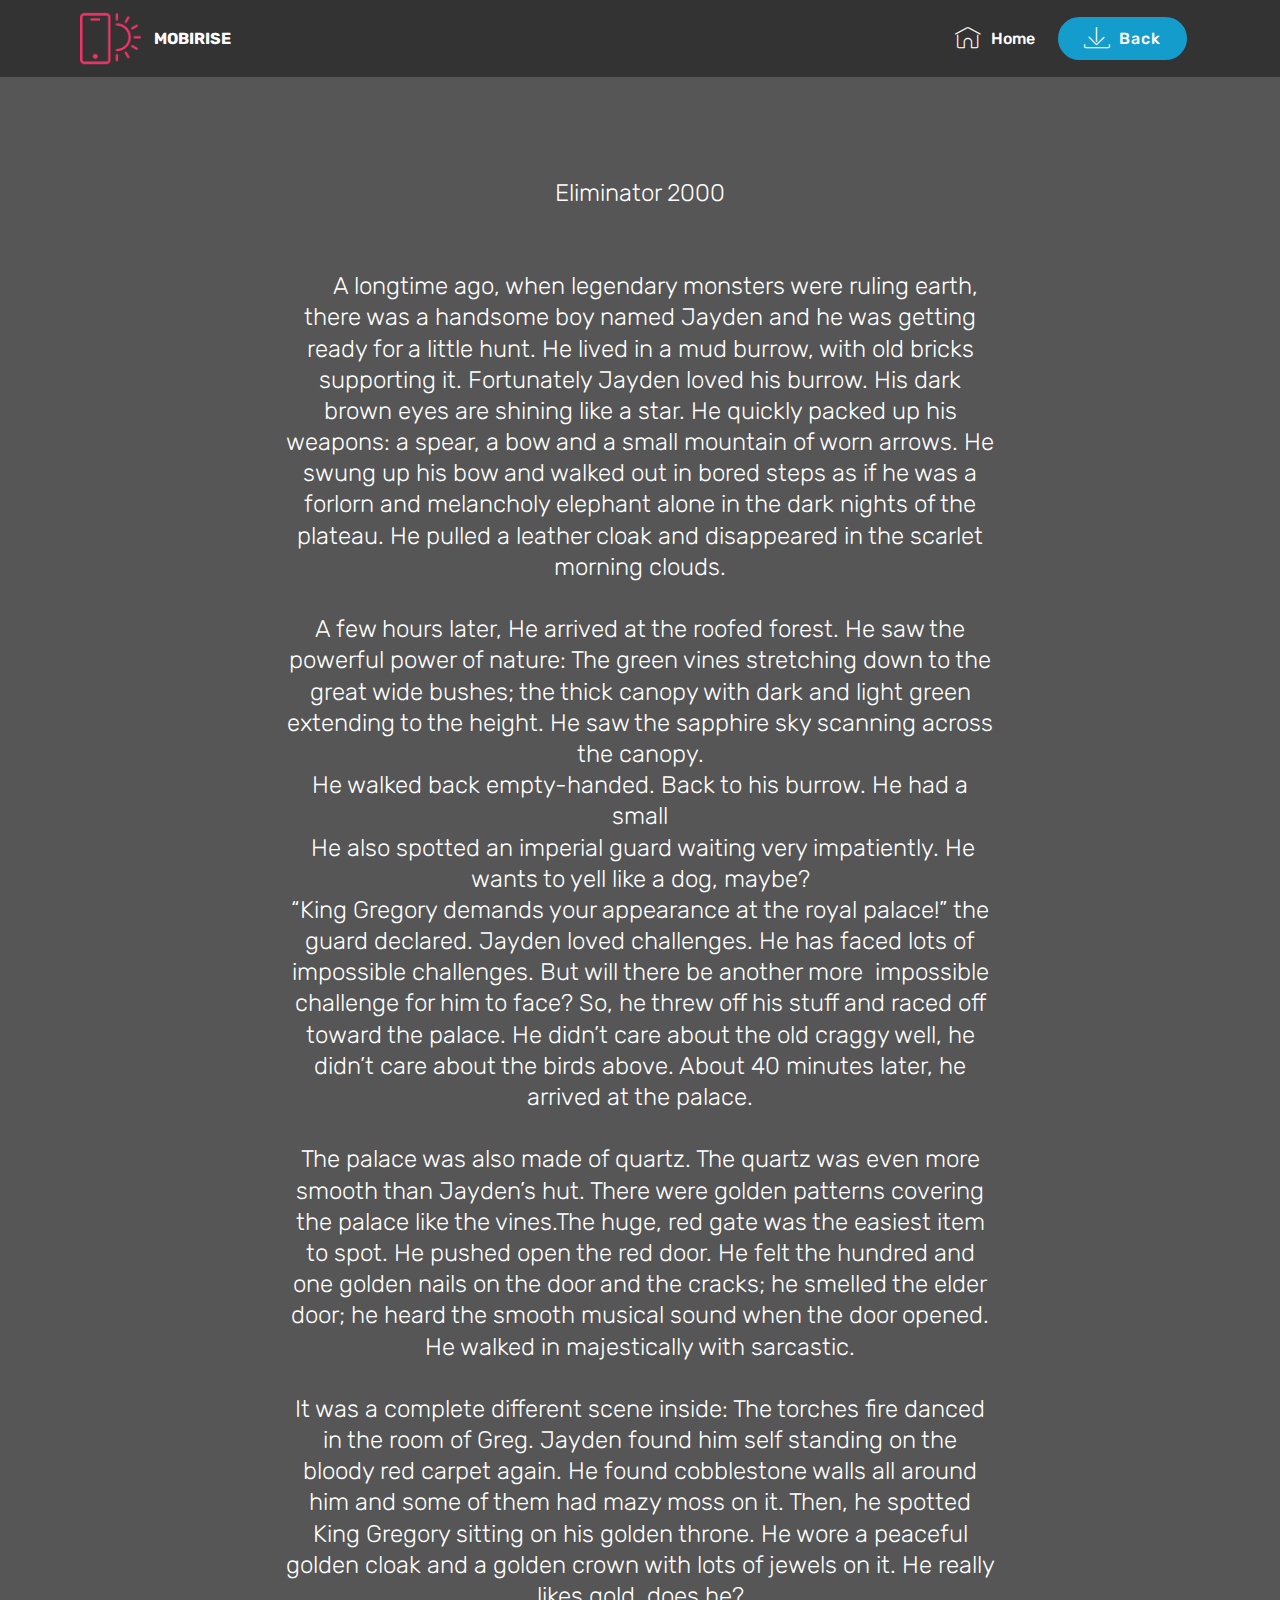
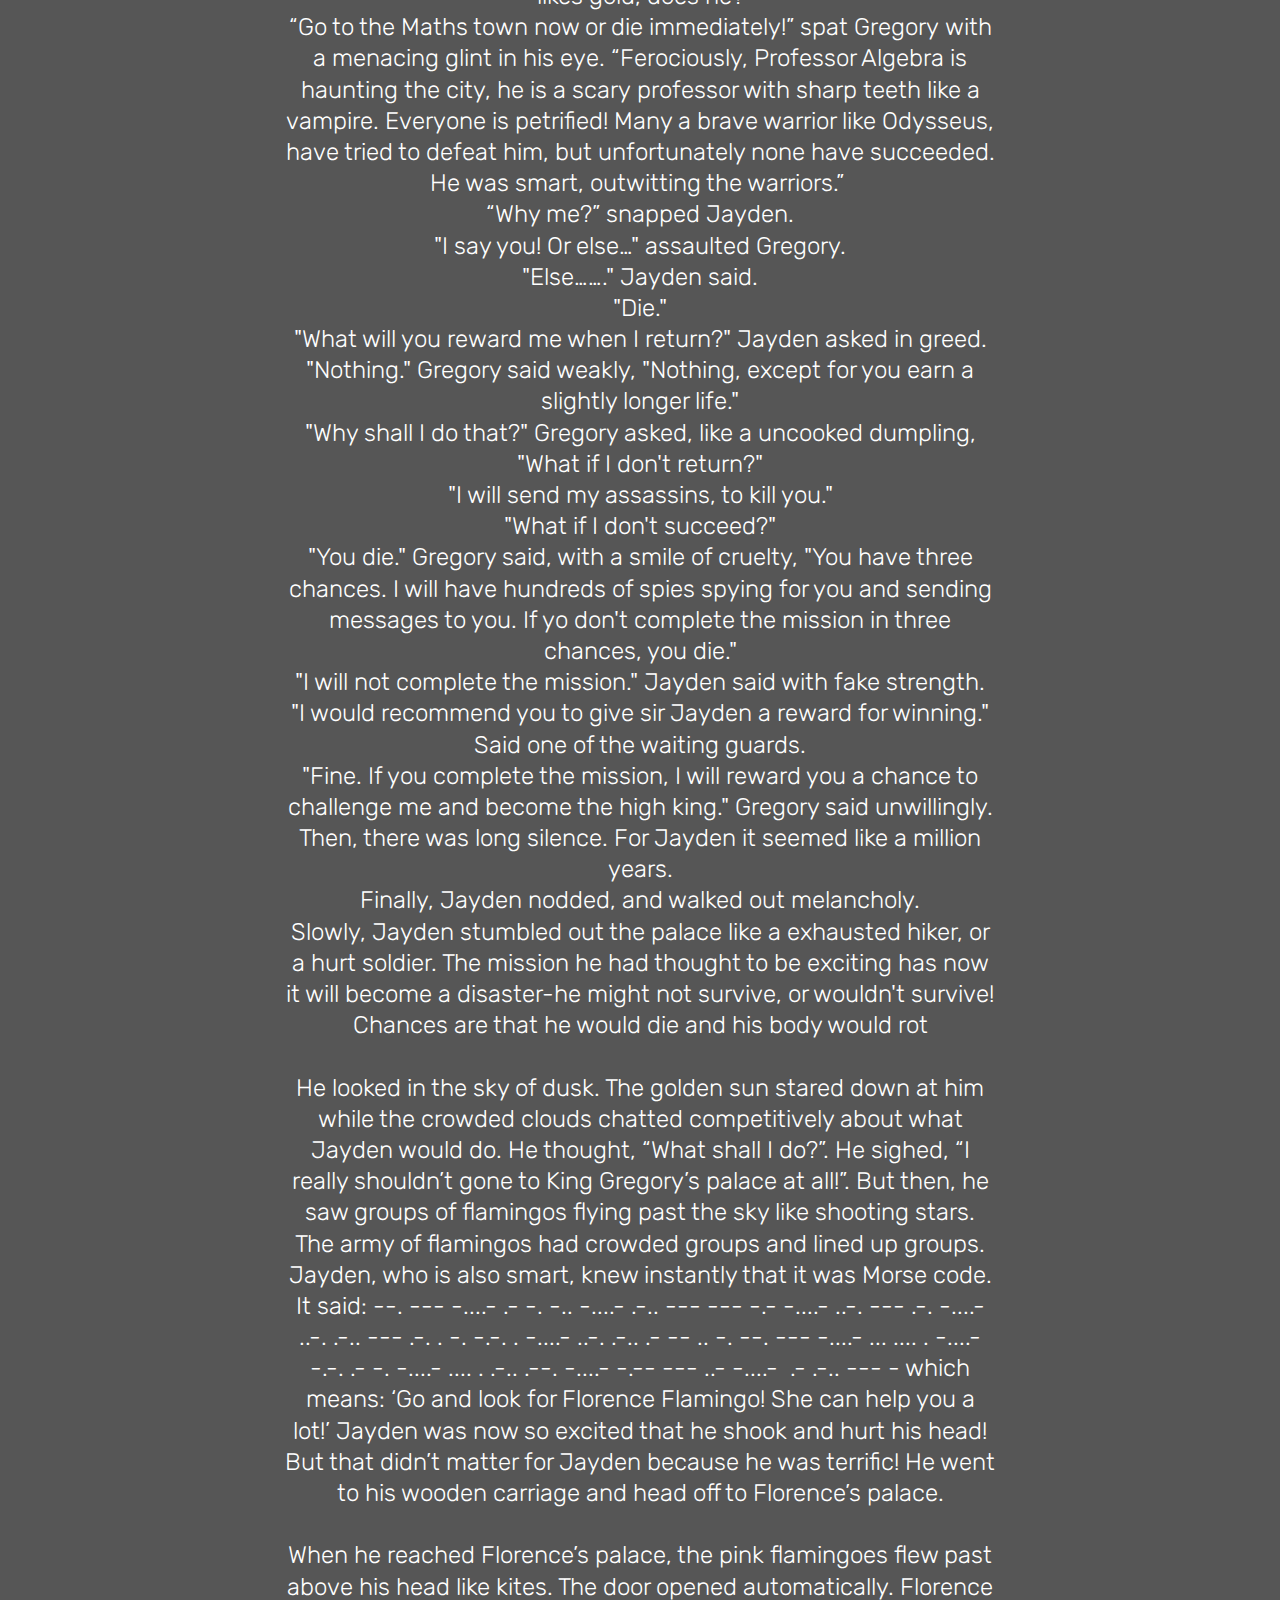
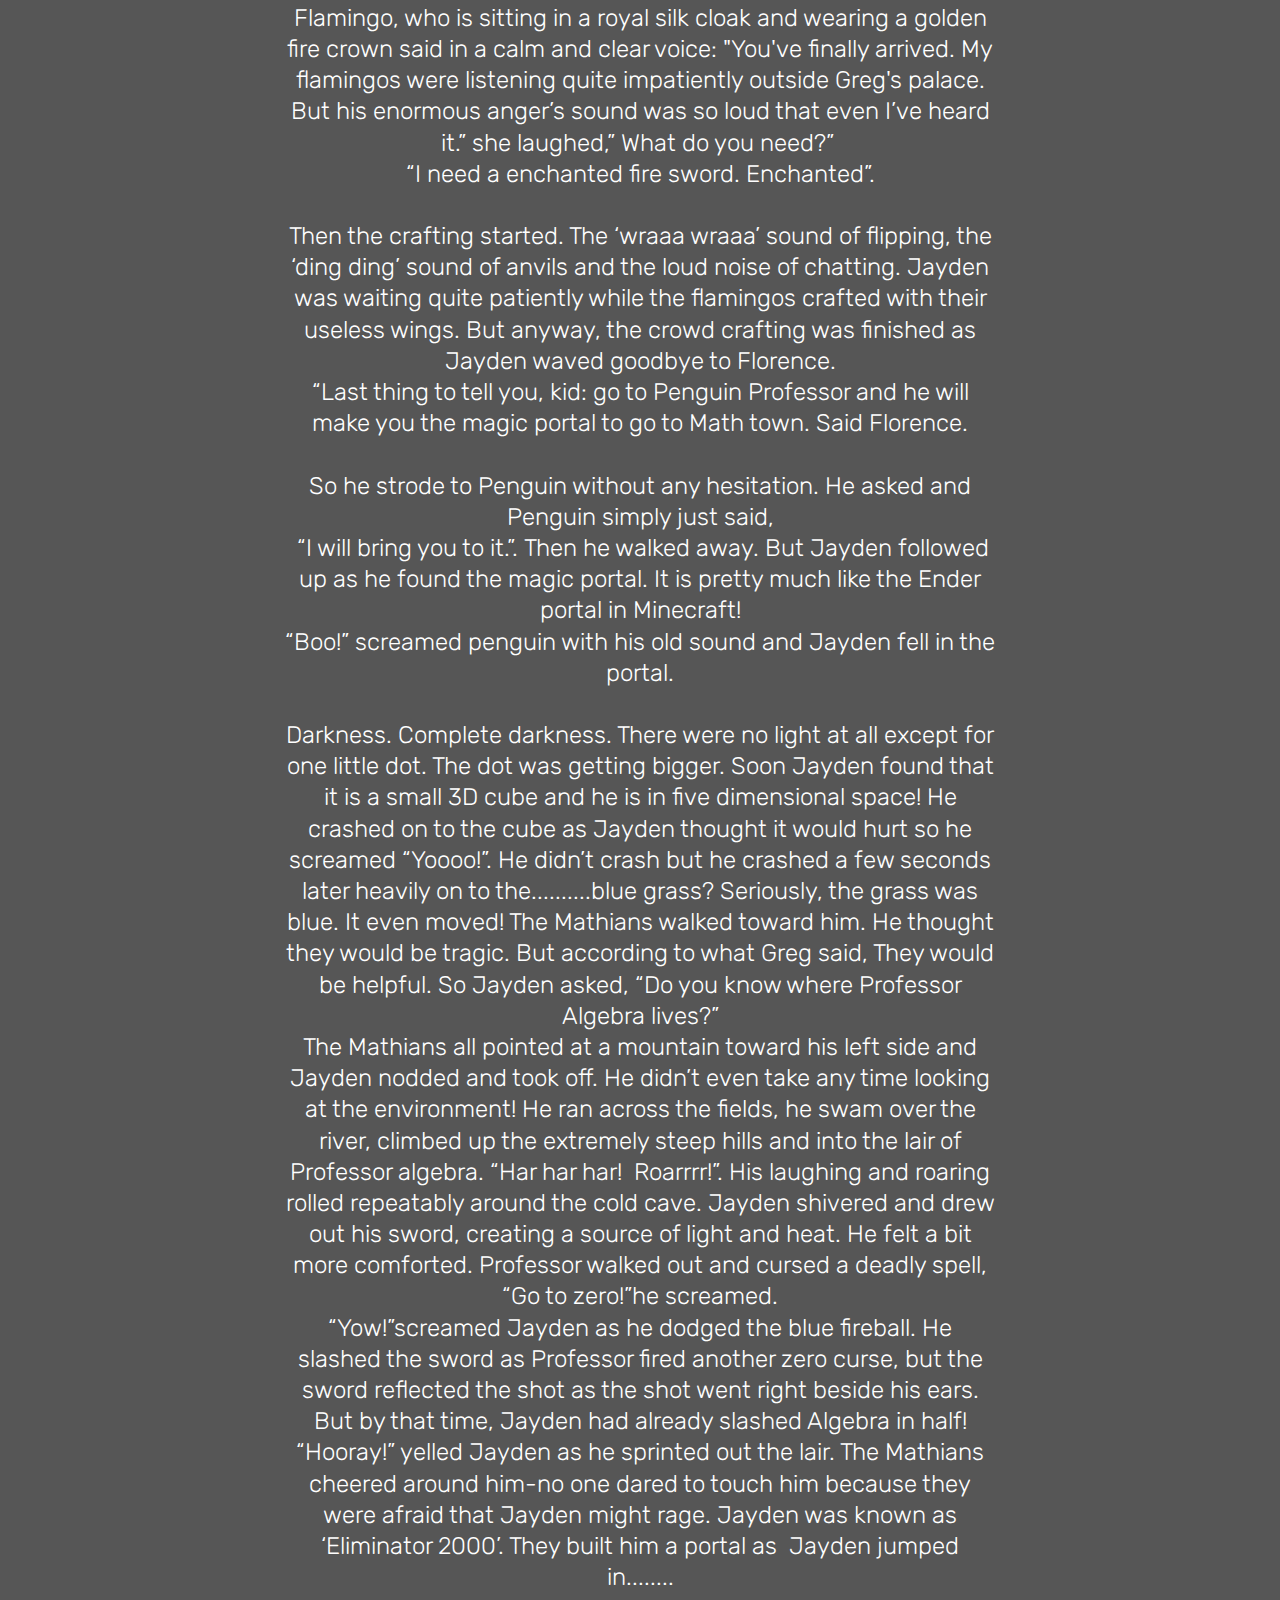
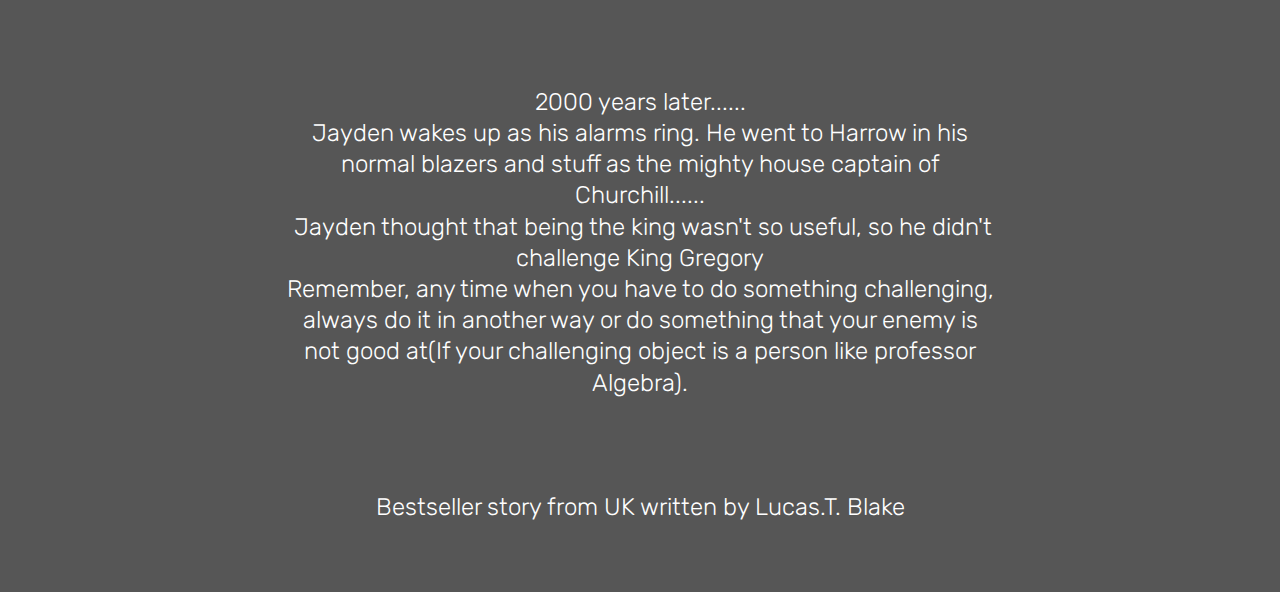
==== EliminatorMM.html @ 1b39876d "create github pages" ====
<!DOCTYPE html>
<html  >
<head>
  <!-- Site made with Mobirise Website Builder v4.9.7, https://mobirise.com -->
  <meta charset="UTF-8">
  <meta http-equiv="X-UA-Compatible" content="IE=edge">
  <meta name="generator" content="Mobirise v4.9.7, mobirise.com">
  <meta name="viewport" content="width=device-width, initial-scale=1, minimum-scale=1">
  <link rel="shortcut icon" href="assets/images/logo4.png" type="image/x-icon">
  <meta name="description" content="Web Site Builder Description">
  
  <title>Eliminator 2000</title>
  <link rel="stylesheet" href="assets/web/assets/mobirise-icons/mobirise-icons.css">
  <link rel="stylesheet" href="assets/tether/tether.min.css">
  <link rel="stylesheet" href="assets/bootstrap/css/bootstrap.min.css">
  <link rel="stylesheet" href="assets/bootstrap/css/bootstrap-grid.min.css">
  <link rel="stylesheet" href="assets/bootstrap/css/bootstrap-reboot.min.css">
  <link rel="stylesheet" href="assets/dropdown/css/style.css">
  <link rel="stylesheet" href="assets/theme/css/style.css">
  <link rel="stylesheet" href="assets/mobirise/css/mbr-additional.css" type="text/css">
  
  
  
</head>
<body>
  <section class="menu cid-rnc0JdR5zz" once="menu" id="menu1-g">

    

    <nav class="navbar navbar-expand beta-menu navbar-dropdown align-items-center navbar-fixed-top navbar-toggleable-sm">
        <button class="navbar-toggler navbar-toggler-right" type="button" data-toggle="collapse" data-target="#navbarSupportedContent" aria-controls="navbarSupportedContent" aria-expanded="false" aria-label="Toggle navigation">
            <div class="hamburger">
                <span></span>
                <span></span>
                <span></span>
                <span></span>
            </div>
        </button>
        <div class="menu-logo">
            <div class="navbar-brand">
                <span class="navbar-logo">
                    <a href="https://mobirise.co">
                         <img src="assets/images/logo22.png" alt="Mobirise" style="height: 3.8rem;">
                    </a>
                </span>
                <span class="navbar-caption-wrap">
                    <a class="navbar-caption text-white display-4" href="https://mobirise.co">
                        MOBIRISE
                    </a>
                </span>
            </div>
        </div>
        <div class="collapse navbar-collapse" id="navbarSupportedContent">
            <ul class="navbar-nav nav-dropdown" data-app-modern-menu="true"><li class="nav-item">
                    <a class="nav-link link text-white display-4" href="Read.html"><span class="mbri-home mbr-iconfont mbr-iconfont-btn"></span>
                        
                        Home</a>
                </li></ul>
            <div class="navbar-buttons mbr-section-btn"><a class="btn btn-sm btn-primary display-4" href="Read.html">
                    <span class="mbri-save mbr-iconfont mbr-iconfont-btn "></span>
                    Back</a></div>
        </div>
    </nav>
</section>

<section class="engine"><a href="https://mobirise.info/y">free html website templates</a></section><section class="mbr-section content4 cid-rn9cB9udGo" id="content4-7">

    

    <div class="container">
        <div class="media-container-row">
            <div class="title col-12 col-md-8">
                <h2 class="align-center pb-3 mbr-fonts-style display-2"></h2>
                <h3 class="mbr-section-subtitle align-center mbr-light mbr-fonts-style display-5">
                    &nbsp;
                <div>&nbsp;
</div><div>&nbsp;
</div><div>Eliminator 2000</div><br><br><div>   
</div><div>&nbsp; &nbsp; &nbsp;A longtime ago, when legendary monsters were ruling earth, there was a handsome boy named Jayden and he was getting ready for a little hunt. He lived in a mud burrow, with old bricks supporting it. Fortunately Jayden loved his burrow. His dark brown eyes are shining like a star. He quickly packed up his weapons: a spear, a bow and a small mountain of worn arrows. He swung up his bow and walked out in bored steps as if he was a forlorn and melancholy elephant alone in the dark nights of the plateau. He pulled a leather cloak and disappeared in the scarlet morning clouds.
</div><div>&nbsp;
</div><div>A few hours later, He arrived at the roofed forest. He saw the powerful power of nature: The green vines stretching down to the great wide bushes; the thick canopy with dark and light green extending to the height. He saw the sapphire sky scanning across the canopy.
</div><div>
</div><div>
</div><div>He walked back empty-handed. Back to his burrow. He had a small 
</div><div>
</div><div>
</div><div>
</div><div>&nbsp;He also spotted an imperial guard waiting very impatiently. He wants to yell like a dog, maybe?
</div><div>“King Gregory demands your appearance at the royal palace!”&nbsp;the guard declared. Jayden loved challenges. He has faced lots of impossible challenges. But will there be another more &nbsp;impossible challenge for him to face? So, he threw off his stuff and raced off toward the palace. He didn’t care about the old craggy well, he didn’t care about the birds above. About 40 minutes later, he arrived at the palace.
</div><div>&nbsp;
</div><div>The palace was also made of quartz. The quartz was even more smooth than Jayden’s hut. There were golden patterns covering the palace like the vines.The huge, red gate was the easiest item to spot. He pushed open the red door. He felt the hundred and one golden nails on the door and the cracks; he smelled the elder door; he heard the smooth musical sound when the door opened. He walked in majestically with sarcastic. 
</div><div>&nbsp;
</div><div>It was a complete different scene inside: The torches fire danced in the room of Greg. Jayden found him self standing on the bloody red carpet again. He found cobblestone walls all around him and some of them had mazy moss on it. Then, he spotted King Gregory sitting on his golden throne. He wore a peaceful golden cloak and a golden crown with lots of jewels on it. He really likes gold, does he?
</div><div>“Go to the Maths town now or die immediately!”&nbsp;spat Gregory&nbsp;with a menacing glint in his eye.&nbsp;“Ferociously, Professor Algebra&nbsp;is haunting&nbsp;the city, he is a scary&nbsp;professor with&nbsp;sharp&nbsp;teeth&nbsp;like a vampire. Everyone is petrified! Many a brave warrior like Odysseus, have tried to defeat&nbsp;him, but unfortunately none have succeeded. He was smart,&nbsp;outwitting the warriors.”&nbsp;
</div><div>“Why me?”&nbsp;snapped Jayden.
</div><div>"I say you! Or else…" assaulted Gregory.
</div><div>"Else……." Jayden said.
</div><div>"Die."
</div><div>"What will you reward me when I return?" Jayden asked in greed.
</div><div>"Nothing." Gregory said weakly, "Nothing, except for you earn a slightly longer life."
</div><div>"Why shall I do that?" Gregory asked, like a uncooked dumpling, "What if I don't return?"
</div><div>"I will send my assassins, to kill you." 
</div><div>"What if I don't succeed?"
</div><div>"You die." Gregory said, with a smile of cruelty, "You have three chances. I will have hundreds of spies spying for you and sending messages to you. If yo don't complete the mission in three chances, you die."
</div><div>"I will not complete the mission." Jayden said with fake strength.
</div><div>"I would recommend you to give sir Jayden a reward for winning." Said one of the waiting guards.
</div><div>"Fine. If you complete the mission, I will reward you a chance to challenge me and become the high king." Gregory said unwillingly.
</div><div>Then, there was long silence. For Jayden it seemed like a million years.
</div><div>Finally, Jayden nodded, and walked out melancholy.
</div><div>
</div><div>
</div><div>
</div><div>
</div><div>
</div><div>Slowly, Jayden stumbled out the palace like a exhausted hiker, or a hurt soldier. The mission he had thought to be exciting has now it will become a disaster-he might not survive, or wouldn't survive! Chances are that he would die and his body would rot
</div><div>&nbsp;
</div><div>He looked in the sky of dusk. The golden sun stared down at him while the crowded clouds chatted competitively about what Jayden would do. He thought, “What shall I do?”. He sighed, “I really shouldn’t gone to King Gregory’s palace at all!”. But then, he saw groups of flamingos flying past the sky like shooting stars. The army of flamingos had crowded groups and lined up groups. Jayden, who is also smart, knew instantly that it was Morse code. It said: --. --- -....- .- -. -.. -....- .-.. --- --- -.- -....- ..-. --- .-. -....- ..-. .-.. --- .-. . -. -.-. . -....- ..-. .-.. .- -- .. -. --. --- -....- ... .... . -....- -.-. .- -. -....- .... . .-.. .--. -....- -.-- --- ..- -....- &nbsp;.- .-.. --- - which means: ‘Go and look for Florence Flamingo! She can help you a lot!’ Jayden was now so excited that he shook and hurt his head! But that didn’t matter for Jayden because he was terrific! He went to his wooden carriage and head off to Florence’s palace.
</div><div>&nbsp;
</div><div>When he reached Florence’s palace, the pink flamingoes flew past above his head like kites. The door opened automatically. Florence Flamingo, who is sitting in a royal silk cloak and wearing a golden fire crown said in a calm and clear voice: "You've finally arrived. My flamingos were listening quite impatiently outside Greg's palace. But his enormous anger’s sound was so loud that even I’ve heard it.” she laughed,”&nbsp;What do you need?”&nbsp;
</div><div>“I need a enchanted fire sword. Enchanted”. 
</div><div>&nbsp;
</div><div>Then the crafting started. The ‘wraaa wraaa’ sound of flipping, the ‘ding ding’ sound of anvils and the loud noise of chatting. Jayden was waiting quite patiently while the flamingos crafted with their useless wings. But anyway, the crowd crafting was finished as Jayden waved goodbye to Florence.
</div><div>“Last thing to tell you, kid: go to Penguin Professor and he will make you the magic portal to go to Math town. Said Florence.
</div><div>&nbsp;
</div><div>So he strode to Penguin without any hesitation. He asked and Penguin simply just said,
</div><div>&nbsp;“I will bring you to it.”.&nbsp;Then he walked away. But Jayden followed up as he found the magic portal. It is pretty much like the Ender portal in Minecraft!
</div><div>“Boo!” screamed penguin with his old sound and Jayden fell in the portal.
</div><div>&nbsp;
</div><div>Darkness. Complete darkness. There were no light at all except for one little dot. The dot was getting bigger. Soon Jayden found that it is a small 3D cube and he is in five dimensional space! He crashed on to the cube as Jayden thought it would hurt so he screamed “Yoooo!”. He didn’t crash but he crashed a few seconds later heavily on to the..........blue grass? Seriously, the grass was blue. It even moved! The Mathians walked toward him. He thought they would be tragic. But according to what Greg said, They would be helpful. So Jayden asked, “Do you know where Professor Algebra lives?”
</div><div>The Mathians all pointed at a mountain toward his left side and Jayden nodded and took off. He didn’t even take any time looking at the environment! He ran across the fields, he swam over the river, climbed up the extremely steep hills and into the lair of Professor algebra. “Har har har! &nbsp;Roarrrr!”. His laughing and roaring rolled repeatably around the cold cave. Jayden shivered and drew out his sword, creating a source of light and heat. He felt a bit more comforted. Professor walked out and cursed a deadly spell, “Go to zero!”he screamed.
</div><div>“Yow!”screamed Jayden as he dodged the blue fireball. He slashed the sword as Professor fired another zero curse, but the sword reflected the shot as the shot went right beside his ears. But by that time, Jayden had already slashed Algebra in half!
</div><div>“Hooray!” yelled Jayden as he sprinted out the lair. The Mathians cheered around him-no one dared to touch him because they were afraid that Jayden might rage. Jayden was known as ‘Eliminator 2000’. They built him a portal as &nbsp;Jayden jumped in........
</div><div>&nbsp;
</div><div>&nbsp;
</div><div>&nbsp;
</div><div>2000 years later......
</div><div>Jayden wakes up as his alarms ring. He went to Harrow in his normal blazers and stuff as the mighty house captain of Churchill......
</div><div>&nbsp;Jayden thought that being the king wasn't so useful, so he didn't challenge King Gregory</div><div>Remember, any time when you have to do something challenging, always do it in another way or do something that your enemy is not good at(If your challenging object is a person like professor Algebra).
</div><div><br></div><br><br><div>Bestseller story from UK written by Lucas.T. Blake
</div></h3>
                
            </div>
        </div>
    </div>
</section>


  <script src="assets/web/assets/jquery/jquery.min.js"></script>
  <script src="assets/popper/popper.min.js"></script>
  <script src="assets/tether/tether.min.js"></script>
  <script src="assets/bootstrap/js/bootstrap.min.js"></script>
  <script src="assets/smoothscroll/smooth-scroll.js"></script>
  <script src="assets/dropdown/js/script.min.js"></script>
  <script src="assets/touchswipe/jquery.touch-swipe.min.js"></script>
  <script src="assets/theme/js/script.js"></script>
  
  
</body>
</html>
---- assets/web/assets/mobirise-icons/mobirise-icons.css ----
@font-face {
  font-family: 'MobiriseIcons';
  src:  url('mobirise-icons.eot?spat4u');
  src:  url('mobirise-icons.eot?spat4u#iefix') format('embedded-opentype'),
    url('mobirise-icons.ttf?spat4u') format('truetype'),
    url('mobirise-icons.woff?spat4u') format('woff'),
    url('mobirise-icons.svg?spat4u#MobiriseIcons') format('svg');
  font-weight: normal;
  font-style: normal;
}

[class^="mbri-"], [class*=" mbri-"] {
  /* use !important to prevent issues with browser extensions that change fonts */
  font-family: MobiriseIcons !important;
  speak: none;
  font-style: normal;
  font-weight: normal;
  font-variant: normal;
  text-transform: none;
  line-height: 1;

  /* Better Font Rendering =========== */
  -webkit-font-smoothing: antialiased;
  -moz-osx-font-smoothing: grayscale;
}

.mbri-add-submenu:before {
  content: "\e900";
}
.mbri-alert:before {
  content: "\e901";
}
.mbri-align-center:before {
  content: "\e902";
}
.mbri-align-justify:before {
  content: "\e903";
}
.mbri-align-left:before {
  content: "\e904";
}
.mbri-align-right:before {
  content: "\e905";
}
.mbri-android:before {
  content: "\e906";
}
.mbri-apple:before {
  content: "\e907";
}
.mbri-arrow-down:before {
  content: "\e908";
}
.mbri-arrow-next:before {
  content: "\e909";
}
.mbri-arrow-prev:before {
  content: "\e90a";
}
.mbri-arrow-up:before {
  content: "\e90b";
}
.mbri-bold:before {
  content: "\e90c";
}
.mbri-bookmark:before {
  content: "\e90d";
}
.mbri-bootstrap:before {
  content: "\e90e";
}
.mbri-briefcase:before {
  content: "\e90f";
}
.mbri-browse:before {
  content: "\e910";
}
.mbri-bulleted-list:before {
  content: "\e911";
}
.mbri-calendar:before {
  content: "\e912";
}
.mbri-camera:before {
  content: "\e913";
}
.mbri-cart-add:before {
  content: "\e914";
}
.mbri-cart-full:before {
  content: "\e915";
}
.mbri-cash:before {
  content: "\e916";
}
.mbri-change-style:before {
  content: "\e917";
}
.mbri-chat:before {
  content: "\e918";
}
.mbri-clock:before {
  content: "\e919";
}
.mbri-close:before {
  content: "\e91a";
}
.mbri-cloud:before {
  content: "\e91b";
}
.mbri-code:before {
  content: "\e91c";
}
.mbri-contact-form:before {
  content: "\e91d";
}
.mbri-credit-card:before {
  content: "\e91e";
}
.mbri-cursor-click:before {
  content: "\e91f";
}
.mbri-cust-feedback:before {
  content: "\e920";
}
.mbri-database:before {
  content: "\e921";
}
.mbri-delivery:before {
  content: "\e922";
}
.mbri-desktop:before {
  content: "\e923";
}
.mbri-devices:before {
  content: "\e924";
}
.mbri-down:before {
  content: "\e925";
}
.mbri-download:before {
  content: "\e989";
}
.mbri-drag-n-drop:before {
  content: "\e927";
}
.mbri-drag-n-drop2:before {
  content: "\e928";
}
.mbri-edit:before {
  content: "\e929";
}
.mbri-edit2:before {
  content: "\e92a";
}
.mbri-error:before {
  content: "\e92b";
}
.mbri-extension:before {
  content: "\e92c";
}
.mbri-features:before {
  content: "\e92d";
}
.mbri-file:before {
  content: "\e92e";
}
.mbri-flag:before {
  content: "\e92f";
}
.mbri-folder:before {
  content: "\e930";
}
.mbri-gift:before {
  content: "\e931";
}
.mbri-github:before {
  content: "\e932";
}
.mbri-globe:before {
  content: "\e933";
}
.mbri-globe-2:before {
  content: "\e934";
}
.mbri-growing-chart:before {
  content: "\e935";
}
.mbri-hearth:before {
  content: "\e936";
}
.mbri-help:before {
  content: "\e937";
}
.mbri-home:before {
  content: "\e938";
}
.mbri-hot-cup:before {
  content: "\e939";
}
.mbri-idea:before {
  content: "\e93a";
}
.mbri-image-gallery:before {
  content: "\e93b";
}
.mbri-image-slider:before {
  content: "\e93c";
}
.mbri-info:before {
  content: "\e93d";
}
.mbri-italic:before {
  content: "\e93e";
}
.mbri-key:before {
  content: "\e93f";
}
.mbri-laptop:before {
  content: "\e940";
}
.mbri-layers:before {
  content: "\e941";
}
.mbri-left-right:before {
  content: "\e942";
}
.mbri-left:before {
  content: "\e943";
}
.mbri-letter:before {
  content: "\e944";
}
.mbri-like:before {
  content: "\e945";
}
.mbri-link:before {
  content: "\e946";
}
.mbri-lock:before {
  content: "\e947";
}
.mbri-login:before {
  content: "\e948";
}
.mbri-logout:before {
  content: "\e949";
}
.mbri-magic-stick:before {
  content: "\e94a";
}
.mbri-map-pin:before {
  content: "\e94b";
}
.mbri-menu:before {
  content: "\e94c";
}
.mbri-mobile:before {
  content: "\e94d";
}
.mbri-mobile2:before {
  content: "\e94e";
}
.mbri-mobirise:before {
  content: "\e94f";
}
.mbri-more-horizontal:before {
  content: "\e950";
}
.mbri-more-vertical:before {
  content: "\e951";
}
.mbri-music:before {
  content: "\e952";
}
.mbri-new-file:before {
  content: "\e953";
}
.mbri-numbered-list:before {
  content: "\e954";
}
.mbri-opened-folder:before {
  content: "\e955";
}
.mbri-pages:before {
  content: "\e956";
}
.mbri-paper-plane:before {
  content: "\e957";
}
.mbri-paperclip:before {
  content: "\e958";
}
.mbri-photo:before {
  content: "\e959";
}
.mbri-photos:before {
  content: "\e95a";
}
.mbri-pin:before {
  content: "\e95b";
}
.mbri-play:before {
  content: "\e95c";
}
.mbri-plus:before {
  content: "\e95d";
}
.mbri-preview:before {
  content: "\e95e";
}
.mbri-print:before {
  content: "\e95f";
}
.mbri-protect:before {
  content: "\e960";
}
.mbri-question:before {
  content: "\e961";
}
.mbri-quote-left:before {
  content: "\e962";
}
.mbri-quote-right:before {
  content: "\e963";
}
.mbri-refresh:before {
  content: "\e964";
}
.mbri-responsive:before {
  content: "\e965";
}
.mbri-right:before {
  content: "\e966";
}
.mbri-rocket:before {
  content: "\e967";
}
.mbri-sad-face:before {
  content: "\e968";
}
.mbri-sale:before {
  content: "\e969";
}
.mbri-save:before {
  content: "\e96a";
}
.mbri-search:before {
  content: "\e96b";
}
.mbri-setting:before {
  content: "\e96c";
}
.mbri-setting2:before {
  content: "\e96d";
}
.mbri-setting3:before {
  content: "\e96e";
}
.mbri-share:before {
  content: "\e96f";
}
.mbri-shopping-bag:before {
  content: "\e970";
}
.mbri-shopping-basket:before {
  content: "\e971";
}
.mbri-shopping-cart:before {
  content: "\e972";
}
.mbri-sites:before {
  content: "\e973";
}
.mbri-smile-face:before {
  content: "\e974";
}
.mbri-speed:before {
  content: "\e975";
}
.mbri-star:before {
  content: "\e976";
}
.mbri-success:before {
  content: "\e977";
}
.mbri-sun:before {
  content: "\e978";
}
.mbri-sun2:before {
  content: "\e979";
}
.mbri-tablet:before {
  content: "\e97a";
}
.mbri-tablet-vertical:before {
  content: "\e97b";
}
.mbri-target:before {
  content: "\e97c";
}
.mbri-timer:before {
  content: "\e97d";
}
.mbri-to-ftp:before {
  content: "\e97e";
}
.mbri-to-local-drive:before {
  content: "\e97f";
}
.mbri-touch-swipe:before {
  content: "\e980";
}
.mbri-touch:before {
  content: "\e981";
}
.mbri-trash:before {
  content: "\e982";
}
.mbri-underline:before {
  content: "\e983";
}
.mbri-unlink:before {
  content: "\e984";
}
.mbri-unlock:before {
  content: "\e985";
}
.mbri-up-down:before {
  content: "\e986";
}
.mbri-up:before {
  content: "\e987";
}
.mbri-update:before {
  content: "\e988";
}
.mbri-upload:before {
 content: "\e926"; 
}
.mbri-user:before {
  content: "\e98a";
}
.mbri-user2:before {
  content: "\e98b";
}
.mbri-users:before {
  content: "\e98c";
}
.mbri-video:before {
  content: "\e98d";
}
.mbri-video-play:before {
  content: "\e98e";
}
.mbri-watch:before {
  content: "\e98f";
}
.mbri-website-theme:before {
  content: "\e990";
}
.mbri-wifi:before {
  content: "\e991";
}
.mbri-windows:before {
  content: "\e992";
}
.mbri-zoom-out:before {
  content: "\e993";
}
.mbri-redo:before {
  content: "\e994";
}
.mbri-undo:before {
  content: "\e995";
}
---- assets/dropdown/css/style.css ----
.navbar-dropdown {
  left: 0;
  padding: 0;
  position: absolute;
  right: 0;
  top: 0;
  transition: all 0.45s ease;
  z-index: 1030;
  background: #282828; }
  .navbar-dropdown .navbar-logo {
    margin-right: 0.8rem;
    transition: margin 0.3s ease-in-out;
    vertical-align: middle; }
    .navbar-dropdown .navbar-logo img {
      height: 3.125rem;
      transition: all 0.3s ease-in-out; }
    .navbar-dropdown .navbar-logo.mbr-iconfont {
      font-size: 3.125rem;
      line-height: 3.125rem; }
  .navbar-dropdown .navbar-caption {
    font-weight: 700;
    white-space: normal;
    vertical-align: -4px;
    line-height: 3.125rem !important; }
    .navbar-dropdown .navbar-caption, .navbar-dropdown .navbar-caption:hover {
      color: inherit;
      text-decoration: none; }
  .navbar-dropdown .mbr-iconfont + .navbar-caption {
    vertical-align: -1px; }
  .navbar-dropdown.navbar-fixed-top {
    position: fixed; }
  .navbar-dropdown .navbar-brand span {
    vertical-align: -4px; }
  .navbar-dropdown.bg-color.transparent {
    background: none; }
  .navbar-dropdown.navbar-short .navbar-brand {
    padding: 0.625rem 0; }
    .navbar-dropdown.navbar-short .navbar-brand span {
      vertical-align: -1px; }
  .navbar-dropdown.navbar-short .navbar-caption {
    line-height: 2.375rem !important;
    vertical-align: -2px; }
  .navbar-dropdown.navbar-short .navbar-logo {
    margin-right: 0.5rem; }
    .navbar-dropdown.navbar-short .navbar-logo img {
      height: 2.375rem; }
    .navbar-dropdown.navbar-short .navbar-logo.mbr-iconfont {
      font-size: 2.375rem;
      line-height: 2.375rem; }
  .navbar-dropdown.navbar-short .mbr-table-cell {
    height: 3.625rem; }
  .navbar-dropdown .navbar-close {
    left: 0.6875rem;
    position: fixed;
    top: 0.75rem;
    z-index: 1000; }
  .navbar-dropdown .hamburger-icon {
    content: "";
    display: inline-block;
    vertical-align: middle;
    width: 16px;
    -webkit-box-shadow: 0 -6px 0 1px #282828,0 0 0 1px #282828,0 6px 0 1px #282828;
    -moz-box-shadow: 0 -6px 0 1px #282828,0 0 0 1px #282828,0 6px 0 1px #282828;
    box-shadow: 0 -6px 0 1px #282828,0 0 0 1px #282828,0 6px 0 1px #282828; }

.dropdown-menu .dropdown-toggle[data-toggle="dropdown-submenu"]::after {
  border-bottom: 0.35em solid transparent;
  border-left: 0.35em solid;
  border-right: 0;
  border-top: 0.35em solid transparent;
  margin-left: 0.3rem; }

.dropdown-menu .dropdown-item:focus {
  outline: 0; }

.nav-dropdown {
  font-size: 0.75rem;
  font-weight: 500;
  height: auto !important; }
  .nav-dropdown .nav-btn {
    padding-left: 1rem; }
  .nav-dropdown .link {
    margin: .667em 1.667em;
    font-weight: 500;
    padding: 0;
    transition: color .2s ease-in-out; }
    .nav-dropdown .link.dropdown-toggle {
      margin-right: 2.583em; }
      .nav-dropdown .link.dropdown-toggle::after {
        margin-left: .25rem;
        border-top: 0.35em solid;
        border-right: 0.35em solid transparent;
        border-left: 0.35em solid transparent;
        border-bottom: 0; }
      .nav-dropdown .link.dropdown-toggle[aria-expanded="true"] {
        margin: 0;
        padding: 0.667em 3.263em  0.667em 1.667em; }
  .nav-dropdown .link::after,
  .nav-dropdown .dropdown-item::after {
    color: inherit; }
  .nav-dropdown .btn {
    font-size: 0.75rem;
    font-weight: 700;
    letter-spacing: 0;
    margin-bottom: 0;
    padding-left: 1.25rem;
    padding-right: 1.25rem; }
  .nav-dropdown .dropdown-menu {
    border-radius: 0;
    border: 0;
    left: 0;
    margin: 0;
    padding-bottom: 1.25rem;
    padding-top: 1.25rem;
    position: relative; }
  .nav-dropdown .dropdown-submenu {
    margin-left: 0.125rem;
    top: 0; }
  .nav-dropdown .dropdown-item {
    font-weight: 500;
    line-height: 2;
    padding: 0.3846em 4.615em 0.3846em 1.5385em;
    position: relative;
    transition: color .2s ease-in-out, background-color .2s ease-in-out; }
    .nav-dropdown .dropdown-item::after {
      margin-top: -0.3077em;
      position: absolute;
      right: 1.1538em;
      top: 50%; }
    .nav-dropdown .dropdown-item:focus, .nav-dropdown .dropdown-item:hover {
      background: none; }

@media (max-width: 767px) {
  .nav-dropdown.navbar-toggleable-sm {
    bottom: 0;
    display: none;
    left: 0;
    overflow-x: hidden;
    position: fixed;
    top: 0;
    transform: translateX(-100%);
    -ms-transform: translateX(-100%);
    -webkit-transform: translateX(-100%);
    width: 18.75rem;
    z-index: 999; } }
.nav-dropdown.navbar-toggleable-xl {
  bottom: 0;
  display: none;
  left: 0;
  overflow-x: hidden;
  position: fixed;
  top: 0;
  transform: translateX(-100%);
  -ms-transform: translateX(-100%);
  -webkit-transform: translateX(-100%);
  width: 18.75rem;
  z-index: 999; }

.nav-dropdown-sm {
  display: block !important;
  overflow-x: hidden;
  overflow: auto;
  padding-top: 3.875rem; }
  .nav-dropdown-sm::after {
    content: "";
    display: block;
    height: 3rem;
    width: 100%; }
  .nav-dropdown-sm.collapse.in ~ .navbar-close {
    display: block !important; }
  .nav-dropdown-sm.collapsing, .nav-dropdown-sm.collapse.in {
    transform: translateX(0);
    -ms-transform: translateX(0);
    -webkit-transform: translateX(0);
    transition: all 0.25s ease-out;
    -webkit-transition: all 0.25s ease-out;
    background: #282828; }
  .nav-dropdown-sm.collapsing[aria-expanded="false"] {
    transform: translateX(-100%);
    -ms-transform: translateX(-100%);
    -webkit-transform: translateX(-100%); }
  .nav-dropdown-sm .nav-item {
    display: block;
    margin-left: 0 !important;
    padding-left: 0; }
  .nav-dropdown-sm .link,
  .nav-dropdown-sm .dropdown-item {
    border-top: 1px dotted rgba(255, 255, 255, 0.1);
    font-size: 0.8125rem;
    line-height: 1.6;
    margin: 0 !important;
    padding: 0.875rem 2.4rem 0.875rem 1.5625rem !important;
    position: relative;
    white-space: normal; }
    .nav-dropdown-sm .link:focus, .nav-dropdown-sm .link:hover,
    .nav-dropdown-sm .dropdown-item:focus,
    .nav-dropdown-sm .dropdown-item:hover {
      background: rgba(0, 0, 0, 0.2) !important;
      color: #c0a375; }
  .nav-dropdown-sm .nav-btn {
    position: relative;
    padding: 1.5625rem 1.5625rem 0 1.5625rem; }
    .nav-dropdown-sm .nav-btn::before {
      border-top: 1px dotted rgba(255, 255, 255, 0.1);
      content: "";
      left: 0;
      position: absolute;
      top: 0;
      width: 100%; }
    .nav-dropdown-sm .nav-btn + .nav-btn {
      padding-top: 0.625rem; }
      .nav-dropdown-sm .nav-btn + .nav-btn::before {
        display: none; }
  .nav-dropdown-sm .btn {
    padding: 0.625rem 0; }
  .nav-dropdown-sm .dropdown-toggle[data-toggle="dropdown-submenu"]::after {
    margin-left: .25rem;
    border-top: 0.35em solid;
    border-right: 0.35em solid transparent;
    border-left: 0.35em solid transparent;
    border-bottom: 0; }
  .nav-dropdown-sm .dropdown-toggle[data-toggle="dropdown-submenu"][aria-expanded="true"]::after {
    border-top: 0;
    border-right: 0.35em solid transparent;
    border-left: 0.35em solid transparent;
    border-bottom: 0.35em solid; }
  .nav-dropdown-sm .dropdown-menu {
    margin: 0;
    padding: 0;
    position: relative;
    top: 0;
    left: 0;
    width: 100%;
    border: 0;
    float: none;
    border-radius: 0;
    background: none; }
  .nav-dropdown-sm .dropdown-submenu {
    left: 100%;
    margin-left: 0.125rem;
    margin-top: -1.25rem;
    top: 0; }

.navbar-toggleable-sm .nav-dropdown .dropdown-menu {
  position: absolute; }

.navbar-toggleable-sm .nav-dropdown .dropdown-submenu {
  left: 100%;
  margin-left: 0.125rem;
  margin-top: -1.25rem;
  top: 0; }

.navbar-toggleable-sm.opened .nav-dropdown .dropdown-menu {
  position: relative; }

.navbar-toggleable-sm.opened .nav-dropdown .dropdown-submenu {
  left: 0;
  margin-left: 00rem;
  margin-top: 0rem;
  top: 0; }

.is-builder .nav-dropdown.collapsing {
  transition: none !important; }

/*# sourceMappingURL=style.css.map */
---- assets/theme/css/style.css ----
/*!
 * Mobirise v4 theme (https://mobirise.com/)
 * Copyright 2017 Mobirise
 */
section {
  background-color: #eeeeee; }

section,
.container,
.container-fluid {
  position: relative;
  word-wrap: break-word; }

a.mbr-iconfont:hover {
  text-decoration: none; }

.article .lead p, .article .lead ul, .article .lead ol, .article .lead pre, .article .lead blockquote {
  margin-bottom: 0; }

a {
  font-style: normal;
  font-weight: 400;
  cursor: pointer; }
  a, a:hover {
    text-decoration: none; }

figure {
  margin-bottom: 0; }

body {
  color: #232323; }

h1, h2, h3, h4, h5, h6,
.h1, .h2, .h3, .h4, .h5, .h6,
.display-1, .display-2, .display-3, .display-4 {
  line-height: 1;
  word-break: break-word;
  word-wrap: break-word; }

b, strong {
  font-weight: bold; }

blockquote {
  padding: 10px 0 10px 20px;
  position: relative;
  border-left: 2px solid;
  border-color: #ff3366; }

input:-webkit-autofill, input:-webkit-autofill:hover, input:-webkit-autofill:focus, input:-webkit-autofill:active {
  transition-delay: 9999s;
  transition-property: background-color, color; }

textarea[type="hidden"] {
  display: none; }

body {
  position: relative; }

section {
  background-position: 50% 50%;
  background-repeat: no-repeat;
  background-size: cover; }
  section .mbr-background-video,
  section .mbr-background-video-preview {
    position: absolute;
    bottom: 0;
    left: 0;
    right: 0;
    top: 0; }

.hidden {
  visibility: hidden; }

.mbr-z-index20 {
  z-index: 20; }

/*! Base colors */
.mbr-white {
  color: #ffffff; }

.mbr-black {
  color: #000000; }

.mbr-bg-white {
  background-color: #ffffff; }

.mbr-bg-black {
  background-color: #000000; }

/*! Text-aligns */
.align-left {
  text-align: left; }

.align-center {
  text-align: center; }

.align-right {
  text-align: right; }

@media (max-width: 767px) {
  .align-left, .align-center, .align-right, .mbr-section-btn, .mbr-section-title {
    text-align: center; } }
/*! Font-weight  */
.mbr-light {
  font-weight: 300; }

.mbr-regular {
  font-weight: 400; }

.mbr-semibold {
  font-weight: 500; }

.mbr-bold {
  font-weight: 700; }

/*! Media  */
.media-size-item {
  -webkit-flex: 1 1 auto;
  -moz-flex: 1 1 auto;
  -ms-flex: 1 1 auto;
  -o-flex: 1 1 auto;
  flex: 1 1 auto; }

.media-content {
  -webkit-flex-basis: 100%;
  flex-basis: 100%; }

.media-container-row {
  display: -ms-flexbox;
  display: -webkit-flex;
  display: flex;
  -webkit-flex-direction: row;
  -ms-flex-direction: row;
  flex-direction: row;
  -webkit-flex-wrap: wrap;
  -ms-flex-wrap: wrap;
  flex-wrap: wrap;
  -webkit-justify-content: center;
  -ms-flex-pack: center;
  justify-content: center;
  -webkit-align-content: center;
  -ms-flex-line-pack: center;
  align-content: center;
  -webkit-align-items: start;
  -ms-flex-align: start;
  align-items: start; }
  .media-container-row .media-size-item {
    width: 400px; }

.media-container-column {
  display: -ms-flexbox;
  display: -webkit-flex;
  display: flex;
  -webkit-flex-direction: column;
  -ms-flex-direction: column;
  flex-direction: column;
  -webkit-flex-wrap: wrap;
  -ms-flex-wrap: wrap;
  flex-wrap: wrap;
  -webkit-justify-content: center;
  -ms-flex-pack: center;
  justify-content: center;
  -webkit-align-content: center;
  -ms-flex-line-pack: center;
  align-content: center;
  -webkit-align-items: stretch;
  -ms-flex-align: stretch;
  align-items: stretch; }
  .media-container-column > * {
    width: 100%; }

@media (min-width: 992px) {
  .media-container-row {
    -webkit-flex-wrap: nowrap;
    -ms-flex-wrap: nowrap;
    flex-wrap: nowrap; } }
figure {
  overflow: hidden; }

figure[mbr-media-size] {
  transition: width 0.1s; }

.mbr-figure img, .mbr-figure iframe {
  display: block;
  width: 100%; }

.card {
  background-color: transparent;
  border: none; }

.card-img {
  text-align: center;
  flex-shrink: 0;
  -webkit-flex-shrink: 0; }

.media {
  max-width: 100%;
  margin: 0 auto; }

.mbr-figure {
  -ms-flex-item-align: center;
  -ms-grid-row-align: center;
  -webkit-align-self: center;
  align-self: center; }

.media-container > div {
  max-width: 100%; }

.mbr-figure img, .card-img img {
  width: 100%; }

@media (max-width: 991px) {
  .media-size-item {
    width: auto !important; }

  .media {
    width: auto; }

  .mbr-figure {
    width: 100% !important; } }
/*! Buttons */
.mbr-section-btn {
  margin-left: -.25rem;
  margin-right: -.25rem;
  font-size: 0; }

nav .mbr-section-btn {
  margin-left: 0rem;
  margin-right: 0rem; }

/*! Btn icon margin */
.btn .mbr-iconfont, .btn.btn-sm .mbr-iconfont {
  cursor: pointer;
  margin-right: 0.5rem; }

.btn.btn-md .mbr-iconfont, .btn.btn-md .mbr-iconfont {
  margin-right: 0.8rem; }

.mbr-regular {
  font-weight: 400; }

.mbr-semibold {
  font-weight: 500; }

.mbr-bold {
  font-weight: 700; }

[type="submit"] {
  -webkit-appearance: none; }

/*! Full-screen */
.mbr-fullscreen .mbr-overlay {
  min-height: 100vh; }

.mbr-fullscreen {
  display: flex;
  display: -webkit-flex;
  display: -moz-flex;
  display: -ms-flex;
  display: -o-flex;
  align-items: center;
  -webkit-align-items: center;
  min-height: 100vh;
  padding-top: 3rem;
  padding-bottom: 3rem; }

/*! Map */
.map {
  height: 25rem;
  position: relative; }
  .map iframe {
    width: 100%;
    height: 100%; }

/* Form */
.form-asterisk {
  font-family: initial;
  position: absolute;
  top: -2px;
  font-weight: normal; }

/*! Scroll to top arrow */
.mbr-arrow-up {
  bottom: 25px;
  right: 90px;
  position: fixed;
  text-align: right;
  z-index: 5000;
  color: #ffffff;
  font-size: 32px;
  transform: rotate(180deg);
  -webkit-transform: rotate(180deg); }

.mbr-arrow-up a {
  background: rgba(0, 0, 0, 0.2);
  border-radius: 3px;
  color: #fff;
  display: inline-block;
  height: 60px;
  width: 60px;
  outline-style: none !important;
  position: relative;
  text-decoration: none;
  transition: all .3s ease-in-out;
  cursor: pointer;
  text-align: center; }
  .mbr-arrow-up a:hover {
    background-color: rgba(0, 0, 0, 0.4); }
  .mbr-arrow-up a i {
    line-height: 60px; }

.mbr-arrow-up-icon {
  display: block;
  color: #fff; }

.mbr-arrow-up-icon::before {
  content: "\203a";
  display: inline-block;
  font-family: serif;
  font-size: 32px;
  line-height: 1;
  font-style: normal;
  position: relative;
  top: 6px;
  left: -4px;
  -webkit-transform: rotate(-90deg);
  transform: rotate(-90deg); }

/*! Arrow Down */
.mbr-arrow {
  position: absolute;
  bottom: 45px;
  left: 50%;
  width: 60px;
  height: 60px;
  cursor: pointer;
  background-color: rgba(80, 80, 80, 0.5);
  border-radius: 50%;
  -webkit-transform: translateX(-50%);
  transform: translateX(-50%); }
  .mbr-arrow > a {
    display: inline-block;
    text-decoration: none;
    outline-style: none;
    -webkit-animation: arrowdown 1.7s ease-in-out infinite;
    animation: arrowdown 1.7s ease-in-out infinite; }
    .mbr-arrow > a > i {
      position: absolute;
      top: -2px;
      left: 15px;
      font-size: 2rem; }

@keyframes arrowdown {
  0% {
    transform: translateY(0px);
    -webkit-transform: translateY(0px); }
  50% {
    transform: translateY(-5px);
    -webkit-transform: translateY(-5px); }
  100% {
    transform: translateY(0px);
    -webkit-transform: translateY(0px); } }
@-webkit-keyframes arrowdown {
  0% {
    transform: translateY(0px);
    -webkit-transform: translateY(0px); }
  50% {
    transform: translateY(-5px);
    -webkit-transform: translateY(-5px); }
  100% {
    transform: translateY(0px);
    -webkit-transform: translateY(0px); } }
@media (max-width: 500px) {
  .mbr-arrow-up {
    left: 50%;
    right: auto;
    transform: translateX(-50%) rotate(180deg);
    -webkit-transform: translateX(-50%) rotate(180deg); } }
/*Gradients animation*/
@keyframes gradient-animation {
  from {
    background-position: 0% 100%;
    animation-timing-function: ease-in-out; }
  to {
    background-position: 100% 0%;
    animation-timing-function: ease-in-out; } }
@-webkit-keyframes gradient-animation {
  from {
    background-position: 0% 100%;
    animation-timing-function: ease-in-out; }
  to {
    background-position: 100% 0%;
    animation-timing-function: ease-in-out; } }
.bg-gradient {
  background-size: 200% 200%;
  animation: gradient-animation 5s infinite alternate;
  -webkit-animation: gradient-animation 5s infinite alternate; }

.menu .navbar-brand {
  display: -webkit-flex; }
  .menu .navbar-brand span {
    display: flex;
    display: -webkit-flex; }
  .menu .navbar-brand .navbar-caption-wrap {
    display: -webkit-flex; }
  .menu .navbar-brand .navbar-logo img {
    display: -webkit-flex; }
@media (min-width: 768px) and (max-width: 991px) {
  .menu .navbar-toggleable-sm .navbar-nav {
    display: -webkit-box;
    display: -webkit-flex;
    display: -ms-flexbox; } }
@media (min-width: 992px) {
  .menu .navbar-nav.nav-dropdown {
    display: -webkit-flex; }
  .menu .navbar-toggleable-sm .navbar-collapse {
    display: -webkit-flex !important; } }
@media (max-width: 767px) {
  .menu .navbar-collapse {
    max-height: 80vh; }
  .menu .dropdown-menu {
    max-height: 60vh; } }

.navbar {
  display: -webkit-flex;
  -webkit-flex-wrap: wrap;
  -webkit-align-items: center;
  -webkit-justify-content: space-between; }

.navbar-collapse {
  -webkit-flex-basis: 100%;
  -webkit-flex-grow: 1;
  -webkit-align-items: center;
  max-height: 93.5vh; }
  .navbar-collapse.show {
    overflow: auto; }

.nav-dropdown .link {
  padding: .667em 1.667em !important;
  margin: 0 !important; }

.nav {
  display: -webkit-flex;
  -webkit-flex-wrap: wrap; }

.row {
  display: -webkit-flex;
  -webkit-flex-wrap: wrap; }

.justify-content-center {
  -webkit-justify-content: center; }

.form-inline {
  display: -webkit-flex;
  -webkit-flex-flow: row wrap;
  -webkit-align-items: center; }

.card-wrapper {
  -webkit-flex: 1; }

.carousel-control {
  z-index: 10;
  display: -webkit-flex;
  -webkit-align-items: center;
  -webkit-justify-content: center; }

.carousel-controls {
  display: -webkit-flex; }

.media {
  display: -webkit-flex; }

.jq-selectbox__select {
  padding: 1.07em .5em;
  position: absolute;
  top: 0;
  left: 0;
  width: 100%; }

.jq-selectbox__dropdown {
  position: absolute;
  top: 100% !important;
  left: 0 !important;
  width: 100% !important; }

.jq-selectbox__trigger-arrow {
  transform: translateY(-50%); }

.jq-selectbox li {
  padding: 1.07em .5em; }

/*# sourceMappingURL=style.css.map */
.engine {
	position: absolute;
	text-indent: -2400px;
	text-align: center;
	padding: 0;
	top: 0;
	left: -2400px;
}
---- assets/mobirise/css/mbr-additional.css ----
@import url(https://fonts.googleapis.com/css?family=Rubik:300,300i,400,400i,500,500i,700,700i,900,900i);





body {
  font-style: normal;
  line-height: 1.5;
}
.mbr-section-title {
  font-style: normal;
  line-height: 1.2;
}
.mbr-section-subtitle {
  line-height: 1.3;
}
.mbr-text {
  font-style: normal;
  line-height: 1.6;
}
.display-1 {
  font-family: 'Rubik', sans-serif;
  font-size: 10rem;
}
.display-1 > .mbr-iconfont {
  font-size: 16rem;
}
.display-2 {
  font-family: 'Rubik', sans-serif;
  font-size: 3rem;
}
.display-2 > .mbr-iconfont {
  font-size: 4.8rem;
}
.display-4 {
  font-family: 'Rubik', sans-serif;
  font-size: 1rem;
}
.display-4 > .mbr-iconfont {
  font-size: 1.6rem;
}
.display-5 {
  font-family: 'Rubik', sans-serif;
  font-size: 1.5rem;
}
.display-5 > .mbr-iconfont {
  font-size: 2.4rem;
}
.display-7 {
  font-family: 'Rubik', sans-serif;
  font-size: 1rem;
}
.display-7 > .mbr-iconfont {
  font-size: 1.6rem;
}
/* ---- Fluid typography for mobile devices ---- */
/* 1.4 - font scale ratio ( bootstrap == 1.42857 ) */
/* 100vw - current viewport width */
/* (48 - 20)  48 == 48rem == 768px, 20 == 20rem == 320px(minimal supported viewport) */
/* 0.65 - min scale variable, may vary */
@media (max-width: 768px) {
  .display-1 {
    font-size: 8rem;
    font-size: calc( 4.1499999999999995rem + (10 - 4.1499999999999995) * ((100vw - 20rem) / (48 - 20)));
    line-height: calc( 1.4 * (4.1499999999999995rem + (10 - 4.1499999999999995) * ((100vw - 20rem) / (48 - 20))));
  }
  .display-2 {
    font-size: 2.4rem;
    font-size: calc( 1.7rem + (3 - 1.7) * ((100vw - 20rem) / (48 - 20)));
    line-height: calc( 1.4 * (1.7rem + (3 - 1.7) * ((100vw - 20rem) / (48 - 20))));
  }
  .display-4 {
    font-size: 0.8rem;
    font-size: calc( 1rem + (1 - 1) * ((100vw - 20rem) / (48 - 20)));
    line-height: calc( 1.4 * (1rem + (1 - 1) * ((100vw - 20rem) / (48 - 20))));
  }
  .display-5 {
    font-size: 1.2rem;
    font-size: calc( 1.175rem + (1.5 - 1.175) * ((100vw - 20rem) / (48 - 20)));
    line-height: calc( 1.4 * (1.175rem + (1.5 - 1.175) * ((100vw - 20rem) / (48 - 20))));
  }
}
/* Buttons */
.btn {
  font-weight: 500;
  border-width: 2px;
  font-style: normal;
  letter-spacing: 1px;
  margin: .4rem .8rem;
  white-space: normal;
  -webkit-transition: all 0.3s ease-in-out;
  -moz-transition: all 0.3s ease-in-out;
  transition: all 0.3s ease-in-out;
  display: inline-flex;
  align-items: center;
  justify-content: center;
  word-break: break-word;
  -webkit-align-items: center;
  -webkit-justify-content: center;
  display: -webkit-inline-flex;
  padding: 1rem 3rem;
  border-radius: 3px;
}
.btn-sm {
  font-weight: 500;
  letter-spacing: 1px;
  -webkit-transition: all 0.3s ease-in-out;
  -moz-transition: all 0.3s ease-in-out;
  transition: all 0.3s ease-in-out;
  padding: 0.6rem 1.5rem;
  border-radius: 3px;
}
.btn-md {
  font-weight: 500;
  letter-spacing: 1px;
  margin: .4rem .8rem !important;
  -webkit-transition: all 0.3s ease-in-out;
  -moz-transition: all 0.3s ease-in-out;
  transition: all 0.3s ease-in-out;
  padding: 1rem 3rem;
  border-radius: 3px;
}
.btn-lg {
  font-weight: 500;
  letter-spacing: 1px;
  margin: .4rem .8rem !important;
  -webkit-transition: all 0.3s ease-in-out;
  -moz-transition: all 0.3s ease-in-out;
  transition: all 0.3s ease-in-out;
  padding: 1.2rem 3.2rem;
  border-radius: 3px;
}
.bg-primary {
  background-color: #149dcc !important;
}
.bg-success {
  background-color: #f7ed4a !important;
}
.bg-info {
  background-color: #82786e !important;
}
.bg-warning {
  background-color: #879a9f !important;
}
.bg-danger {
  background-color: #b1a374 !important;
}
.btn-primary,
.btn-primary:active {
  background-color: #149dcc !important;
  border-color: #149dcc !important;
  color: #ffffff !important;
}
.btn-primary:hover,
.btn-primary:focus,
.btn-primary.focus,
.btn-primary.active {
  color: #ffffff !important;
  background-color: #0d6786 !important;
  border-color: #0d6786 !important;
}
.btn-primary.disabled,
.btn-primary:disabled {
  color: #ffffff !important;
  background-color: #0d6786 !important;
  border-color: #0d6786 !important;
}
.btn-secondary,
.btn-secondary:active {
  background-color: #ff3366 !important;
  border-color: #ff3366 !important;
  color: #ffffff !important;
}
.btn-secondary:hover,
.btn-secondary:focus,
.btn-secondary.focus,
.btn-secondary.active {
  color: #ffffff !important;
  background-color: #e50039 !important;
  border-color: #e50039 !important;
}
.btn-secondary.disabled,
.btn-secondary:disabled {
  color: #ffffff !important;
  background-color: #e50039 !important;
  border-color: #e50039 !important;
}
.btn-info,
.btn-info:active {
  background-color: #82786e !important;
  border-color: #82786e !important;
  color: #ffffff !important;
}
.btn-info:hover,
.btn-info:focus,
.btn-info.focus,
.btn-info.active {
  color: #ffffff !important;
  background-color: #59524b !important;
  border-color: #59524b !important;
}
.btn-info.disabled,
.btn-info:disabled {
  color: #ffffff !important;
  background-color: #59524b !important;
  border-color: #59524b !important;
}
.btn-success,
.btn-success:active {
  background-color: #f7ed4a !important;
  border-color: #f7ed4a !important;
  color: #3f3c03 !important;
}
.btn-success:hover,
.btn-success:focus,
.btn-success.focus,
.btn-success.active {
  color: #3f3c03 !important;
  background-color: #eadd0a !important;
  border-color: #eadd0a !important;
}
.btn-success.disabled,
.btn-success:disabled {
  color: #3f3c03 !important;
  background-color: #eadd0a !important;
  border-color: #eadd0a !important;
}
.btn-warning,
.btn-warning:active {
  background-color: #879a9f !important;
  border-color: #879a9f !important;
  color: #ffffff !important;
}
.btn-warning:hover,
.btn-warning:focus,
.btn-warning.focus,
.btn-warning.active {
  color: #ffffff !important;
  background-color: #617479 !important;
  border-color: #617479 !important;
}
.btn-warning.disabled,
.btn-warning:disabled {
  color: #ffffff !important;
  background-color: #617479 !important;
  border-color: #617479 !important;
}
.btn-danger,
.btn-danger:active {
  background-color: #b1a374 !important;
  border-color: #b1a374 !important;
  color: #ffffff !important;
}
.btn-danger:hover,
.btn-danger:focus,
.btn-danger.focus,
.btn-danger.active {
  color: #ffffff !important;
  background-color: #8b7d4e !important;
  border-color: #8b7d4e !important;
}
.btn-danger.disabled,
.btn-danger:disabled {
  color: #ffffff !important;
  background-color: #8b7d4e !important;
  border-color: #8b7d4e !important;
}
.btn-white {
  color: #333333 !important;
}
.btn-white,
.btn-white:active {
  background-color: #ffffff !important;
  border-color: #ffffff !important;
  color: #808080 !important;
}
.btn-white:hover,
.btn-white:focus,
.btn-white.focus,
.btn-white.active {
  color: #808080 !important;
  background-color: #d9d9d9 !important;
  border-color: #d9d9d9 !important;
}
.btn-white.disabled,
.btn-white:disabled {
  color: #808080 !important;
  background-color: #d9d9d9 !important;
  border-color: #d9d9d9 !important;
}
.btn-black,
.btn-black:active {
  background-color: #333333 !important;
  border-color: #333333 !important;
  color: #ffffff !important;
}
.btn-black:hover,
.btn-black:focus,
.btn-black.focus,
.btn-black.active {
  color: #ffffff !important;
  background-color: #0d0d0d !important;
  border-color: #0d0d0d !important;
}
.btn-black.disabled,
.btn-black:disabled {
  color: #ffffff !important;
  background-color: #0d0d0d !important;
  border-color: #0d0d0d !important;
}
.btn-primary-outline,
.btn-primary-outline:active {
  background: none;
  border-color: #0b566f;
  color: #0b566f;
}
.btn-primary-outline:hover,
.btn-primary-outline:focus,
.btn-primary-outline.focus,
.btn-primary-outline.active {
  color: #ffffff;
  background-color: #149dcc;
  border-color: #149dcc;
}
.btn-primary-outline.disabled,
.btn-primary-outline:disabled {
  color: #ffffff !important;
  background-color: #149dcc !important;
  border-color: #149dcc !important;
}
.btn-secondary-outline,
.btn-secondary-outline:active {
  background: none;
  border-color: #cc0033;
  color: #cc0033;
}
.btn-secondary-outline:hover,
.btn-secondary-outline:focus,
.btn-secondary-outline.focus,
.btn-secondary-outline.active {
  color: #ffffff;
  background-color: #ff3366;
  border-color: #ff3366;
}
.btn-secondary-outline.disabled,
.btn-secondary-outline:disabled {
  color: #ffffff !important;
  background-color: #ff3366 !important;
  border-color: #ff3366 !important;
}
.btn-info-outline,
.btn-info-outline:active {
  background: none;
  border-color: #4b453f;
  color: #4b453f;
}
.btn-info-outline:hover,
.btn-info-outline:focus,
.btn-info-outline.focus,
.btn-info-outline.active {
  color: #ffffff;
  background-color: #82786e;
  border-color: #82786e;
}
.btn-info-outline.disabled,
.btn-info-outline:disabled {
  color: #ffffff !important;
  background-color: #82786e !important;
  border-color: #82786e !important;
}
.btn-success-outline,
.btn-success-outline:active {
  background: none;
  border-color: #d2c609;
  color: #d2c609;
}
.btn-success-outline:hover,
.btn-success-outline:focus,
.btn-success-outline.focus,
.btn-success-outline.active {
  color: #3f3c03;
  background-color: #f7ed4a;
  border-color: #f7ed4a;
}
.btn-success-outline.disabled,
.btn-success-outline:disabled {
  color: #3f3c03 !important;
  background-color: #f7ed4a !important;
  border-color: #f7ed4a !important;
}
.btn-warning-outline,
.btn-warning-outline:active {
  background: none;
  border-color: #55666b;
  color: #55666b;
}
.btn-warning-outline:hover,
.btn-warning-outline:focus,
.btn-warning-outline.focus,
.btn-warning-outline.active {
  color: #ffffff;
  background-color: #879a9f;
  border-color: #879a9f;
}
.btn-warning-outline.disabled,
.btn-warning-outline:disabled {
  color: #ffffff !important;
  background-color: #879a9f !important;
  border-color: #879a9f !important;
}
.btn-danger-outline,
.btn-danger-outline:active {
  background: none;
  border-color: #7a6e45;
  color: #7a6e45;
}
.btn-danger-outline:hover,
.btn-danger-outline:focus,
.btn-danger-outline.focus,
.btn-danger-outline.active {
  color: #ffffff;
  background-color: #b1a374;
  border-color: #b1a374;
}
.btn-danger-outline.disabled,
.btn-danger-outline:disabled {
  color: #ffffff !important;
  background-color: #b1a374 !important;
  border-color: #b1a374 !important;
}
.btn-black-outline,
.btn-black-outline:active {
  background: none;
  border-color: #000000;
  color: #000000;
}
.btn-black-outline:hover,
.btn-black-outline:focus,
.btn-black-outline.focus,
.btn-black-outline.active {
  color: #ffffff;
  background-color: #333333;
  border-color: #333333;
}
.btn-black-outline.disabled,
.btn-black-outline:disabled {
  color: #ffffff !important;
  background-color: #333333 !important;
  border-color: #333333 !important;
}
.btn-white-outline,
.btn-white-outline:active,
.btn-white-outline.active {
  background: none;
  border-color: #ffffff;
  color: #ffffff;
}
.btn-white-outline:hover,
.btn-white-outline:focus,
.btn-white-outline.focus {
  color: #333333;
  background-color: #ffffff;
  border-color: #ffffff;
}
.text-primary {
  color: #149dcc !important;
}
.text-secondary {
  color: #ff3366 !important;
}
.text-success {
  color: #f7ed4a !important;
}
.text-info {
  color: #82786e !important;
}
.text-warning {
  color: #879a9f !important;
}
.text-danger {
  color: #b1a374 !important;
}
.text-white {
  color: #ffffff !important;
}
.text-black {
  color: #000000 !important;
}
a.text-primary:hover,
a.text-primary:focus {
  color: #0b566f !important;
}
a.text-secondary:hover,
a.text-secondary:focus {
  color: #cc0033 !important;
}
a.text-success:hover,
a.text-success:focus {
  color: #d2c609 !important;
}
a.text-info:hover,
a.text-info:focus {
  color: #4b453f !important;
}
a.text-warning:hover,
a.text-warning:focus {
  color: #55666b !important;
}
a.text-danger:hover,
a.text-danger:focus {
  color: #7a6e45 !important;
}
a.text-white:hover,
a.text-white:focus {
  color: #b3b3b3 !important;
}
a.text-black:hover,
a.text-black:focus {
  color: #4d4d4d !important;
}
.alert-success {
  background-color: #70c770;
}
.alert-info {
  background-color: #82786e;
}
.alert-warning {
  background-color: #879a9f;
}
.alert-danger {
  background-color: #b1a374;
}
.mbr-section-btn a.btn:not(.btn-form) {
  border-radius: 100px;
}
.mbr-section-btn a.btn:not(.btn-form):hover,
.mbr-section-btn a.btn:not(.btn-form):focus {
  box-shadow: none !important;
}
.mbr-section-btn a.btn:not(.btn-form):hover,
.mbr-section-btn a.btn:not(.btn-form):focus {
  box-shadow: 0 10px 40px 0 rgba(0, 0, 0, 0.2) !important;
  -webkit-box-shadow: 0 10px 40px 0 rgba(0, 0, 0, 0.2) !important;
}
.mbr-gallery-filter li a {
  border-radius: 100px !important;
}
.mbr-gallery-filter li.active .btn {
  background-color: #149dcc;
  border-color: #149dcc;
  color: #ffffff;
}
.mbr-gallery-filter li.active .btn:focus {
  box-shadow: none;
}
.nav-tabs .nav-link {
  border-radius: 100px !important;
}
.btn-form {
  border-radius: 0;
}
.btn-form:hover {
  cursor: pointer;
}
a,
a:hover {
  color: #149dcc;
}
.mbr-plan-header.bg-primary .mbr-plan-subtitle,
.mbr-plan-header.bg-primary .mbr-plan-price-desc {
  color: #b4e6f8;
}
.mbr-plan-header.bg-success .mbr-plan-subtitle,
.mbr-plan-header.bg-success .mbr-plan-price-desc {
  color: #ffffff;
}
.mbr-plan-header.bg-info .mbr-plan-subtitle,
.mbr-plan-header.bg-info .mbr-plan-price-desc {
  color: #beb8b2;
}
.mbr-plan-header.bg-warning .mbr-plan-subtitle,
.mbr-plan-header.bg-warning .mbr-plan-price-desc {
  color: #ced6d8;
}
.mbr-plan-header.bg-danger .mbr-plan-subtitle,
.mbr-plan-header.bg-danger .mbr-plan-price-desc {
  color: #dfd9c6;
}
/* Scroll to top button*/
.scrollToTop_wraper {
  display: none;
}
#scrollToTop a i:before {
  content: '';
  position: absolute;
  height: 40%;
  top: 25%;
  background: #fff;
  width: 2px;
  left: calc(50% - 1px);
}
#scrollToTop a i:after {
  content: '';
  position: absolute;
  display: block;
  border-top: 2px solid #fff;
  border-right: 2px solid #fff;
  width: 40%;
  height: 40%;
  left: 30%;
  bottom: 30%;
  transform: rotate(135deg);
  -webkit-transform: rotate(135deg);
}
/* Others*/
.note-check a[data-value=Rubik] {
  font-style: normal;
}
.mbr-arrow a {
  color: #ffffff;
}
@media (max-width: 767px) {
  .mbr-arrow {
    display: none;
  }
}
.form-control-label {
  position: relative;
  cursor: pointer;
  margin-bottom: .357em;
  padding: 0;
}
.alert {
  color: #ffffff;
  border-radius: 0;
  border: 0;
  font-size: .875rem;
  line-height: 1.5;
  margin-bottom: 1.875rem;
  padding: 1.25rem;
  position: relative;
}
.alert.alert-form::after {
  background-color: inherit;
  bottom: -7px;
  content: "";
  display: block;
  height: 14px;
  left: 50%;
  margin-left: -7px;
  position: absolute;
  transform: rotate(45deg);
  width: 14px;
  -webkit-transform: rotate(45deg);
}
.form-control {
  background-color: #f5f5f5;
  box-shadow: none;
  color: #565656;
  font-family: 'Rubik', sans-serif;
  font-size: 1rem;
  line-height: 1.43;
  min-height: 3.5em;
  padding: 1.07em .5em;
}
.form-control > .mbr-iconfont {
  font-size: 1.6rem;
}
.form-control,
.form-control:focus {
  border: 1px solid #e8e8e8;
}
.form-active .form-control:invalid {
  border-color: red;
}
.mbr-overlay {
  background-color: #000;
  bottom: 0;
  left: 0;
  opacity: .5;
  position: absolute;
  right: 0;
  top: 0;
  z-index: 0;
  pointer-events: none;
}
blockquote {
  font-style: italic;
  padding: 10px 0 10px 20px;
  font-size: 1.09rem;
  position: relative;
  border-color: #149dcc;
  border-width: 3px;
}
ul,
ol,
pre,
blockquote {
  margin-bottom: 2.3125rem;
}
pre {
  background: #f4f4f4;
  padding: 10px 24px;
  white-space: pre-wrap;
}
.inactive {
  -webkit-user-select: none;
  -moz-user-select: none;
  -ms-user-select: none;
  user-select: none;
  pointer-events: none;
  -webkit-user-drag: none;
  user-drag: none;
}
.mbr-section__comments .row {
  justify-content: center;
  -webkit-justify-content: center;
}
/* Forms */
.mbr-form .btn {
  margin: .4rem 0;
}
.mbr-form .input-group-btn a.btn {
  border-radius: 100px !important;
}
.mbr-form .input-group-btn a.btn:hover {
  box-shadow: 0 10px 40px 0 rgba(0, 0, 0, 0.2);
}
.mbr-form .input-group-btn button[type="submit"] {
  border-radius: 100px !important;
  padding: 1rem 3rem;
}
.mbr-form .input-group-btn button[type="submit"]:hover {
  box-shadow: 0 10px 40px 0 rgba(0, 0, 0, 0.2);
}
.form2 .form-control {
  border-top-left-radius: 100px;
  border-bottom-left-radius: 100px;
}
.form2 .input-group-btn a.btn {
  border-top-left-radius: 0 !important;
  border-bottom-left-radius: 0 !important;
}
.form2 .input-group-btn button[type="submit"] {
  border-top-left-radius: 0 !important;
  border-bottom-left-radius: 0 !important;
}
.form3 input[type="email"] {
  border-radius: 100px !important;
}
@media (max-width: 349px) {
  .form2 input[type="email"] {
    border-radius: 100px !important;
  }
  .form2 .input-group-btn a.btn {
    border-radius: 100px !important;
  }
  .form2 .input-group-btn button[type="submit"] {
    border-radius: 100px !important;
  }
}
@media (max-width: 767px) {
  .btn {
    font-size: .75rem !important;
  }
  .btn .mbr-iconfont {
    font-size: 1rem !important;
  }
}
/* Social block */
.btn-social {
  font-size: 20px;
  border-radius: 50%;
  padding: 0;
  width: 44px;
  height: 44px;
  line-height: 44px;
  text-align: center;
  position: relative;
  border: 2px solid #c0a375;
  border-color: #149dcc;
  color: #232323;
  cursor: pointer;
}
.btn-social i {
  top: 0;
  line-height: 44px;
  width: 44px;
}
.btn-social:hover {
  color: #fff;
  background: #149dcc;
}
.btn-social + .btn {
  margin-left: .1rem;
}
/* Footer */
.mbr-footer-content li::before,
.mbr-footer .mbr-contacts li::before {
  background: #149dcc;
}
.mbr-footer-content li a:hover,
.mbr-footer .mbr-contacts li a:hover {
  color: #149dcc;
}
.footer3 input[type="email"],
.footer4 input[type="email"] {
  border-radius: 100px !important;
}
.footer3 .input-group-btn a.btn,
.footer4 .input-group-btn a.btn {
  border-radius: 100px !important;
}
.footer3 .input-group-btn button[type="submit"],
.footer4 .input-group-btn button[type="submit"] {
  border-radius: 100px !important;
}
/* Headers*/
.header13 .form-inline input[type="email"],
.header14 .form-inline input[type="email"] {
  border-radius: 100px;
}
.header13 .form-inline input[type="text"],
.header14 .form-inline input[type="text"] {
  border-radius: 100px;
}
.header13 .form-inline input[type="tel"],
.header14 .form-inline input[type="tel"] {
  border-radius: 100px;
}
.header13 .form-inline a.btn,
.header14 .form-inline a.btn {
  border-radius: 100px;
}
.header13 .form-inline button,
.header14 .form-inline button {
  border-radius: 100px !important;
}
.offset-1 {
  margin-left: 8.33333%;
}
.offset-2 {
  margin-left: 16.66667%;
}
.offset-3 {
  margin-left: 25%;
}
.offset-4 {
  margin-left: 33.33333%;
}
.offset-5 {
  margin-left: 41.66667%;
}
.offset-6 {
  margin-left: 50%;
}
.offset-7 {
  margin-left: 58.33333%;
}
.offset-8 {
  margin-left: 66.66667%;
}
.offset-9 {
  margin-left: 75%;
}
.offset-10 {
  margin-left: 83.33333%;
}
.offset-11 {
  margin-left: 91.66667%;
}
@media (min-width: 576px) {
  .offset-sm-0 {
    margin-left: 0%;
  }
  .offset-sm-1 {
    margin-left: 8.33333%;
  }
  .offset-sm-2 {
    margin-left: 16.66667%;
  }
  .offset-sm-3 {
    margin-left: 25%;
  }
  .offset-sm-4 {
    margin-left: 33.33333%;
  }
  .offset-sm-5 {
    margin-left: 41.66667%;
  }
  .offset-sm-6 {
    margin-left: 50%;
  }
  .offset-sm-7 {
    margin-left: 58.33333%;
  }
  .offset-sm-8 {
    margin-left: 66.66667%;
  }
  .offset-sm-9 {
    margin-left: 75%;
  }
  .offset-sm-10 {
    margin-left: 83.33333%;
  }
  .offset-sm-11 {
    margin-left: 91.66667%;
  }
}
@media (min-width: 768px) {
  .offset-md-0 {
    margin-left: 0%;
  }
  .offset-md-1 {
    margin-left: 8.33333%;
  }
  .offset-md-2 {
    margin-left: 16.66667%;
  }
  .offset-md-3 {
    margin-left: 25%;
  }
  .offset-md-4 {
    margin-left: 33.33333%;
  }
  .offset-md-5 {
    margin-left: 41.66667%;
  }
  .offset-md-6 {
    margin-left: 50%;
  }
  .offset-md-7 {
    margin-left: 58.33333%;
  }
  .offset-md-8 {
    margin-left: 66.66667%;
  }
  .offset-md-9 {
    margin-left: 75%;
  }
  .offset-md-10 {
    margin-left: 83.33333%;
  }
  .offset-md-11 {
    margin-left: 91.66667%;
  }
}
@media (min-width: 992px) {
  .offset-lg-0 {
    margin-left: 0%;
  }
  .offset-lg-1 {
    margin-left: 8.33333%;
  }
  .offset-lg-2 {
    margin-left: 16.66667%;
  }
  .offset-lg-3 {
    margin-left: 25%;
  }
  .offset-lg-4 {
    margin-left: 33.33333%;
  }
  .offset-lg-5 {
    margin-left: 41.66667%;
  }
  .offset-lg-6 {
    margin-left: 50%;
  }
  .offset-lg-7 {
    margin-left: 58.33333%;
  }
  .offset-lg-8 {
    margin-left: 66.66667%;
  }
  .offset-lg-9 {
    margin-left: 75%;
  }
  .offset-lg-10 {
    margin-left: 83.33333%;
  }
  .offset-lg-11 {
    margin-left: 91.66667%;
  }
}
@media (min-width: 1200px) {
  .offset-xl-0 {
    margin-left: 0%;
  }
  .offset-xl-1 {
    margin-left: 8.33333%;
  }
  .offset-xl-2 {
    margin-left: 16.66667%;
  }
  .offset-xl-3 {
    margin-left: 25%;
  }
  .offset-xl-4 {
    margin-left: 33.33333%;
  }
  .offset-xl-5 {
    margin-left: 41.66667%;
  }
  .offset-xl-6 {
    margin-left: 50%;
  }
  .offset-xl-7 {
    margin-left: 58.33333%;
  }
  .offset-xl-8 {
    margin-left: 66.66667%;
  }
  .offset-xl-9 {
    margin-left: 75%;
  }
  .offset-xl-10 {
    margin-left: 83.33333%;
  }
  .offset-xl-11 {
    margin-left: 91.66667%;
  }
}
.navbar-toggler {
  -webkit-align-self: flex-start;
  -ms-flex-item-align: start;
  align-self: flex-start;
  padding: 0.25rem 0.75rem;
  font-size: 1.25rem;
  line-height: 1;
  background: transparent;
  border: 1px solid transparent;
  -webkit-border-radius: 0.25rem;
  border-radius: 0.25rem;
}
.navbar-toggler:focus,
.navbar-toggler:hover {
  text-decoration: none;
}
.navbar-toggler-icon {
  display: inline-block;
  width: 1.5em;
  height: 1.5em;
  vertical-align: middle;
  content: "";
  background: no-repeat center center;
  -webkit-background-size: 100% 100%;
  -o-background-size: 100% 100%;
  background-size: 100% 100%;
}
.navbar-toggler-left {
  position: absolute;
  left: 1rem;
}
.navbar-toggler-right {
  position: absolute;
  right: 1rem;
}
@media (max-width: 575px) {
  .navbar-toggleable .navbar-nav .dropdown-menu {
    position: static;
    float: none;
  }
  .navbar-toggleable > .container {
    padding-right: 0;
    padding-left: 0;
  }
}
@media (min-width: 576px) {
  .navbar-toggleable {
    -webkit-box-orient: horizontal;
    -webkit-box-direction: normal;
    -webkit-flex-direction: row;
    -ms-flex-direction: row;
    flex-direction: row;
    -webkit-flex-wrap: nowrap;
    -ms-flex-wrap: nowrap;
    flex-wrap: nowrap;
    -webkit-box-align: center;
    -webkit-align-items: center;
    -ms-flex-align: center;
    align-items: center;
  }
  .navbar-toggleable .navbar-nav {
    -webkit-box-orient: horizontal;
    -webkit-box-direction: normal;
    -webkit-flex-direction: row;
    -ms-flex-direction: row;
    flex-direction: row;
  }
  .navbar-toggleable .navbar-nav .nav-link {
    padding-right: .5rem;
    padding-left: .5rem;
  }
  .navbar-toggleable > .container {
    display: -webkit-box;
    display: -webkit-flex;
    display: -ms-flexbox;
    display: flex;
    -webkit-flex-wrap: nowrap;
    -ms-flex-wrap: nowrap;
    flex-wrap: nowrap;
    -webkit-box-align: center;
    -webkit-align-items: center;
    -ms-flex-align: center;
    align-items: center;
  }
  .navbar-toggleable .navbar-collapse {
    display: -webkit-box !important;
    display: -webkit-flex !important;
    display: -ms-flexbox !important;
    display: flex !important;
    width: 100%;
  }
  .navbar-toggleable .navbar-toggler {
    display: none;
  }
}
@media (max-width: 767px) {
  .navbar-toggleable-sm .navbar-nav .dropdown-menu {
    position: static;
    float: none;
  }
  .navbar-toggleable-sm > .container {
    padding-right: 0;
    padding-left: 0;
  }
}
@media (min-width: 768px) {
  .navbar-toggleable-sm {
    -webkit-box-orient: horizontal;
    -webkit-box-direction: normal;
    -webkit-flex-direction: row;
    -ms-flex-direction: row;
    flex-direction: row;
    -webkit-flex-wrap: nowrap;
    -ms-flex-wrap: nowrap;
    flex-wrap: nowrap;
    -webkit-box-align: center;
    -webkit-align-items: center;
    -ms-flex-align: center;
    align-items: center;
  }
  .navbar-toggleable-sm .navbar-nav {
    -webkit-box-orient: horizontal;
    -webkit-box-direction: normal;
    -webkit-flex-direction: row;
    -ms-flex-direction: row;
    flex-direction: row;
  }
  .navbar-toggleable-sm .navbar-nav .nav-link {
    padding-right: .5rem;
    padding-left: .5rem;
  }
  .navbar-toggleable-sm > .container {
    display: -webkit-box;
    display: -webkit-flex;
    display: -ms-flexbox;
    display: flex;
    -webkit-flex-wrap: nowrap;
    -ms-flex-wrap: nowrap;
    flex-wrap: nowrap;
    -webkit-box-align: center;
    -webkit-align-items: center;
    -ms-flex-align: center;
    align-items: center;
  }
  .navbar-toggleable-sm .navbar-collapse {
    display: none;
    width: 100%;
  }
  .navbar-toggleable-sm .navbar-toggler {
    display: none;
  }
}
@media (max-width: 991px) {
  .navbar-toggleable-md .navbar-nav .dropdown-menu {
    position: static;
    float: none;
  }
  .navbar-toggleable-md > .container {
    padding-right: 0;
    padding-left: 0;
  }
}
@media (min-width: 992px) {
  .navbar-toggleable-md {
    -webkit-box-orient: horizontal;
    -webkit-box-direction: normal;
    -webkit-flex-direction: row;
    -ms-flex-direction: row;
    flex-direction: row;
    -webkit-flex-wrap: nowrap;
    -ms-flex-wrap: nowrap;
    flex-wrap: nowrap;
    -webkit-box-align: center;
    -webkit-align-items: center;
    -ms-flex-align: center;
    align-items: center;
  }
  .navbar-toggleable-md .navbar-nav {
    -webkit-box-orient: horizontal;
    -webkit-box-direction: normal;
    -webkit-flex-direction: row;
    -ms-flex-direction: row;
    flex-direction: row;
  }
  .navbar-toggleable-md .navbar-nav .nav-link {
    padding-right: .5rem;
    padding-left: .5rem;
  }
  .navbar-toggleable-md > .container {
    display: -webkit-box;
    display: -webkit-flex;
    display: -ms-flexbox;
    display: flex;
    -webkit-flex-wrap: nowrap;
    -ms-flex-wrap: nowrap;
    flex-wrap: nowrap;
    -webkit-box-align: center;
    -webkit-align-items: center;
    -ms-flex-align: center;
    align-items: center;
  }
  .navbar-toggleable-md .navbar-collapse {
    display: -webkit-box !important;
    display: -webkit-flex !important;
    display: -ms-flexbox !important;
    display: flex !important;
    width: 100%;
  }
  .navbar-toggleable-md .navbar-toggler {
    display: none;
  }
}
@media (max-width: 1199px) {
  .navbar-toggleable-lg .navbar-nav .dropdown-menu {
    position: static;
    float: none;
  }
  .navbar-toggleable-lg > .container {
    padding-right: 0;
    padding-left: 0;
  }
}
@media (min-width: 1200px) {
  .navbar-toggleable-lg {
    -webkit-box-orient: horizontal;
    -webkit-box-direction: normal;
    -webkit-flex-direction: row;
    -ms-flex-direction: row;
    flex-direction: row;
    -webkit-flex-wrap: nowrap;
    -ms-flex-wrap: nowrap;
    flex-wrap: nowrap;
    -webkit-box-align: center;
    -webkit-align-items: center;
    -ms-flex-align: center;
    align-items: center;
  }
  .navbar-toggleable-lg .navbar-nav {
    -webkit-box-orient: horizontal;
    -webkit-box-direction: normal;
    -webkit-flex-direction: row;
    -ms-flex-direction: row;
    flex-direction: row;
  }
  .navbar-toggleable-lg .navbar-nav .nav-link {
    padding-right: .5rem;
    padding-left: .5rem;
  }
  .navbar-toggleable-lg > .container {
    display: -webkit-box;
    display: -webkit-flex;
    display: -ms-flexbox;
    display: flex;
    -webkit-flex-wrap: nowrap;
    -ms-flex-wrap: nowrap;
    flex-wrap: nowrap;
    -webkit-box-align: center;
    -webkit-align-items: center;
    -ms-flex-align: center;
    align-items: center;
  }
  .navbar-toggleable-lg .navbar-collapse {
    display: -webkit-box !important;
    display: -webkit-flex !important;
    display: -ms-flexbox !important;
    display: flex !important;
    width: 100%;
  }
  .navbar-toggleable-lg .navbar-toggler {
    display: none;
  }
}
.navbar-toggleable-xl {
  -webkit-box-orient: horizontal;
  -webkit-box-direction: normal;
  -webkit-flex-direction: row;
  -ms-flex-direction: row;
  flex-direction: row;
  -webkit-flex-wrap: nowrap;
  -ms-flex-wrap: nowrap;
  flex-wrap: nowrap;
  -webkit-box-align: center;
  -webkit-align-items: center;
  -ms-flex-align: center;
  align-items: center;
}
.navbar-toggleable-xl .navbar-nav .dropdown-menu {
  position: static;
  float: none;
}
.navbar-toggleable-xl > .container {
  padding-right: 0;
  padding-left: 0;
}
.navbar-toggleable-xl .navbar-nav {
  -webkit-box-orient: horizontal;
  -webkit-box-direction: normal;
  -webkit-flex-direction: row;
  -ms-flex-direction: row;
  flex-direction: row;
}
.navbar-toggleable-xl .navbar-nav .nav-link {
  padding-right: .5rem;
  padding-left: .5rem;
}
.navbar-toggleable-xl > .container {
  display: -webkit-box;
  display: -webkit-flex;
  display: -ms-flexbox;
  display: flex;
  -webkit-flex-wrap: nowrap;
  -ms-flex-wrap: nowrap;
  flex-wrap: nowrap;
  -webkit-box-align: center;
  -webkit-align-items: center;
  -ms-flex-align: center;
  align-items: center;
}
.navbar-toggleable-xl .navbar-collapse {
  display: -webkit-box !important;
  display: -webkit-flex !important;
  display: -ms-flexbox !important;
  display: flex !important;
  width: 100%;
}
.navbar-toggleable-xl .navbar-toggler {
  display: none;
}
.card-img {
  width: auto;
}
.menu .navbar.collapsed:not(.beta-menu) {
  flex-direction: column;
  -webkit-flex-direction: column;
}
.carousel-item.active,
.carousel-item-next,
.carousel-item-prev {
  display: -webkit-box;
  display: -webkit-flex;
  display: -ms-flexbox;
  display: flex;
}
.note-air-layout .dropup .dropdown-menu,
.note-air-layout .navbar-fixed-bottom .dropdown .dropdown-menu {
  bottom: initial !important;
}
html,
body {
  height: auto;
  min-height: 100vh;
}
.dropup .dropdown-toggle::after {
  display: none;
}
@media screen and (-ms-high-contrast: active), (-ms-high-contrast: none) {
  .card-wrapper {
    flex: auto!important;
  }
}
.jq-selectbox li:hover,
.jq-selectbox li.selected {
  background-color: #149dcc;
  color: #ffffff;
}
.jq-selectbox .jq-selectbox__trigger-arrow {
  border-top-color: contrast(currentColor, #000000, #ffffff, 30%);
}
.jq-selectbox:hover .jq-selectbox__trigger-arrow {
  border-top-color: #149dcc;
}
.cid-ro5ysLtB7q {
  background-image: url("../../../assets/images/background1.jpg");
}
.cid-ro5ysLtB7q .icons-media-container {
  display: flex;
  -webkit-justify-content: center;
  justify-content: center;
  -webkit-flex-direction: row;
  flex-direction: row;
  -webkit-flex-wrap: wrap;
  flex-wrap: wrap;
  padding-top: 4rem;
}
.cid-ro5ysLtB7q .icons-media-container .mbr-iconfont {
  font-size: 96px;
  color: #ffffff;
}
.cid-ro5ysLtB7q .icons-media-container .icon-block {
  padding-bottom: 1rem;
}
.cid-ro5ysLtB7q .mbr-text {
  color: #ffffff;
}
.cid-ro5ysLtB7q .card {
  padding-bottom: 1.5rem;
}
.cid-rn97u9n0Wr {
  padding-top: 90px;
  padding-bottom: 90px;
  background-image: url("../../../assets/images/mbr-1920x1280.jpg");
}
.cid-rnSfqAbntX .modal-body .close {
  background: #1b1b1b;
}
.cid-rnSfqAbntX .modal-body .close span {
  font-style: normal;
}
.cid-rnSfqAbntX .carousel-inner > .active,
.cid-rnSfqAbntX .carousel-inner > .next,
.cid-rnSfqAbntX .carousel-inner > .prev {
  display: table;
}
.cid-rnSfqAbntX .carousel-control .icon-next,
.cid-rnSfqAbntX .carousel-control .icon-prev {
  margin-top: -18px;
  font-size: 40px;
  line-height: 27px;
}
.cid-rnSfqAbntX .carousel-control:hover {
  background: #1b1b1b;
  color: #fff;
  opacity: 1;
}
@media (max-width: 767px) {
  .cid-rnSfqAbntX .container .carousel-control {
    margin-bottom: 0;
  }
}
.cid-rnSfqAbntX .boxed-slider {
  position: relative;
  padding: 93px 0;
}
.cid-rnSfqAbntX .boxed-slider > div {
  position: relative;
}
.cid-rnSfqAbntX .container img {
  width: 100%;
}
.cid-rnSfqAbntX .container img + .row {
  position: absolute;
  top: 50%;
  left: 0;
  right: 0;
  -webkit-transform: translateY(-50%);
  -moz-transform: translateY(-50%);
  transform: translateY(-50%);
  z-index: 2;
}
.cid-rnSfqAbntX .mbr-section {
  padding: 0;
  background-attachment: scroll;
}
.cid-rnSfqAbntX .mbr-table-cell {
  padding: 0;
}
.cid-rnSfqAbntX .container .carousel-indicators {
  margin-bottom: 3px;
}
.cid-rnSfqAbntX .carousel-caption {
  top: 50%;
  right: 0;
  bottom: auto;
  left: 0;
  display: -webkit-flex;
  align-items: center;
  -webkit-transform: translateY(-50%);
  transform: translateY(-50%);
  -webkit-align-items: center;
}
.cid-rnSfqAbntX .mbr-overlay {
  z-index: 1;
}
.cid-rnSfqAbntX .container-slide.container {
  min-width: 100%;
  min-height: 100vh;
  padding: 0;
}
.cid-rnSfqAbntX .carousel-item {
  background-position: 50% 50%;
  background-repeat: no-repeat;
  background-size: cover;
  -o-transition: -o-transform 0.6s ease-in-out;
  -webkit-transition: -webkit-transform 0.6s ease-in-out;
  transition: transform 0.6s ease-in-out, -webkit-transform 0.6s ease-in-out, -o-transform 0.6s ease-in-out;
  -webkit-backface-visibility: hidden;
  backface-visibility: hidden;
  -webkit-perspective: 1000px;
  perspective: 1000px;
}
@media (max-width: 576px) {
  .cid-rnSfqAbntX .carousel-item .container {
    width: 100%;
  }
}
.cid-rnSfqAbntX .carousel-item-next.carousel-item-left,
.cid-rnSfqAbntX .carousel-item-prev.carousel-item-right {
  -webkit-transform: translate3d(0, 0, 0);
  transform: translate3d(0, 0, 0);
}
.cid-rnSfqAbntX .active.carousel-item-right,
.cid-rnSfqAbntX .carousel-item-next {
  -webkit-transform: translate3d(100%, 0, 0);
  transform: translate3d(100%, 0, 0);
}
.cid-rnSfqAbntX .active.carousel-item-left,
.cid-rnSfqAbntX .carousel-item-prev {
  -webkit-transform: translate3d(-100%, 0, 0);
  transform: translate3d(-100%, 0, 0);
}
.cid-rnSfqAbntX .mbr-slider .carousel-control {
  top: 50%;
  width: 70px;
  height: 70px;
  margin-top: -1.5rem;
  font-size: 35px;
  background-color: rgba(0, 0, 0, 0.5);
  border: 2px solid #fff;
  border-radius: 50%;
  transition: all .3s;
}
.cid-rnSfqAbntX .mbr-slider .carousel-control.carousel-control-prev {
  left: 0;
  margin-left: 2.5rem;
}
.cid-rnSfqAbntX .mbr-slider .carousel-control.carousel-control-next {
  right: 0;
  margin-right: 2.5rem;
}
.cid-rnSfqAbntX .mbr-slider .carousel-control .mbr-iconfont {
  font-size: 2rem;
}
@media (max-width: 767px) {
  .cid-rnSfqAbntX .mbr-slider .carousel-control {
    top: auto;
    bottom: 1rem;
  }
}
.cid-rnSfqAbntX .mbr-slider .carousel-indicators {
  position: absolute;
  bottom: 0;
  margin-bottom: 1.5rem !important;
}
.cid-rnSfqAbntX .mbr-slider .carousel-indicators li {
  max-width: 20px;
  width: 20px;
  height: 20px;
  max-height: 20px;
  margin: 3px;
  background-color: rgba(0, 0, 0, 0.5);
  border: 2px solid #fff;
  border-radius: 50%;
  opacity: .5;
  transition: all .3s;
}
.cid-rnSfqAbntX .mbr-slider .carousel-indicators li.active,
.cid-rnSfqAbntX .mbr-slider .carousel-indicators li:hover {
  opacity: .9;
}
.cid-rnSfqAbntX .mbr-slider .carousel-indicators li::after,
.cid-rnSfqAbntX .mbr-slider .carousel-indicators li::before {
  content: none;
}
.cid-rnSfqAbntX .mbr-slider .carousel-indicators.ie-fix {
  left: 50%;
  display: block;
  width: 60%;
  margin-left: -30%;
  text-align: center;
}
@media (max-width: 576px) {
  .cid-rnSfqAbntX .mbr-slider .carousel-indicators {
    display: none !important;
  }
}
.cid-rnSfqAbntX .mbr-slider > .container img {
  width: 100%;
}
.cid-rnSfqAbntX .mbr-slider > .container img + .row {
  position: absolute;
  top: 50%;
  right: 0;
  left: 0;
  z-index: 2;
  -moz-transform: translateY(-50%);
  -webkit-transform: translateY(-50%);
  transform: translateY(-50%);
}
.cid-rnSfqAbntX .mbr-slider > .container .carousel-indicators {
  margin-bottom: 3px;
}
@media (max-width: 576px) {
  .cid-rnSfqAbntX .mbr-slider > .container .carousel-control {
    margin-bottom: 0;
  }
}
.cid-rnSfqAbntX .mbr-slider .mbr-section {
  padding: 0;
  background-attachment: scroll;
}
.cid-rnSfqAbntX .mbr-slider .mbr-table-cell {
  padding: 0;
}
.cid-rnSfqAbntX .carousel-item .container.container-slide {
  position: initial;
  width: auto;
  min-height: 0;
}
.cid-rnSfqAbntX .full-screen .slider-fullscreen-image {
  min-height: 100vh;
  background-repeat: no-repeat;
  background-position: 50% 50%;
  background-size: cover;
}
.cid-rnSfqAbntX .full-screen .slider-fullscreen-image.active {
  display: -o-flex;
}
.cid-rnSfqAbntX .full-screen .container {
  width: auto;
  padding-right: 0;
  padding-left: 0;
}
.cid-rnSfqAbntX .full-screen .carousel-item .container.container-slide {
  width: 100%;
  min-height: 100vh;
  padding: 0;
}
.cid-rnSfqAbntX .full-screen .carousel-item .container.container-slide img {
  display: none;
}
.cid-rnSfqAbntX .mbr-background-video-preview {
  position: absolute;
  top: 0;
  right: 0;
  bottom: 0;
  left: 0;
}
.cid-rnSfqAbntX .mbr-overlay ~ .container-slide {
  z-index: auto;
}
.cid-rnIqG1JToS {
  padding-top: 90px;
  padding-bottom: 90px;
  background-color: #ffffff;
}
.cid-rnIqG1JToS .mbr-section-subtitle {
  color: #767676;
  font-weight: 300;
}
.cid-rnIqG1JToS .media-container-row {
  word-wrap: break-word;
  word-break: break-word;
  align-items: stretch;
  -webkit-align-items: stretch;
}
.cid-rnIqG1JToS .card_cont {
  -o-transition: all .5s;
  -ms-transition: all .5s;
  -moz-transition: all .5s;
  -webkit-transition: all .5s;
  transition: all .5s;
  -o-backface-visibility: hidden;
  -ms-backface-visibility: hidden;
  -moz-backface-visibility: hidden;
  -webkit-backface-visibility: hidden;
  backface-visibility: hidden;
  position: absolute;
  top: 0px;
  left: 0px;
  text-align: center;
  background-color: #eee;
}
.cid-rnIqG1JToS .card-front {
  z-index: 2;
  padding: 0;
  width: 100%;
  height: 100%;
  overflow: hidden;
}
.cid-rnIqG1JToS .card-front img {
  height: 100%;
  min-width: 100%;
  width: auto;
}
.cid-rnIqG1JToS .card_back {
  width: 100%;
  height: 100%;
  padding: 30px 30px;
  color: #ffffff;
  background-color: #4f4f4f;
  z-index: 1;
  margin: 0;
  text-align: center;
  overflow: hidden;
  -o-transform: rotateY(-180deg);
  -ms-transform: rotateY(-180deg);
  -moz-transform: rotateY(-180deg);
  -webkit-transform: rotateY(-180deg);
  transform: rotateY(-180deg);
}
.cid-rnIqG1JToS .card {
  min-height: 300px;
}
.cid-rnIqG1JToS .card:hover .card-front {
  z-index: 1;
  -o-transform: rotateY(180deg);
  -ms-transform: rotateY(180deg);
  -moz-transform: rotateY(180deg);
  -webkit-transform: rotateY(180deg);
  transform: rotateY(180deg);
}
.cid-rnIqG1JToS .card:hover .card_back {
  z-index: 2;
  -o-transform: rotateY(0deg);
  -ms-transform: rotateY(0deg);
  -moz-transform: rotateY(0deg);
  -webkit-transform: rotateY(0deg);
  transform: rotateY(0deg);
}
.cid-rnIqG1JToS .builderCard .card_back {
  border-bottom-left-radius: 100px;
}
.cid-rnIqG1JToS .builderCard .card_cont {
  -o-backface-visibility: hidden;
  -ms-backface-visibility: hidd;
  -moz-backface-visibility: visible;
  -webkit-backface-visibility: visible;
  backface-visibility: visible;
}
.cid-rn98bEvskS {
  padding-top: 90px;
  padding-bottom: 90px;
  background-color: #efefef;
}
.cid-rn98bEvskS P {
  color: #767676;
}
.cid-rneoK5jgvJ {
  padding-top: 60px;
  padding-bottom: 60px;
  background-color: #ffffff;
}
.cid-rneoK5jgvJ .mbr-section-subtitle {
  color: #767676;
}
.cid-qTkAaeaxX5 {
  padding-top: 60px;
  padding-bottom: 60px;
  background-color: #2e2e2e;
}
@media (max-width: 767px) {
  .cid-qTkAaeaxX5 .content {
    text-align: center;
  }
  .cid-qTkAaeaxX5 .content > div:not(:last-child) {
    margin-bottom: 2rem;
  }
}
@media (max-width: 767px) {
  .cid-qTkAaeaxX5 .media-wrap {
    margin-bottom: 1rem;
  }
}
.cid-qTkAaeaxX5 .media-wrap .mbr-iconfont-logo {
  font-size: 7.5rem;
  color: #f36;
}
.cid-qTkAaeaxX5 .media-wrap img {
  height: 6rem;
}
@media (max-width: 767px) {
  .cid-qTkAaeaxX5 .footer-lower .copyright {
    margin-bottom: 1rem;
    text-align: center;
  }
}
.cid-qTkAaeaxX5 .footer-lower hr {
  margin: 1rem 0;
  border-color: #fff;
  opacity: .05;
}
.cid-qTkAaeaxX5 .footer-lower .social-list {
  padding-left: 0;
  margin-bottom: 0;
  list-style: none;
  display: flex;
  flex-wrap: wrap;
  justify-content: flex-end;
  -webkit-justify-content: flex-end;
}
.cid-qTkAaeaxX5 .footer-lower .social-list .mbr-iconfont-social {
  font-size: 1.3rem;
  color: #fff;
}
.cid-qTkAaeaxX5 .footer-lower .social-list .soc-item {
  margin: 0 .5rem;
}
.cid-qTkAaeaxX5 .footer-lower .social-list a {
  margin: 0;
  opacity: .5;
  -webkit-transition: .2s linear;
  transition: .2s linear;
}
.cid-qTkAaeaxX5 .footer-lower .social-list a:hover {
  opacity: 1;
}
@media (max-width: 767px) {
  .cid-qTkAaeaxX5 .footer-lower .social-list {
    justify-content: center;
    -webkit-justify-content: center;
  }
}
.cid-rnCq0TfVCs {
  padding-top: 60px;
  padding-bottom: 60px;
  background-color: #ffffff;
}
.cid-rnCq0TfVCs .mbr-section-subtitle {
  color: #767676;
}
.cid-rnc0oybGlg .navbar {
  padding: .5rem 0;
  background: #333333;
  transition: none;
  min-height: 77px;
}
.cid-rnc0oybGlg .navbar-dropdown.bg-color.transparent.opened {
  background: #333333;
}
.cid-rnc0oybGlg a {
  font-style: normal;
}
.cid-rnc0oybGlg .nav-item span {
  padding-right: 0.4em;
  line-height: 0.5em;
  vertical-align: text-bottom;
  position: relative;
  text-decoration: none;
}
.cid-rnc0oybGlg .nav-item a {
  display: -webkit-flex;
  align-items: center;
  justify-content: center;
  padding: 0.7rem 0 !important;
  margin: 0rem .65rem !important;
  -webkit-align-items: center;
  -webkit-justify-content: center;
}
.cid-rnc0oybGlg .nav-item:focus,
.cid-rnc0oybGlg .nav-link:focus {
  outline: none;
}
.cid-rnc0oybGlg .btn {
  padding: 0.4rem 1.5rem;
  display: -webkit-inline-flex;
  align-items: center;
  -webkit-align-items: center;
}
.cid-rnc0oybGlg .btn .mbr-iconfont {
  font-size: 1.6rem;
}
.cid-rnc0oybGlg .menu-logo {
  margin-right: auto;
}
.cid-rnc0oybGlg .menu-logo .navbar-brand {
  display: flex;
  margin-left: 5rem;
  padding: 0;
  transition: padding .2s;
  min-height: 3.8rem;
  -webkit-align-items: center;
  align-items: center;
}
.cid-rnc0oybGlg .menu-logo .navbar-brand .navbar-caption-wrap {
  display: flex;
  -webkit-align-items: center;
  align-items: center;
  word-break: break-word;
  min-width: 7rem;
  margin: .3rem 0;
}
.cid-rnc0oybGlg .menu-logo .navbar-brand .navbar-caption-wrap .navbar-caption {
  line-height: 1.2rem !important;
  padding-right: 2rem;
}
.cid-rnc0oybGlg .menu-logo .navbar-brand .navbar-logo {
  font-size: 4rem;
  transition: font-size 0.25s;
}
.cid-rnc0oybGlg .menu-logo .navbar-brand .navbar-logo img {
  display: flex;
}
.cid-rnc0oybGlg .menu-logo .navbar-brand .navbar-logo .mbr-iconfont {
  transition: font-size 0.25s;
}
.cid-rnc0oybGlg .menu-logo .navbar-brand .navbar-logo a {
  display: inline-flex;
}
.cid-rnc0oybGlg .navbar-toggleable-sm .navbar-collapse {
  justify-content: flex-end;
  -webkit-justify-content: flex-end;
  padding-right: 5rem;
  width: auto;
}
.cid-rnc0oybGlg .navbar-toggleable-sm .navbar-collapse .navbar-nav {
  flex-wrap: wrap;
  -webkit-flex-wrap: wrap;
  padding-left: 0;
}
.cid-rnc0oybGlg .navbar-toggleable-sm .navbar-collapse .navbar-nav .nav-item {
  -webkit-align-self: center;
  align-self: center;
}
.cid-rnc0oybGlg .navbar-toggleable-sm .navbar-collapse .navbar-buttons {
  padding-left: 0;
  padding-bottom: 0;
}
.cid-rnc0oybGlg .dropdown .dropdown-menu {
  background: #333333;
  display: none;
  position: absolute;
  min-width: 5rem;
  padding-top: 1.4rem;
  padding-bottom: 1.4rem;
  text-align: left;
}
.cid-rnc0oybGlg .dropdown .dropdown-menu .dropdown-item {
  width: auto;
  padding: 0.235em 1.5385em 0.235em 1.5385em !important;
}
.cid-rnc0oybGlg .dropdown .dropdown-menu .dropdown-item::after {
  right: 0.5rem;
}
.cid-rnc0oybGlg .dropdown .dropdown-menu .dropdown-submenu {
  margin: 0;
}
.cid-rnc0oybGlg .dropdown.open > .dropdown-menu {
  display: block;
}
.cid-rnc0oybGlg .navbar-toggleable-sm.opened:after {
  position: absolute;
  width: 100vw;
  height: 100vh;
  content: '';
  background-color: rgba(0, 0, 0, 0.1);
  left: 0;
  bottom: 0;
  transform: translateY(100%);
  -webkit-transform: translateY(100%);
  z-index: 1000;
}
.cid-rnc0oybGlg .navbar.navbar-short {
  min-height: 60px;
  transition: all .2s;
}
.cid-rnc0oybGlg .navbar.navbar-short .navbar-toggler-right {
  top: 20px;
}
.cid-rnc0oybGlg .navbar.navbar-short .navbar-logo a {
  font-size: 2.5rem !important;
  line-height: 2.5rem;
  transition: font-size 0.25s;
}
.cid-rnc0oybGlg .navbar.navbar-short .navbar-logo a .mbr-iconfont {
  font-size: 2.5rem !important;
}
.cid-rnc0oybGlg .navbar.navbar-short .navbar-logo a img {
  height: 3rem !important;
}
.cid-rnc0oybGlg .navbar.navbar-short .navbar-brand {
  min-height: 3rem;
}
.cid-rnc0oybGlg button.navbar-toggler {
  width: 31px;
  height: 18px;
  cursor: pointer;
  transition: all .2s;
  top: 1.5rem;
  right: 1rem;
}
.cid-rnc0oybGlg button.navbar-toggler:focus {
  outline: none;
}
.cid-rnc0oybGlg button.navbar-toggler .hamburger span {
  position: absolute;
  right: 0;
  width: 30px;
  height: 2px;
  border-right: 5px;
  background-color: #ffffff;
}
.cid-rnc0oybGlg button.navbar-toggler .hamburger span:nth-child(1) {
  top: 0;
  transition: all .2s;
}
.cid-rnc0oybGlg button.navbar-toggler .hamburger span:nth-child(2) {
  top: 8px;
  transition: all .15s;
}
.cid-rnc0oybGlg button.navbar-toggler .hamburger span:nth-child(3) {
  top: 8px;
  transition: all .15s;
}
.cid-rnc0oybGlg button.navbar-toggler .hamburger span:nth-child(4) {
  top: 16px;
  transition: all .2s;
}
.cid-rnc0oybGlg nav.opened .hamburger span:nth-child(1) {
  top: 8px;
  width: 0;
  opacity: 0;
  right: 50%;
  transition: all .2s;
}
.cid-rnc0oybGlg nav.opened .hamburger span:nth-child(2) {
  -webkit-transform: rotate(45deg);
  transform: rotate(45deg);
  transition: all .25s;
}
.cid-rnc0oybGlg nav.opened .hamburger span:nth-child(3) {
  -webkit-transform: rotate(-45deg);
  transform: rotate(-45deg);
  transition: all .25s;
}
.cid-rnc0oybGlg nav.opened .hamburger span:nth-child(4) {
  top: 8px;
  width: 0;
  opacity: 0;
  right: 50%;
  transition: all .2s;
}
.cid-rnc0oybGlg .collapsed.navbar-expand {
  flex-direction: column;
  -webkit-flex-direction: column;
}
.cid-rnc0oybGlg .collapsed .btn {
  display: -webkit-flex;
}
.cid-rnc0oybGlg .collapsed .navbar-collapse {
  display: none !important;
  padding-right: 0 !important;
}
.cid-rnc0oybGlg .collapsed .navbar-collapse.collapsing,
.cid-rnc0oybGlg .collapsed .navbar-collapse.show {
  display: block !important;
}
.cid-rnc0oybGlg .collapsed .navbar-collapse.collapsing .navbar-nav,
.cid-rnc0oybGlg .collapsed .navbar-collapse.show .navbar-nav {
  display: block;
  text-align: center;
}
.cid-rnc0oybGlg .collapsed .navbar-collapse.collapsing .navbar-nav .nav-item,
.cid-rnc0oybGlg .collapsed .navbar-collapse.show .navbar-nav .nav-item {
  clear: both;
}
.cid-rnc0oybGlg .collapsed .navbar-collapse.collapsing .navbar-buttons,
.cid-rnc0oybGlg .collapsed .navbar-collapse.show .navbar-buttons {
  text-align: center;
}
.cid-rnc0oybGlg .collapsed .navbar-collapse.collapsing .navbar-buttons:last-child,
.cid-rnc0oybGlg .collapsed .navbar-collapse.show .navbar-buttons:last-child {
  margin-bottom: 1rem;
}
@media (min-width: 992px) {
  .cid-rnc0oybGlg .collapsed:not(.navbar-short) .navbar-collapse {
    max-height: calc(98.5vh - 3.8rem);
  }
}
.cid-rnc0oybGlg .collapsed button.navbar-toggler {
  display: block;
}
.cid-rnc0oybGlg .collapsed .navbar-brand {
  margin-left: 1rem !important;
}
.cid-rnc0oybGlg .collapsed .navbar-toggleable-sm {
  flex-direction: column;
  -webkit-flex-direction: column;
}
.cid-rnc0oybGlg .collapsed .dropdown .dropdown-menu {
  width: 100%;
  text-align: center;
  position: relative;
  opacity: 0;
  overflow: hidden;
  display: block;
  height: 0;
  visibility: hidden;
  padding: 0;
  transition-duration: .5s;
  transition-property: opacity,padding,height;
}
.cid-rnc0oybGlg .collapsed .dropdown.open > .dropdown-menu {
  position: relative;
  opacity: 1;
  height: auto;
  padding: 1.4rem 0;
  visibility: visible;
}
.cid-rnc0oybGlg .collapsed .dropdown .dropdown-submenu {
  left: 0;
  text-align: center;
  width: 100%;
}
.cid-rnc0oybGlg .collapsed .dropdown .dropdown-toggle[data-toggle="dropdown-submenu"]::after {
  margin-top: 0;
  position: inherit;
  right: 0;
  top: 50%;
  display: inline-block;
  width: 0;
  height: 0;
  margin-left: .3em;
  vertical-align: middle;
  content: "";
  border-top: .30em solid;
  border-right: .30em solid transparent;
  border-left: .30em solid transparent;
}
@media (max-width: 991px) {
  .cid-rnc0oybGlg .navbar-expand {
    flex-direction: column;
    -webkit-flex-direction: column;
  }
  .cid-rnc0oybGlg img {
    height: 3.8rem !important;
  }
  .cid-rnc0oybGlg .btn {
    display: -webkit-flex;
  }
  .cid-rnc0oybGlg button.navbar-toggler {
    display: block;
  }
  .cid-rnc0oybGlg .navbar-brand {
    margin-left: 1rem !important;
  }
  .cid-rnc0oybGlg .navbar-toggleable-sm {
    flex-direction: column;
    -webkit-flex-direction: column;
  }
  .cid-rnc0oybGlg .navbar-collapse {
    display: none !important;
    padding-right: 0 !important;
  }
  .cid-rnc0oybGlg .navbar-collapse.collapsing,
  .cid-rnc0oybGlg .navbar-collapse.show {
    display: block !important;
  }
  .cid-rnc0oybGlg .navbar-collapse.collapsing .navbar-nav,
  .cid-rnc0oybGlg .navbar-collapse.show .navbar-nav {
    display: block;
    text-align: center;
  }
  .cid-rnc0oybGlg .navbar-collapse.collapsing .navbar-nav .nav-item,
  .cid-rnc0oybGlg .navbar-collapse.show .navbar-nav .nav-item {
    clear: both;
  }
  .cid-rnc0oybGlg .navbar-collapse.collapsing .navbar-buttons,
  .cid-rnc0oybGlg .navbar-collapse.show .navbar-buttons {
    text-align: center;
  }
  .cid-rnc0oybGlg .navbar-collapse.collapsing .navbar-buttons:last-child,
  .cid-rnc0oybGlg .navbar-collapse.show .navbar-buttons:last-child {
    margin-bottom: 1rem;
  }
  .cid-rnc0oybGlg .dropdown .dropdown-menu {
    width: 100%;
    text-align: center;
    position: relative;
    opacity: 0;
    overflow: hidden;
    display: block;
    height: 0;
    visibility: hidden;
    padding: 0;
    transition-duration: .5s;
    transition-property: opacity,padding,height;
  }
  .cid-rnc0oybGlg .dropdown.open > .dropdown-menu {
    position: relative;
    opacity: 1;
    height: auto;
    padding: 1.4rem 0;
    visibility: visible;
  }
  .cid-rnc0oybGlg .dropdown .dropdown-submenu {
    left: 0;
    text-align: center;
    width: 100%;
  }
  .cid-rnc0oybGlg .dropdown .dropdown-toggle[data-toggle="dropdown-submenu"]::after {
    margin-top: 0;
    position: inherit;
    right: 0;
    top: 50%;
    display: inline-block;
    width: 0;
    height: 0;
    margin-left: .3em;
    vertical-align: middle;
    content: "";
    border-top: .30em solid;
    border-right: .30em solid transparent;
    border-left: .30em solid transparent;
  }
}
@media (min-width: 767px) {
  .cid-rnc0oybGlg .menu-logo {
    flex-shrink: 0;
    -webkit-flex-shrink: 0;
  }
}
.cid-rnc0oybGlg .navbar-collapse {
  flex-basis: auto;
  -webkit-flex-basis: auto;
}
.cid-rnc0oybGlg .nav-link:hover,
.cid-rnc0oybGlg .dropdown-item:hover {
  color: #c1c1c1 !important;
}
.cid-rnpOJKZfV2 {
  padding-top: 30px;
  padding-bottom: 30px;
  background-color: #ffffff;
}
.cid-rnpOJKZfV2 .line {
  background-color: #149dcc;
  color: #149dcc;
  align: center;
  height: 2px;
  margin: 0 auto;
}
.cid-rnpOJKZfV2 .section-text {
  padding: 2rem 0;
}
.cid-rnpOJKZfV2 .inner-container {
  margin: 0 auto;
}
@media (max-width: 768px) {
  .cid-rnpOJKZfV2 .inner-container {
    width: 100% !important;
  }
}
.cid-rnCqAEIUBJ {
  padding-top: 60px;
  padding-bottom: 60px;
  background-color: #767676;
}
.cid-rnCqAEIUBJ .mbr-section-subtitle {
  color: #ffffff;
}
.cid-rnCqAEIUBJ .mbr-section-subtitle DIV {
  color: #ffffff;
}
.cid-rnbYDQbZm1 {
  background-image: url("../../../assets/images/mbr-1920x1365.jpg");
}
.cid-rnbYX870AI .navbar {
  padding: .5rem 0;
  background: #333333;
  transition: none;
  min-height: 77px;
}
.cid-rnbYX870AI .navbar-dropdown.bg-color.transparent.opened {
  background: #333333;
}
.cid-rnbYX870AI a {
  font-style: normal;
}
.cid-rnbYX870AI .nav-item span {
  padding-right: 0.4em;
  line-height: 0.5em;
  vertical-align: text-bottom;
  position: relative;
  text-decoration: none;
}
.cid-rnbYX870AI .nav-item a {
  display: -webkit-flex;
  align-items: center;
  justify-content: center;
  padding: 0.7rem 0 !important;
  margin: 0rem .65rem !important;
  -webkit-align-items: center;
  -webkit-justify-content: center;
}
.cid-rnbYX870AI .nav-item:focus,
.cid-rnbYX870AI .nav-link:focus {
  outline: none;
}
.cid-rnbYX870AI .btn {
  padding: 0.4rem 1.5rem;
  display: -webkit-inline-flex;
  align-items: center;
  -webkit-align-items: center;
}
.cid-rnbYX870AI .btn .mbr-iconfont {
  font-size: 1.6rem;
}
.cid-rnbYX870AI .menu-logo {
  margin-right: auto;
}
.cid-rnbYX870AI .menu-logo .navbar-brand {
  display: flex;
  margin-left: 5rem;
  padding: 0;
  transition: padding .2s;
  min-height: 3.8rem;
  -webkit-align-items: center;
  align-items: center;
}
.cid-rnbYX870AI .menu-logo .navbar-brand .navbar-caption-wrap {
  display: flex;
  -webkit-align-items: center;
  align-items: center;
  word-break: break-word;
  min-width: 7rem;
  margin: .3rem 0;
}
.cid-rnbYX870AI .menu-logo .navbar-brand .navbar-caption-wrap .navbar-caption {
  line-height: 1.2rem !important;
  padding-right: 2rem;
}
.cid-rnbYX870AI .menu-logo .navbar-brand .navbar-logo {
  font-size: 4rem;
  transition: font-size 0.25s;
}
.cid-rnbYX870AI .menu-logo .navbar-brand .navbar-logo img {
  display: flex;
}
.cid-rnbYX870AI .menu-logo .navbar-brand .navbar-logo .mbr-iconfont {
  transition: font-size 0.25s;
}
.cid-rnbYX870AI .menu-logo .navbar-brand .navbar-logo a {
  display: inline-flex;
}
.cid-rnbYX870AI .navbar-toggleable-sm .navbar-collapse {
  justify-content: flex-end;
  -webkit-justify-content: flex-end;
  padding-right: 5rem;
  width: auto;
}
.cid-rnbYX870AI .navbar-toggleable-sm .navbar-collapse .navbar-nav {
  flex-wrap: wrap;
  -webkit-flex-wrap: wrap;
  padding-left: 0;
}
.cid-rnbYX870AI .navbar-toggleable-sm .navbar-collapse .navbar-nav .nav-item {
  -webkit-align-self: center;
  align-self: center;
}
.cid-rnbYX870AI .navbar-toggleable-sm .navbar-collapse .navbar-buttons {
  padding-left: 0;
  padding-bottom: 0;
}
.cid-rnbYX870AI .dropdown .dropdown-menu {
  background: #333333;
  display: none;
  position: absolute;
  min-width: 5rem;
  padding-top: 1.4rem;
  padding-bottom: 1.4rem;
  text-align: left;
}
.cid-rnbYX870AI .dropdown .dropdown-menu .dropdown-item {
  width: auto;
  padding: 0.235em 1.5385em 0.235em 1.5385em !important;
}
.cid-rnbYX870AI .dropdown .dropdown-menu .dropdown-item::after {
  right: 0.5rem;
}
.cid-rnbYX870AI .dropdown .dropdown-menu .dropdown-submenu {
  margin: 0;
}
.cid-rnbYX870AI .dropdown.open > .dropdown-menu {
  display: block;
}
.cid-rnbYX870AI .navbar-toggleable-sm.opened:after {
  position: absolute;
  width: 100vw;
  height: 100vh;
  content: '';
  background-color: rgba(0, 0, 0, 0.1);
  left: 0;
  bottom: 0;
  transform: translateY(100%);
  -webkit-transform: translateY(100%);
  z-index: 1000;
}
.cid-rnbYX870AI .navbar.navbar-short {
  min-height: 60px;
  transition: all .2s;
}
.cid-rnbYX870AI .navbar.navbar-short .navbar-toggler-right {
  top: 20px;
}
.cid-rnbYX870AI .navbar.navbar-short .navbar-logo a {
  font-size: 2.5rem !important;
  line-height: 2.5rem;
  transition: font-size 0.25s;
}
.cid-rnbYX870AI .navbar.navbar-short .navbar-logo a .mbr-iconfont {
  font-size: 2.5rem !important;
}
.cid-rnbYX870AI .navbar.navbar-short .navbar-logo a img {
  height: 3rem !important;
}
.cid-rnbYX870AI .navbar.navbar-short .navbar-brand {
  min-height: 3rem;
}
.cid-rnbYX870AI button.navbar-toggler {
  width: 31px;
  height: 18px;
  cursor: pointer;
  transition: all .2s;
  top: 1.5rem;
  right: 1rem;
}
.cid-rnbYX870AI button.navbar-toggler:focus {
  outline: none;
}
.cid-rnbYX870AI button.navbar-toggler .hamburger span {
  position: absolute;
  right: 0;
  width: 30px;
  height: 2px;
  border-right: 5px;
  background-color: #ffffff;
}
.cid-rnbYX870AI button.navbar-toggler .hamburger span:nth-child(1) {
  top: 0;
  transition: all .2s;
}
.cid-rnbYX870AI button.navbar-toggler .hamburger span:nth-child(2) {
  top: 8px;
  transition: all .15s;
}
.cid-rnbYX870AI button.navbar-toggler .hamburger span:nth-child(3) {
  top: 8px;
  transition: all .15s;
}
.cid-rnbYX870AI button.navbar-toggler .hamburger span:nth-child(4) {
  top: 16px;
  transition: all .2s;
}
.cid-rnbYX870AI nav.opened .hamburger span:nth-child(1) {
  top: 8px;
  width: 0;
  opacity: 0;
  right: 50%;
  transition: all .2s;
}
.cid-rnbYX870AI nav.opened .hamburger span:nth-child(2) {
  -webkit-transform: rotate(45deg);
  transform: rotate(45deg);
  transition: all .25s;
}
.cid-rnbYX870AI nav.opened .hamburger span:nth-child(3) {
  -webkit-transform: rotate(-45deg);
  transform: rotate(-45deg);
  transition: all .25s;
}
.cid-rnbYX870AI nav.opened .hamburger span:nth-child(4) {
  top: 8px;
  width: 0;
  opacity: 0;
  right: 50%;
  transition: all .2s;
}
.cid-rnbYX870AI .collapsed.navbar-expand {
  flex-direction: column;
  -webkit-flex-direction: column;
}
.cid-rnbYX870AI .collapsed .btn {
  display: -webkit-flex;
}
.cid-rnbYX870AI .collapsed .navbar-collapse {
  display: none !important;
  padding-right: 0 !important;
}
.cid-rnbYX870AI .collapsed .navbar-collapse.collapsing,
.cid-rnbYX870AI .collapsed .navbar-collapse.show {
  display: block !important;
}
.cid-rnbYX870AI .collapsed .navbar-collapse.collapsing .navbar-nav,
.cid-rnbYX870AI .collapsed .navbar-collapse.show .navbar-nav {
  display: block;
  text-align: center;
}
.cid-rnbYX870AI .collapsed .navbar-collapse.collapsing .navbar-nav .nav-item,
.cid-rnbYX870AI .collapsed .navbar-collapse.show .navbar-nav .nav-item {
  clear: both;
}
.cid-rnbYX870AI .collapsed .navbar-collapse.collapsing .navbar-buttons,
.cid-rnbYX870AI .collapsed .navbar-collapse.show .navbar-buttons {
  text-align: center;
}
.cid-rnbYX870AI .collapsed .navbar-collapse.collapsing .navbar-buttons:last-child,
.cid-rnbYX870AI .collapsed .navbar-collapse.show .navbar-buttons:last-child {
  margin-bottom: 1rem;
}
@media (min-width: 992px) {
  .cid-rnbYX870AI .collapsed:not(.navbar-short) .navbar-collapse {
    max-height: calc(98.5vh - 3.8rem);
  }
}
.cid-rnbYX870AI .collapsed button.navbar-toggler {
  display: block;
}
.cid-rnbYX870AI .collapsed .navbar-brand {
  margin-left: 1rem !important;
}
.cid-rnbYX870AI .collapsed .navbar-toggleable-sm {
  flex-direction: column;
  -webkit-flex-direction: column;
}
.cid-rnbYX870AI .collapsed .dropdown .dropdown-menu {
  width: 100%;
  text-align: center;
  position: relative;
  opacity: 0;
  overflow: hidden;
  display: block;
  height: 0;
  visibility: hidden;
  padding: 0;
  transition-duration: .5s;
  transition-property: opacity,padding,height;
}
.cid-rnbYX870AI .collapsed .dropdown.open > .dropdown-menu {
  position: relative;
  opacity: 1;
  height: auto;
  padding: 1.4rem 0;
  visibility: visible;
}
.cid-rnbYX870AI .collapsed .dropdown .dropdown-submenu {
  left: 0;
  text-align: center;
  width: 100%;
}
.cid-rnbYX870AI .collapsed .dropdown .dropdown-toggle[data-toggle="dropdown-submenu"]::after {
  margin-top: 0;
  position: inherit;
  right: 0;
  top: 50%;
  display: inline-block;
  width: 0;
  height: 0;
  margin-left: .3em;
  vertical-align: middle;
  content: "";
  border-top: .30em solid;
  border-right: .30em solid transparent;
  border-left: .30em solid transparent;
}
@media (max-width: 991px) {
  .cid-rnbYX870AI .navbar-expand {
    flex-direction: column;
    -webkit-flex-direction: column;
  }
  .cid-rnbYX870AI img {
    height: 3.8rem !important;
  }
  .cid-rnbYX870AI .btn {
    display: -webkit-flex;
  }
  .cid-rnbYX870AI button.navbar-toggler {
    display: block;
  }
  .cid-rnbYX870AI .navbar-brand {
    margin-left: 1rem !important;
  }
  .cid-rnbYX870AI .navbar-toggleable-sm {
    flex-direction: column;
    -webkit-flex-direction: column;
  }
  .cid-rnbYX870AI .navbar-collapse {
    display: none !important;
    padding-right: 0 !important;
  }
  .cid-rnbYX870AI .navbar-collapse.collapsing,
  .cid-rnbYX870AI .navbar-collapse.show {
    display: block !important;
  }
  .cid-rnbYX870AI .navbar-collapse.collapsing .navbar-nav,
  .cid-rnbYX870AI .navbar-collapse.show .navbar-nav {
    display: block;
    text-align: center;
  }
  .cid-rnbYX870AI .navbar-collapse.collapsing .navbar-nav .nav-item,
  .cid-rnbYX870AI .navbar-collapse.show .navbar-nav .nav-item {
    clear: both;
  }
  .cid-rnbYX870AI .navbar-collapse.collapsing .navbar-buttons,
  .cid-rnbYX870AI .navbar-collapse.show .navbar-buttons {
    text-align: center;
  }
  .cid-rnbYX870AI .navbar-collapse.collapsing .navbar-buttons:last-child,
  .cid-rnbYX870AI .navbar-collapse.show .navbar-buttons:last-child {
    margin-bottom: 1rem;
  }
  .cid-rnbYX870AI .dropdown .dropdown-menu {
    width: 100%;
    text-align: center;
    position: relative;
    opacity: 0;
    overflow: hidden;
    display: block;
    height: 0;
    visibility: hidden;
    padding: 0;
    transition-duration: .5s;
    transition-property: opacity,padding,height;
  }
  .cid-rnbYX870AI .dropdown.open > .dropdown-menu {
    position: relative;
    opacity: 1;
    height: auto;
    padding: 1.4rem 0;
    visibility: visible;
  }
  .cid-rnbYX870AI .dropdown .dropdown-submenu {
    left: 0;
    text-align: center;
    width: 100%;
  }
  .cid-rnbYX870AI .dropdown .dropdown-toggle[data-toggle="dropdown-submenu"]::after {
    margin-top: 0;
    position: inherit;
    right: 0;
    top: 50%;
    display: inline-block;
    width: 0;
    height: 0;
    margin-left: .3em;
    vertical-align: middle;
    content: "";
    border-top: .30em solid;
    border-right: .30em solid transparent;
    border-left: .30em solid transparent;
  }
}
@media (min-width: 767px) {
  .cid-rnbYX870AI .menu-logo {
    flex-shrink: 0;
    -webkit-flex-shrink: 0;
  }
}
.cid-rnbYX870AI .navbar-collapse {
  flex-basis: auto;
  -webkit-flex-basis: auto;
}
.cid-rnbYX870AI .nav-link:hover,
.cid-rnbYX870AI .dropdown-item:hover {
  color: #c1c1c1 !important;
}
.cid-rn9d4E8iRN {
  padding-top: 60px;
  padding-bottom: 60px;
  background-color: #232323;
}
.cid-rn9d4E8iRN .mbr-section-subtitle {
  color: #ffffff;
}
.cid-rn9d4E8iRN H2 {
  color: #efefef;
}
.cid-rnce7PsH6Z .navbar {
  padding: .5rem 0;
  background: #333333;
  transition: none;
  min-height: 77px;
}
.cid-rnce7PsH6Z .navbar-dropdown.bg-color.transparent.opened {
  background: #333333;
}
.cid-rnce7PsH6Z a {
  font-style: normal;
}
.cid-rnce7PsH6Z .nav-item span {
  padding-right: 0.4em;
  line-height: 0.5em;
  vertical-align: text-bottom;
  position: relative;
  text-decoration: none;
}
.cid-rnce7PsH6Z .nav-item a {
  display: -webkit-flex;
  align-items: center;
  justify-content: center;
  padding: 0.7rem 0 !important;
  margin: 0rem .65rem !important;
  -webkit-align-items: center;
  -webkit-justify-content: center;
}
.cid-rnce7PsH6Z .nav-item:focus,
.cid-rnce7PsH6Z .nav-link:focus {
  outline: none;
}
.cid-rnce7PsH6Z .btn {
  padding: 0.4rem 1.5rem;
  display: -webkit-inline-flex;
  align-items: center;
  -webkit-align-items: center;
}
.cid-rnce7PsH6Z .btn .mbr-iconfont {
  font-size: 1.6rem;
}
.cid-rnce7PsH6Z .menu-logo {
  margin-right: auto;
}
.cid-rnce7PsH6Z .menu-logo .navbar-brand {
  display: flex;
  margin-left: 5rem;
  padding: 0;
  transition: padding .2s;
  min-height: 3.8rem;
  -webkit-align-items: center;
  align-items: center;
}
.cid-rnce7PsH6Z .menu-logo .navbar-brand .navbar-caption-wrap {
  display: flex;
  -webkit-align-items: center;
  align-items: center;
  word-break: break-word;
  min-width: 7rem;
  margin: .3rem 0;
}
.cid-rnce7PsH6Z .menu-logo .navbar-brand .navbar-caption-wrap .navbar-caption {
  line-height: 1.2rem !important;
  padding-right: 2rem;
}
.cid-rnce7PsH6Z .menu-logo .navbar-brand .navbar-logo {
  font-size: 4rem;
  transition: font-size 0.25s;
}
.cid-rnce7PsH6Z .menu-logo .navbar-brand .navbar-logo img {
  display: flex;
}
.cid-rnce7PsH6Z .menu-logo .navbar-brand .navbar-logo .mbr-iconfont {
  transition: font-size 0.25s;
}
.cid-rnce7PsH6Z .menu-logo .navbar-brand .navbar-logo a {
  display: inline-flex;
}
.cid-rnce7PsH6Z .navbar-toggleable-sm .navbar-collapse {
  justify-content: flex-end;
  -webkit-justify-content: flex-end;
  padding-right: 5rem;
  width: auto;
}
.cid-rnce7PsH6Z .navbar-toggleable-sm .navbar-collapse .navbar-nav {
  flex-wrap: wrap;
  -webkit-flex-wrap: wrap;
  padding-left: 0;
}
.cid-rnce7PsH6Z .navbar-toggleable-sm .navbar-collapse .navbar-nav .nav-item {
  -webkit-align-self: center;
  align-self: center;
}
.cid-rnce7PsH6Z .navbar-toggleable-sm .navbar-collapse .navbar-buttons {
  padding-left: 0;
  padding-bottom: 0;
}
.cid-rnce7PsH6Z .dropdown .dropdown-menu {
  background: #333333;
  display: none;
  position: absolute;
  min-width: 5rem;
  padding-top: 1.4rem;
  padding-bottom: 1.4rem;
  text-align: left;
}
.cid-rnce7PsH6Z .dropdown .dropdown-menu .dropdown-item {
  width: auto;
  padding: 0.235em 1.5385em 0.235em 1.5385em !important;
}
.cid-rnce7PsH6Z .dropdown .dropdown-menu .dropdown-item::after {
  right: 0.5rem;
}
.cid-rnce7PsH6Z .dropdown .dropdown-menu .dropdown-submenu {
  margin: 0;
}
.cid-rnce7PsH6Z .dropdown.open > .dropdown-menu {
  display: block;
}
.cid-rnce7PsH6Z .navbar-toggleable-sm.opened:after {
  position: absolute;
  width: 100vw;
  height: 100vh;
  content: '';
  background-color: rgba(0, 0, 0, 0.1);
  left: 0;
  bottom: 0;
  transform: translateY(100%);
  -webkit-transform: translateY(100%);
  z-index: 1000;
}
.cid-rnce7PsH6Z .navbar.navbar-short {
  min-height: 60px;
  transition: all .2s;
}
.cid-rnce7PsH6Z .navbar.navbar-short .navbar-toggler-right {
  top: 20px;
}
.cid-rnce7PsH6Z .navbar.navbar-short .navbar-logo a {
  font-size: 2.5rem !important;
  line-height: 2.5rem;
  transition: font-size 0.25s;
}
.cid-rnce7PsH6Z .navbar.navbar-short .navbar-logo a .mbr-iconfont {
  font-size: 2.5rem !important;
}
.cid-rnce7PsH6Z .navbar.navbar-short .navbar-logo a img {
  height: 3rem !important;
}
.cid-rnce7PsH6Z .navbar.navbar-short .navbar-brand {
  min-height: 3rem;
}
.cid-rnce7PsH6Z button.navbar-toggler {
  width: 31px;
  height: 18px;
  cursor: pointer;
  transition: all .2s;
  top: 1.5rem;
  right: 1rem;
}
.cid-rnce7PsH6Z button.navbar-toggler:focus {
  outline: none;
}
.cid-rnce7PsH6Z button.navbar-toggler .hamburger span {
  position: absolute;
  right: 0;
  width: 30px;
  height: 2px;
  border-right: 5px;
  background-color: #ffffff;
}
.cid-rnce7PsH6Z button.navbar-toggler .hamburger span:nth-child(1) {
  top: 0;
  transition: all .2s;
}
.cid-rnce7PsH6Z button.navbar-toggler .hamburger span:nth-child(2) {
  top: 8px;
  transition: all .15s;
}
.cid-rnce7PsH6Z button.navbar-toggler .hamburger span:nth-child(3) {
  top: 8px;
  transition: all .15s;
}
.cid-rnce7PsH6Z button.navbar-toggler .hamburger span:nth-child(4) {
  top: 16px;
  transition: all .2s;
}
.cid-rnce7PsH6Z nav.opened .hamburger span:nth-child(1) {
  top: 8px;
  width: 0;
  opacity: 0;
  right: 50%;
  transition: all .2s;
}
.cid-rnce7PsH6Z nav.opened .hamburger span:nth-child(2) {
  -webkit-transform: rotate(45deg);
  transform: rotate(45deg);
  transition: all .25s;
}
.cid-rnce7PsH6Z nav.opened .hamburger span:nth-child(3) {
  -webkit-transform: rotate(-45deg);
  transform: rotate(-45deg);
  transition: all .25s;
}
.cid-rnce7PsH6Z nav.opened .hamburger span:nth-child(4) {
  top: 8px;
  width: 0;
  opacity: 0;
  right: 50%;
  transition: all .2s;
}
.cid-rnce7PsH6Z .collapsed.navbar-expand {
  flex-direction: column;
  -webkit-flex-direction: column;
}
.cid-rnce7PsH6Z .collapsed .btn {
  display: -webkit-flex;
}
.cid-rnce7PsH6Z .collapsed .navbar-collapse {
  display: none !important;
  padding-right: 0 !important;
}
.cid-rnce7PsH6Z .collapsed .navbar-collapse.collapsing,
.cid-rnce7PsH6Z .collapsed .navbar-collapse.show {
  display: block !important;
}
.cid-rnce7PsH6Z .collapsed .navbar-collapse.collapsing .navbar-nav,
.cid-rnce7PsH6Z .collapsed .navbar-collapse.show .navbar-nav {
  display: block;
  text-align: center;
}
.cid-rnce7PsH6Z .collapsed .navbar-collapse.collapsing .navbar-nav .nav-item,
.cid-rnce7PsH6Z .collapsed .navbar-collapse.show .navbar-nav .nav-item {
  clear: both;
}
.cid-rnce7PsH6Z .collapsed .navbar-collapse.collapsing .navbar-buttons,
.cid-rnce7PsH6Z .collapsed .navbar-collapse.show .navbar-buttons {
  text-align: center;
}
.cid-rnce7PsH6Z .collapsed .navbar-collapse.collapsing .navbar-buttons:last-child,
.cid-rnce7PsH6Z .collapsed .navbar-collapse.show .navbar-buttons:last-child {
  margin-bottom: 1rem;
}
@media (min-width: 992px) {
  .cid-rnce7PsH6Z .collapsed:not(.navbar-short) .navbar-collapse {
    max-height: calc(98.5vh - 3.8rem);
  }
}
.cid-rnce7PsH6Z .collapsed button.navbar-toggler {
  display: block;
}
.cid-rnce7PsH6Z .collapsed .navbar-brand {
  margin-left: 1rem !important;
}
.cid-rnce7PsH6Z .collapsed .navbar-toggleable-sm {
  flex-direction: column;
  -webkit-flex-direction: column;
}
.cid-rnce7PsH6Z .collapsed .dropdown .dropdown-menu {
  width: 100%;
  text-align: center;
  position: relative;
  opacity: 0;
  overflow: hidden;
  display: block;
  height: 0;
  visibility: hidden;
  padding: 0;
  transition-duration: .5s;
  transition-property: opacity,padding,height;
}
.cid-rnce7PsH6Z .collapsed .dropdown.open > .dropdown-menu {
  position: relative;
  opacity: 1;
  height: auto;
  padding: 1.4rem 0;
  visibility: visible;
}
.cid-rnce7PsH6Z .collapsed .dropdown .dropdown-submenu {
  left: 0;
  text-align: center;
  width: 100%;
}
.cid-rnce7PsH6Z .collapsed .dropdown .dropdown-toggle[data-toggle="dropdown-submenu"]::after {
  margin-top: 0;
  position: inherit;
  right: 0;
  top: 50%;
  display: inline-block;
  width: 0;
  height: 0;
  margin-left: .3em;
  vertical-align: middle;
  content: "";
  border-top: .30em solid;
  border-right: .30em solid transparent;
  border-left: .30em solid transparent;
}
@media (max-width: 991px) {
  .cid-rnce7PsH6Z .navbar-expand {
    flex-direction: column;
    -webkit-flex-direction: column;
  }
  .cid-rnce7PsH6Z img {
    height: 3.8rem !important;
  }
  .cid-rnce7PsH6Z .btn {
    display: -webkit-flex;
  }
  .cid-rnce7PsH6Z button.navbar-toggler {
    display: block;
  }
  .cid-rnce7PsH6Z .navbar-brand {
    margin-left: 1rem !important;
  }
  .cid-rnce7PsH6Z .navbar-toggleable-sm {
    flex-direction: column;
    -webkit-flex-direction: column;
  }
  .cid-rnce7PsH6Z .navbar-collapse {
    display: none !important;
    padding-right: 0 !important;
  }
  .cid-rnce7PsH6Z .navbar-collapse.collapsing,
  .cid-rnce7PsH6Z .navbar-collapse.show {
    display: block !important;
  }
  .cid-rnce7PsH6Z .navbar-collapse.collapsing .navbar-nav,
  .cid-rnce7PsH6Z .navbar-collapse.show .navbar-nav {
    display: block;
    text-align: center;
  }
  .cid-rnce7PsH6Z .navbar-collapse.collapsing .navbar-nav .nav-item,
  .cid-rnce7PsH6Z .navbar-collapse.show .navbar-nav .nav-item {
    clear: both;
  }
  .cid-rnce7PsH6Z .navbar-collapse.collapsing .navbar-buttons,
  .cid-rnce7PsH6Z .navbar-collapse.show .navbar-buttons {
    text-align: center;
  }
  .cid-rnce7PsH6Z .navbar-collapse.collapsing .navbar-buttons:last-child,
  .cid-rnce7PsH6Z .navbar-collapse.show .navbar-buttons:last-child {
    margin-bottom: 1rem;
  }
  .cid-rnce7PsH6Z .dropdown .dropdown-menu {
    width: 100%;
    text-align: center;
    position: relative;
    opacity: 0;
    overflow: hidden;
    display: block;
    height: 0;
    visibility: hidden;
    padding: 0;
    transition-duration: .5s;
    transition-property: opacity,padding,height;
  }
  .cid-rnce7PsH6Z .dropdown.open > .dropdown-menu {
    position: relative;
    opacity: 1;
    height: auto;
    padding: 1.4rem 0;
    visibility: visible;
  }
  .cid-rnce7PsH6Z .dropdown .dropdown-submenu {
    left: 0;
    text-align: center;
    width: 100%;
  }
  .cid-rnce7PsH6Z .dropdown .dropdown-toggle[data-toggle="dropdown-submenu"]::after {
    margin-top: 0;
    position: inherit;
    right: 0;
    top: 50%;
    display: inline-block;
    width: 0;
    height: 0;
    margin-left: .3em;
    vertical-align: middle;
    content: "";
    border-top: .30em solid;
    border-right: .30em solid transparent;
    border-left: .30em solid transparent;
  }
}
@media (min-width: 767px) {
  .cid-rnce7PsH6Z .menu-logo {
    flex-shrink: 0;
    -webkit-flex-shrink: 0;
  }
}
.cid-rnce7PsH6Z .navbar-collapse {
  flex-basis: auto;
  -webkit-flex-basis: auto;
}
.cid-rnce7PsH6Z .nav-link:hover,
.cid-rnce7PsH6Z .dropdown-item:hover {
  color: #c1c1c1 !important;
}
.cid-rn9bmYyxIu {
  background-image: url("../../../assets/images/lucass-desktop-2000x1335.jpg");
}
.cid-rn9cB9udGo {
  padding-top: 60px;
  padding-bottom: 60px;
  background-color: #565656;
}
.cid-rn9cB9udGo .mbr-section-subtitle {
  color: #767676;
}
.cid-rn9cB9udGo .mbr-section-subtitle DIV {
  color: #ffffff;
}
.cid-rnc0JdR5zz .navbar {
  padding: .5rem 0;
  background: #333333;
  transition: none;
  min-height: 77px;
}
.cid-rnc0JdR5zz .navbar-dropdown.bg-color.transparent.opened {
  background: #333333;
}
.cid-rnc0JdR5zz a {
  font-style: normal;
}
.cid-rnc0JdR5zz .nav-item span {
  padding-right: 0.4em;
  line-height: 0.5em;
  vertical-align: text-bottom;
  position: relative;
  text-decoration: none;
}
.cid-rnc0JdR5zz .nav-item a {
  display: -webkit-flex;
  align-items: center;
  justify-content: center;
  padding: 0.7rem 0 !important;
  margin: 0rem .65rem !important;
  -webkit-align-items: center;
  -webkit-justify-content: center;
}
.cid-rnc0JdR5zz .nav-item:focus,
.cid-rnc0JdR5zz .nav-link:focus {
  outline: none;
}
.cid-rnc0JdR5zz .btn {
  padding: 0.4rem 1.5rem;
  display: -webkit-inline-flex;
  align-items: center;
  -webkit-align-items: center;
}
.cid-rnc0JdR5zz .btn .mbr-iconfont {
  font-size: 1.6rem;
}
.cid-rnc0JdR5zz .menu-logo {
  margin-right: auto;
}
.cid-rnc0JdR5zz .menu-logo .navbar-brand {
  display: flex;
  margin-left: 5rem;
  padding: 0;
  transition: padding .2s;
  min-height: 3.8rem;
  -webkit-align-items: center;
  align-items: center;
}
.cid-rnc0JdR5zz .menu-logo .navbar-brand .navbar-caption-wrap {
  display: flex;
  -webkit-align-items: center;
  align-items: center;
  word-break: break-word;
  min-width: 7rem;
  margin: .3rem 0;
}
.cid-rnc0JdR5zz .menu-logo .navbar-brand .navbar-caption-wrap .navbar-caption {
  line-height: 1.2rem !important;
  padding-right: 2rem;
}
.cid-rnc0JdR5zz .menu-logo .navbar-brand .navbar-logo {
  font-size: 4rem;
  transition: font-size 0.25s;
}
.cid-rnc0JdR5zz .menu-logo .navbar-brand .navbar-logo img {
  display: flex;
}
.cid-rnc0JdR5zz .menu-logo .navbar-brand .navbar-logo .mbr-iconfont {
  transition: font-size 0.25s;
}
.cid-rnc0JdR5zz .menu-logo .navbar-brand .navbar-logo a {
  display: inline-flex;
}
.cid-rnc0JdR5zz .navbar-toggleable-sm .navbar-collapse {
  justify-content: flex-end;
  -webkit-justify-content: flex-end;
  padding-right: 5rem;
  width: auto;
}
.cid-rnc0JdR5zz .navbar-toggleable-sm .navbar-collapse .navbar-nav {
  flex-wrap: wrap;
  -webkit-flex-wrap: wrap;
  padding-left: 0;
}
.cid-rnc0JdR5zz .navbar-toggleable-sm .navbar-collapse .navbar-nav .nav-item {
  -webkit-align-self: center;
  align-self: center;
}
.cid-rnc0JdR5zz .navbar-toggleable-sm .navbar-collapse .navbar-buttons {
  padding-left: 0;
  padding-bottom: 0;
}
.cid-rnc0JdR5zz .dropdown .dropdown-menu {
  background: #333333;
  display: none;
  position: absolute;
  min-width: 5rem;
  padding-top: 1.4rem;
  padding-bottom: 1.4rem;
  text-align: left;
}
.cid-rnc0JdR5zz .dropdown .dropdown-menu .dropdown-item {
  width: auto;
  padding: 0.235em 1.5385em 0.235em 1.5385em !important;
}
.cid-rnc0JdR5zz .dropdown .dropdown-menu .dropdown-item::after {
  right: 0.5rem;
}
.cid-rnc0JdR5zz .dropdown .dropdown-menu .dropdown-submenu {
  margin: 0;
}
.cid-rnc0JdR5zz .dropdown.open > .dropdown-menu {
  display: block;
}
.cid-rnc0JdR5zz .navbar-toggleable-sm.opened:after {
  position: absolute;
  width: 100vw;
  height: 100vh;
  content: '';
  background-color: rgba(0, 0, 0, 0.1);
  left: 0;
  bottom: 0;
  transform: translateY(100%);
  -webkit-transform: translateY(100%);
  z-index: 1000;
}
.cid-rnc0JdR5zz .navbar.navbar-short {
  min-height: 60px;
  transition: all .2s;
}
.cid-rnc0JdR5zz .navbar.navbar-short .navbar-toggler-right {
  top: 20px;
}
.cid-rnc0JdR5zz .navbar.navbar-short .navbar-logo a {
  font-size: 2.5rem !important;
  line-height: 2.5rem;
  transition: font-size 0.25s;
}
.cid-rnc0JdR5zz .navbar.navbar-short .navbar-logo a .mbr-iconfont {
  font-size: 2.5rem !important;
}
.cid-rnc0JdR5zz .navbar.navbar-short .navbar-logo a img {
  height: 3rem !important;
}
.cid-rnc0JdR5zz .navbar.navbar-short .navbar-brand {
  min-height: 3rem;
}
.cid-rnc0JdR5zz button.navbar-toggler {
  width: 31px;
  height: 18px;
  cursor: pointer;
  transition: all .2s;
  top: 1.5rem;
  right: 1rem;
}
.cid-rnc0JdR5zz button.navbar-toggler:focus {
  outline: none;
}
.cid-rnc0JdR5zz button.navbar-toggler .hamburger span {
  position: absolute;
  right: 0;
  width: 30px;
  height: 2px;
  border-right: 5px;
  background-color: #ffffff;
}
.cid-rnc0JdR5zz button.navbar-toggler .hamburger span:nth-child(1) {
  top: 0;
  transition: all .2s;
}
.cid-rnc0JdR5zz button.navbar-toggler .hamburger span:nth-child(2) {
  top: 8px;
  transition: all .15s;
}
.cid-rnc0JdR5zz button.navbar-toggler .hamburger span:nth-child(3) {
  top: 8px;
  transition: all .15s;
}
.cid-rnc0JdR5zz button.navbar-toggler .hamburger span:nth-child(4) {
  top: 16px;
  transition: all .2s;
}
.cid-rnc0JdR5zz nav.opened .hamburger span:nth-child(1) {
  top: 8px;
  width: 0;
  opacity: 0;
  right: 50%;
  transition: all .2s;
}
.cid-rnc0JdR5zz nav.opened .hamburger span:nth-child(2) {
  -webkit-transform: rotate(45deg);
  transform: rotate(45deg);
  transition: all .25s;
}
.cid-rnc0JdR5zz nav.opened .hamburger span:nth-child(3) {
  -webkit-transform: rotate(-45deg);
  transform: rotate(-45deg);
  transition: all .25s;
}
.cid-rnc0JdR5zz nav.opened .hamburger span:nth-child(4) {
  top: 8px;
  width: 0;
  opacity: 0;
  right: 50%;
  transition: all .2s;
}
.cid-rnc0JdR5zz .collapsed.navbar-expand {
  flex-direction: column;
  -webkit-flex-direction: column;
}
.cid-rnc0JdR5zz .collapsed .btn {
  display: -webkit-flex;
}
.cid-rnc0JdR5zz .collapsed .navbar-collapse {
  display: none !important;
  padding-right: 0 !important;
}
.cid-rnc0JdR5zz .collapsed .navbar-collapse.collapsing,
.cid-rnc0JdR5zz .collapsed .navbar-collapse.show {
  display: block !important;
}
.cid-rnc0JdR5zz .collapsed .navbar-collapse.collapsing .navbar-nav,
.cid-rnc0JdR5zz .collapsed .navbar-collapse.show .navbar-nav {
  display: block;
  text-align: center;
}
.cid-rnc0JdR5zz .collapsed .navbar-collapse.collapsing .navbar-nav .nav-item,
.cid-rnc0JdR5zz .collapsed .navbar-collapse.show .navbar-nav .nav-item {
  clear: both;
}
.cid-rnc0JdR5zz .collapsed .navbar-collapse.collapsing .navbar-buttons,
.cid-rnc0JdR5zz .collapsed .navbar-collapse.show .navbar-buttons {
  text-align: center;
}
.cid-rnc0JdR5zz .collapsed .navbar-collapse.collapsing .navbar-buttons:last-child,
.cid-rnc0JdR5zz .collapsed .navbar-collapse.show .navbar-buttons:last-child {
  margin-bottom: 1rem;
}
@media (min-width: 992px) {
  .cid-rnc0JdR5zz .collapsed:not(.navbar-short) .navbar-collapse {
    max-height: calc(98.5vh - 3.8rem);
  }
}
.cid-rnc0JdR5zz .collapsed button.navbar-toggler {
  display: block;
}
.cid-rnc0JdR5zz .collapsed .navbar-brand {
  margin-left: 1rem !important;
}
.cid-rnc0JdR5zz .collapsed .navbar-toggleable-sm {
  flex-direction: column;
  -webkit-flex-direction: column;
}
.cid-rnc0JdR5zz .collapsed .dropdown .dropdown-menu {
  width: 100%;
  text-align: center;
  position: relative;
  opacity: 0;
  overflow: hidden;
  display: block;
  height: 0;
  visibility: hidden;
  padding: 0;
  transition-duration: .5s;
  transition-property: opacity,padding,height;
}
.cid-rnc0JdR5zz .collapsed .dropdown.open > .dropdown-menu {
  position: relative;
  opacity: 1;
  height: auto;
  padding: 1.4rem 0;
  visibility: visible;
}
.cid-rnc0JdR5zz .collapsed .dropdown .dropdown-submenu {
  left: 0;
  text-align: center;
  width: 100%;
}
.cid-rnc0JdR5zz .collapsed .dropdown .dropdown-toggle[data-toggle="dropdown-submenu"]::after {
  margin-top: 0;
  position: inherit;
  right: 0;
  top: 50%;
  display: inline-block;
  width: 0;
  height: 0;
  margin-left: .3em;
  vertical-align: middle;
  content: "";
  border-top: .30em solid;
  border-right: .30em solid transparent;
  border-left: .30em solid transparent;
}
@media (max-width: 991px) {
  .cid-rnc0JdR5zz .navbar-expand {
    flex-direction: column;
    -webkit-flex-direction: column;
  }
  .cid-rnc0JdR5zz img {
    height: 3.8rem !important;
  }
  .cid-rnc0JdR5zz .btn {
    display: -webkit-flex;
  }
  .cid-rnc0JdR5zz button.navbar-toggler {
    display: block;
  }
  .cid-rnc0JdR5zz .navbar-brand {
    margin-left: 1rem !important;
  }
  .cid-rnc0JdR5zz .navbar-toggleable-sm {
    flex-direction: column;
    -webkit-flex-direction: column;
  }
  .cid-rnc0JdR5zz .navbar-collapse {
    display: none !important;
    padding-right: 0 !important;
  }
  .cid-rnc0JdR5zz .navbar-collapse.collapsing,
  .cid-rnc0JdR5zz .navbar-collapse.show {
    display: block !important;
  }
  .cid-rnc0JdR5zz .navbar-collapse.collapsing .navbar-nav,
  .cid-rnc0JdR5zz .navbar-collapse.show .navbar-nav {
    display: block;
    text-align: center;
  }
  .cid-rnc0JdR5zz .navbar-collapse.collapsing .navbar-nav .nav-item,
  .cid-rnc0JdR5zz .navbar-collapse.show .navbar-nav .nav-item {
    clear: both;
  }
  .cid-rnc0JdR5zz .navbar-collapse.collapsing .navbar-buttons,
  .cid-rnc0JdR5zz .navbar-collapse.show .navbar-buttons {
    text-align: center;
  }
  .cid-rnc0JdR5zz .navbar-collapse.collapsing .navbar-buttons:last-child,
  .cid-rnc0JdR5zz .navbar-collapse.show .navbar-buttons:last-child {
    margin-bottom: 1rem;
  }
  .cid-rnc0JdR5zz .dropdown .dropdown-menu {
    width: 100%;
    text-align: center;
    position: relative;
    opacity: 0;
    overflow: hidden;
    display: block;
    height: 0;
    visibility: hidden;
    padding: 0;
    transition-duration: .5s;
    transition-property: opacity,padding,height;
  }
  .cid-rnc0JdR5zz .dropdown.open > .dropdown-menu {
    position: relative;
    opacity: 1;
    height: auto;
    padding: 1.4rem 0;
    visibility: visible;
  }
  .cid-rnc0JdR5zz .dropdown .dropdown-submenu {
    left: 0;
    text-align: center;
    width: 100%;
  }
  .cid-rnc0JdR5zz .dropdown .dropdown-toggle[data-toggle="dropdown-submenu"]::after {
    margin-top: 0;
    position: inherit;
    right: 0;
    top: 50%;
    display: inline-block;
    width: 0;
    height: 0;
    margin-left: .3em;
    vertical-align: middle;
    content: "";
    border-top: .30em solid;
    border-right: .30em solid transparent;
    border-left: .30em solid transparent;
  }
}
@media (min-width: 767px) {
  .cid-rnc0JdR5zz .menu-logo {
    flex-shrink: 0;
    -webkit-flex-shrink: 0;
  }
}
.cid-rnc0JdR5zz .navbar-collapse {
  flex-basis: auto;
  -webkit-flex-basis: auto;
}
.cid-rnc0JdR5zz .nav-link:hover,
.cid-rnc0JdR5zz .dropdown-item:hover {
  color: #c1c1c1 !important;
}
.cid-rqPn8BKFuC {
  padding-top: 60px;
  padding-bottom: 60px;
  background-color: #313131;
}
.cid-rqPn8BKFuC .mbr-section-subtitle {
  color: #767676;
}
.cid-rqPn8BKFuC H2 {
  color: #ffffff;
}
.cid-rqPntqlEf7 .navbar {
  padding: .5rem 0;
  background: #333333;
  transition: none;
  min-height: 77px;
}
.cid-rqPntqlEf7 .navbar-dropdown.bg-color.transparent.opened {
  background: #333333;
}
.cid-rqPntqlEf7 a {
  font-style: normal;
}
.cid-rqPntqlEf7 .nav-item span {
  padding-right: 0.4em;
  line-height: 0.5em;
  vertical-align: text-bottom;
  position: relative;
  text-decoration: none;
}
.cid-rqPntqlEf7 .nav-item a {
  display: -webkit-flex;
  align-items: center;
  justify-content: center;
  padding: 0.7rem 0 !important;
  margin: 0rem .65rem !important;
  -webkit-align-items: center;
  -webkit-justify-content: center;
}
.cid-rqPntqlEf7 .nav-item:focus,
.cid-rqPntqlEf7 .nav-link:focus {
  outline: none;
}
.cid-rqPntqlEf7 .btn {
  padding: 0.4rem 1.5rem;
  display: -webkit-inline-flex;
  align-items: center;
  -webkit-align-items: center;
}
.cid-rqPntqlEf7 .btn .mbr-iconfont {
  font-size: 1.6rem;
}
.cid-rqPntqlEf7 .menu-logo {
  margin-right: auto;
}
.cid-rqPntqlEf7 .menu-logo .navbar-brand {
  display: flex;
  margin-left: 5rem;
  padding: 0;
  transition: padding .2s;
  min-height: 3.8rem;
  -webkit-align-items: center;
  align-items: center;
}
.cid-rqPntqlEf7 .menu-logo .navbar-brand .navbar-caption-wrap {
  display: flex;
  -webkit-align-items: center;
  align-items: center;
  word-break: break-word;
  min-width: 7rem;
  margin: .3rem 0;
}
.cid-rqPntqlEf7 .menu-logo .navbar-brand .navbar-caption-wrap .navbar-caption {
  line-height: 1.2rem !important;
  padding-right: 2rem;
}
.cid-rqPntqlEf7 .menu-logo .navbar-brand .navbar-logo {
  font-size: 4rem;
  transition: font-size 0.25s;
}
.cid-rqPntqlEf7 .menu-logo .navbar-brand .navbar-logo img {
  display: flex;
}
.cid-rqPntqlEf7 .menu-logo .navbar-brand .navbar-logo .mbr-iconfont {
  transition: font-size 0.25s;
}
.cid-rqPntqlEf7 .menu-logo .navbar-brand .navbar-logo a {
  display: inline-flex;
}
.cid-rqPntqlEf7 .navbar-toggleable-sm .navbar-collapse {
  justify-content: flex-end;
  -webkit-justify-content: flex-end;
  padding-right: 5rem;
  width: auto;
}
.cid-rqPntqlEf7 .navbar-toggleable-sm .navbar-collapse .navbar-nav {
  flex-wrap: wrap;
  -webkit-flex-wrap: wrap;
  padding-left: 0;
}
.cid-rqPntqlEf7 .navbar-toggleable-sm .navbar-collapse .navbar-nav .nav-item {
  -webkit-align-self: center;
  align-self: center;
}
.cid-rqPntqlEf7 .navbar-toggleable-sm .navbar-collapse .navbar-buttons {
  padding-left: 0;
  padding-bottom: 0;
}
.cid-rqPntqlEf7 .dropdown .dropdown-menu {
  background: #333333;
  display: none;
  position: absolute;
  min-width: 5rem;
  padding-top: 1.4rem;
  padding-bottom: 1.4rem;
  text-align: left;
}
.cid-rqPntqlEf7 .dropdown .dropdown-menu .dropdown-item {
  width: auto;
  padding: 0.235em 1.5385em 0.235em 1.5385em !important;
}
.cid-rqPntqlEf7 .dropdown .dropdown-menu .dropdown-item::after {
  right: 0.5rem;
}
.cid-rqPntqlEf7 .dropdown .dropdown-menu .dropdown-submenu {
  margin: 0;
}
.cid-rqPntqlEf7 .dropdown.open > .dropdown-menu {
  display: block;
}
.cid-rqPntqlEf7 .navbar-toggleable-sm.opened:after {
  position: absolute;
  width: 100vw;
  height: 100vh;
  content: '';
  background-color: rgba(0, 0, 0, 0.1);
  left: 0;
  bottom: 0;
  transform: translateY(100%);
  -webkit-transform: translateY(100%);
  z-index: 1000;
}
.cid-rqPntqlEf7 .navbar.navbar-short {
  min-height: 60px;
  transition: all .2s;
}
.cid-rqPntqlEf7 .navbar.navbar-short .navbar-toggler-right {
  top: 20px;
}
.cid-rqPntqlEf7 .navbar.navbar-short .navbar-logo a {
  font-size: 2.5rem !important;
  line-height: 2.5rem;
  transition: font-size 0.25s;
}
.cid-rqPntqlEf7 .navbar.navbar-short .navbar-logo a .mbr-iconfont {
  font-size: 2.5rem !important;
}
.cid-rqPntqlEf7 .navbar.navbar-short .navbar-logo a img {
  height: 3rem !important;
}
.cid-rqPntqlEf7 .navbar.navbar-short .navbar-brand {
  min-height: 3rem;
}
.cid-rqPntqlEf7 button.navbar-toggler {
  width: 31px;
  height: 18px;
  cursor: pointer;
  transition: all .2s;
  top: 1.5rem;
  right: 1rem;
}
.cid-rqPntqlEf7 button.navbar-toggler:focus {
  outline: none;
}
.cid-rqPntqlEf7 button.navbar-toggler .hamburger span {
  position: absolute;
  right: 0;
  width: 30px;
  height: 2px;
  border-right: 5px;
  background-color: #ffffff;
}
.cid-rqPntqlEf7 button.navbar-toggler .hamburger span:nth-child(1) {
  top: 0;
  transition: all .2s;
}
.cid-rqPntqlEf7 button.navbar-toggler .hamburger span:nth-child(2) {
  top: 8px;
  transition: all .15s;
}
.cid-rqPntqlEf7 button.navbar-toggler .hamburger span:nth-child(3) {
  top: 8px;
  transition: all .15s;
}
.cid-rqPntqlEf7 button.navbar-toggler .hamburger span:nth-child(4) {
  top: 16px;
  transition: all .2s;
}
.cid-rqPntqlEf7 nav.opened .hamburger span:nth-child(1) {
  top: 8px;
  width: 0;
  opacity: 0;
  right: 50%;
  transition: all .2s;
}
.cid-rqPntqlEf7 nav.opened .hamburger span:nth-child(2) {
  -webkit-transform: rotate(45deg);
  transform: rotate(45deg);
  transition: all .25s;
}
.cid-rqPntqlEf7 nav.opened .hamburger span:nth-child(3) {
  -webkit-transform: rotate(-45deg);
  transform: rotate(-45deg);
  transition: all .25s;
}
.cid-rqPntqlEf7 nav.opened .hamburger span:nth-child(4) {
  top: 8px;
  width: 0;
  opacity: 0;
  right: 50%;
  transition: all .2s;
}
.cid-rqPntqlEf7 .collapsed.navbar-expand {
  flex-direction: column;
  -webkit-flex-direction: column;
}
.cid-rqPntqlEf7 .collapsed .btn {
  display: -webkit-flex;
}
.cid-rqPntqlEf7 .collapsed .navbar-collapse {
  display: none !important;
  padding-right: 0 !important;
}
.cid-rqPntqlEf7 .collapsed .navbar-collapse.collapsing,
.cid-rqPntqlEf7 .collapsed .navbar-collapse.show {
  display: block !important;
}
.cid-rqPntqlEf7 .collapsed .navbar-collapse.collapsing .navbar-nav,
.cid-rqPntqlEf7 .collapsed .navbar-collapse.show .navbar-nav {
  display: block;
  text-align: center;
}
.cid-rqPntqlEf7 .collapsed .navbar-collapse.collapsing .navbar-nav .nav-item,
.cid-rqPntqlEf7 .collapsed .navbar-collapse.show .navbar-nav .nav-item {
  clear: both;
}
.cid-rqPntqlEf7 .collapsed .navbar-collapse.collapsing .navbar-buttons,
.cid-rqPntqlEf7 .collapsed .navbar-collapse.show .navbar-buttons {
  text-align: center;
}
.cid-rqPntqlEf7 .collapsed .navbar-collapse.collapsing .navbar-buttons:last-child,
.cid-rqPntqlEf7 .collapsed .navbar-collapse.show .navbar-buttons:last-child {
  margin-bottom: 1rem;
}
@media (min-width: 992px) {
  .cid-rqPntqlEf7 .collapsed:not(.navbar-short) .navbar-collapse {
    max-height: calc(98.5vh - 3.8rem);
  }
}
.cid-rqPntqlEf7 .collapsed button.navbar-toggler {
  display: block;
}
.cid-rqPntqlEf7 .collapsed .navbar-brand {
  margin-left: 1rem !important;
}
.cid-rqPntqlEf7 .collapsed .navbar-toggleable-sm {
  flex-direction: column;
  -webkit-flex-direction: column;
}
.cid-rqPntqlEf7 .collapsed .dropdown .dropdown-menu {
  width: 100%;
  text-align: center;
  position: relative;
  opacity: 0;
  overflow: hidden;
  display: block;
  height: 0;
  visibility: hidden;
  padding: 0;
  transition-duration: .5s;
  transition-property: opacity,padding,height;
}
.cid-rqPntqlEf7 .collapsed .dropdown.open > .dropdown-menu {
  position: relative;
  opacity: 1;
  height: auto;
  padding: 1.4rem 0;
  visibility: visible;
}
.cid-rqPntqlEf7 .collapsed .dropdown .dropdown-submenu {
  left: 0;
  text-align: center;
  width: 100%;
}
.cid-rqPntqlEf7 .collapsed .dropdown .dropdown-toggle[data-toggle="dropdown-submenu"]::after {
  margin-top: 0;
  position: inherit;
  right: 0;
  top: 50%;
  display: inline-block;
  width: 0;
  height: 0;
  margin-left: .3em;
  vertical-align: middle;
  content: "";
  border-top: .30em solid;
  border-right: .30em solid transparent;
  border-left: .30em solid transparent;
}
@media (max-width: 991px) {
  .cid-rqPntqlEf7 .navbar-expand {
    flex-direction: column;
    -webkit-flex-direction: column;
  }
  .cid-rqPntqlEf7 img {
    height: 3.8rem !important;
  }
  .cid-rqPntqlEf7 .btn {
    display: -webkit-flex;
  }
  .cid-rqPntqlEf7 button.navbar-toggler {
    display: block;
  }
  .cid-rqPntqlEf7 .navbar-brand {
    margin-left: 1rem !important;
  }
  .cid-rqPntqlEf7 .navbar-toggleable-sm {
    flex-direction: column;
    -webkit-flex-direction: column;
  }
  .cid-rqPntqlEf7 .navbar-collapse {
    display: none !important;
    padding-right: 0 !important;
  }
  .cid-rqPntqlEf7 .navbar-collapse.collapsing,
  .cid-rqPntqlEf7 .navbar-collapse.show {
    display: block !important;
  }
  .cid-rqPntqlEf7 .navbar-collapse.collapsing .navbar-nav,
  .cid-rqPntqlEf7 .navbar-collapse.show .navbar-nav {
    display: block;
    text-align: center;
  }
  .cid-rqPntqlEf7 .navbar-collapse.collapsing .navbar-nav .nav-item,
  .cid-rqPntqlEf7 .navbar-collapse.show .navbar-nav .nav-item {
    clear: both;
  }
  .cid-rqPntqlEf7 .navbar-collapse.collapsing .navbar-buttons,
  .cid-rqPntqlEf7 .navbar-collapse.show .navbar-buttons {
    text-align: center;
  }
  .cid-rqPntqlEf7 .navbar-collapse.collapsing .navbar-buttons:last-child,
  .cid-rqPntqlEf7 .navbar-collapse.show .navbar-buttons:last-child {
    margin-bottom: 1rem;
  }
  .cid-rqPntqlEf7 .dropdown .dropdown-menu {
    width: 100%;
    text-align: center;
    position: relative;
    opacity: 0;
    overflow: hidden;
    display: block;
    height: 0;
    visibility: hidden;
    padding: 0;
    transition-duration: .5s;
    transition-property: opacity,padding,height;
  }
  .cid-rqPntqlEf7 .dropdown.open > .dropdown-menu {
    position: relative;
    opacity: 1;
    height: auto;
    padding: 1.4rem 0;
    visibility: visible;
  }
  .cid-rqPntqlEf7 .dropdown .dropdown-submenu {
    left: 0;
    text-align: center;
    width: 100%;
  }
  .cid-rqPntqlEf7 .dropdown .dropdown-toggle[data-toggle="dropdown-submenu"]::after {
    margin-top: 0;
    position: inherit;
    right: 0;
    top: 50%;
    display: inline-block;
    width: 0;
    height: 0;
    margin-left: .3em;
    vertical-align: middle;
    content: "";
    border-top: .30em solid;
    border-right: .30em solid transparent;
    border-left: .30em solid transparent;
  }
}
@media (min-width: 767px) {
  .cid-rqPntqlEf7 .menu-logo {
    flex-shrink: 0;
    -webkit-flex-shrink: 0;
  }
}
.cid-rqPntqlEf7 .navbar-collapse {
  flex-basis: auto;
  -webkit-flex-basis: auto;
}
.cid-rqPntqlEf7 .nav-link:hover,
.cid-rqPntqlEf7 .dropdown-item:hover {
  color: #c1c1c1 !important;
}
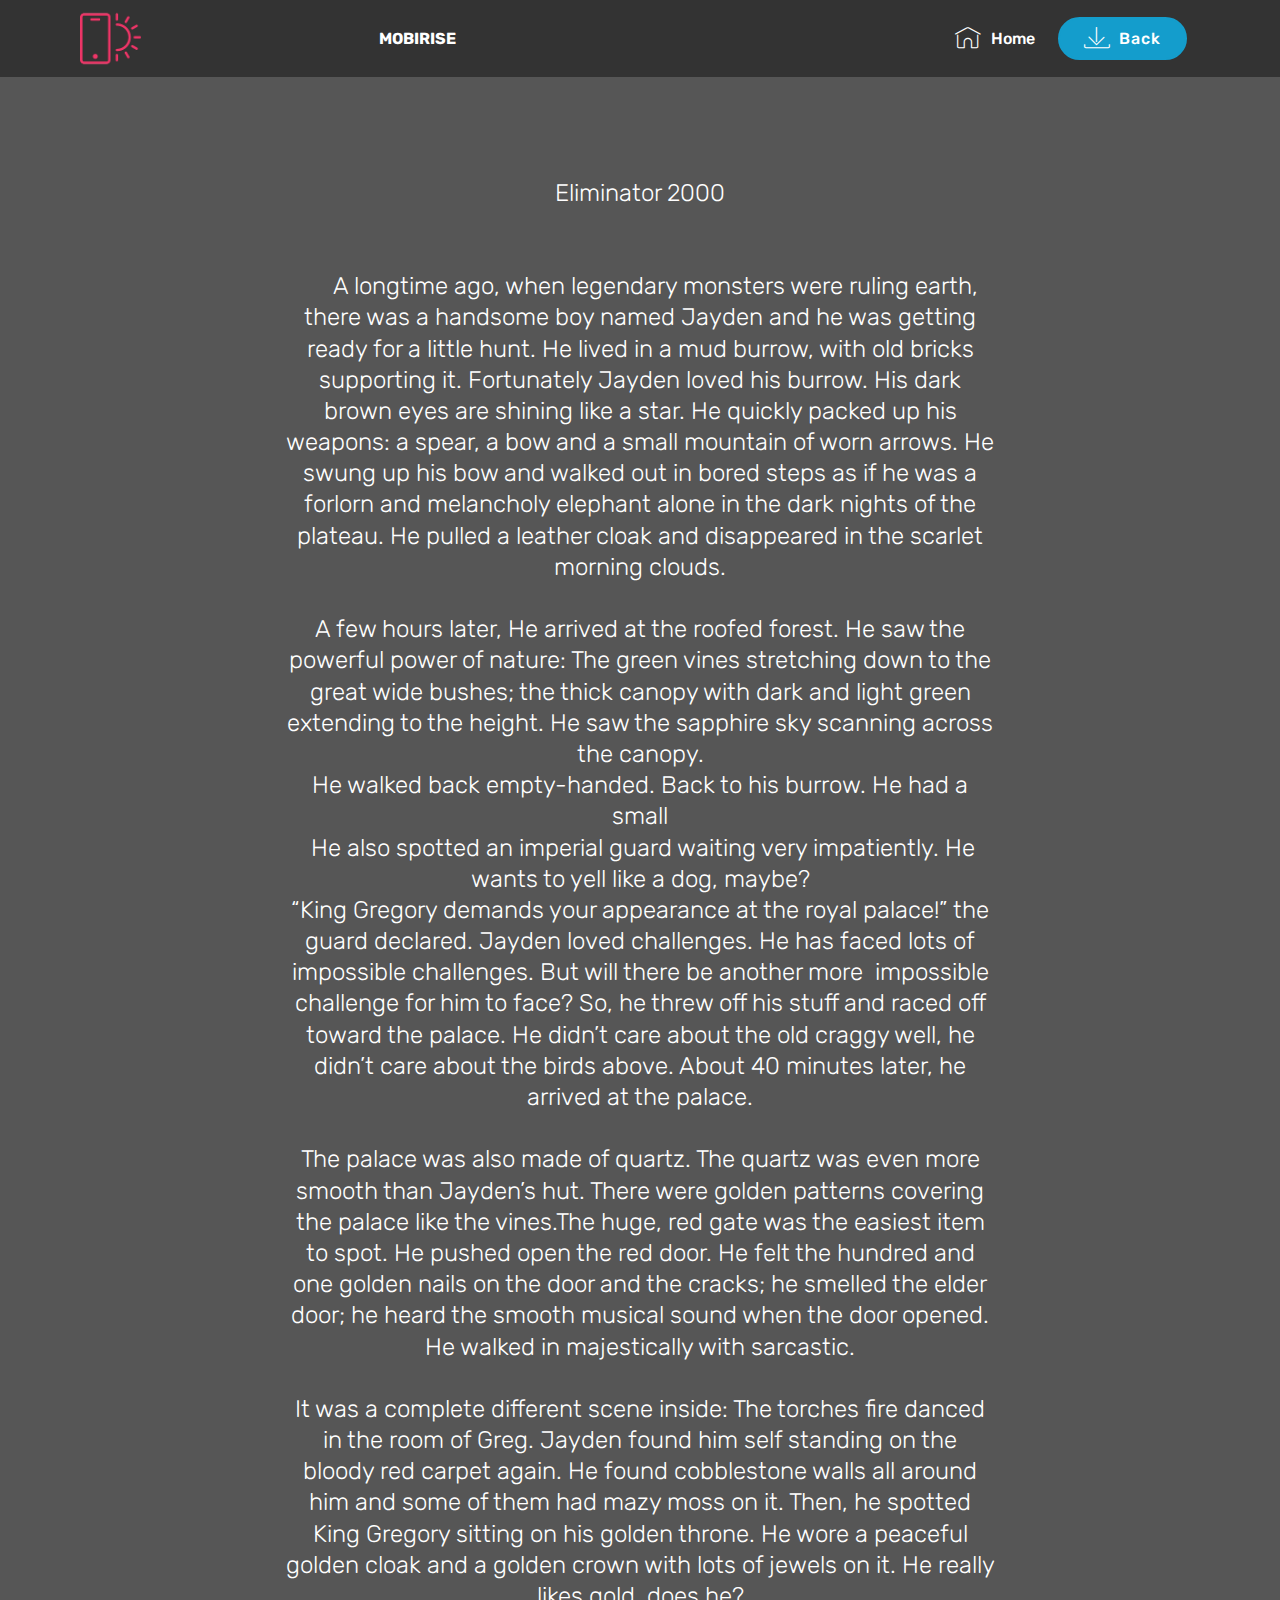
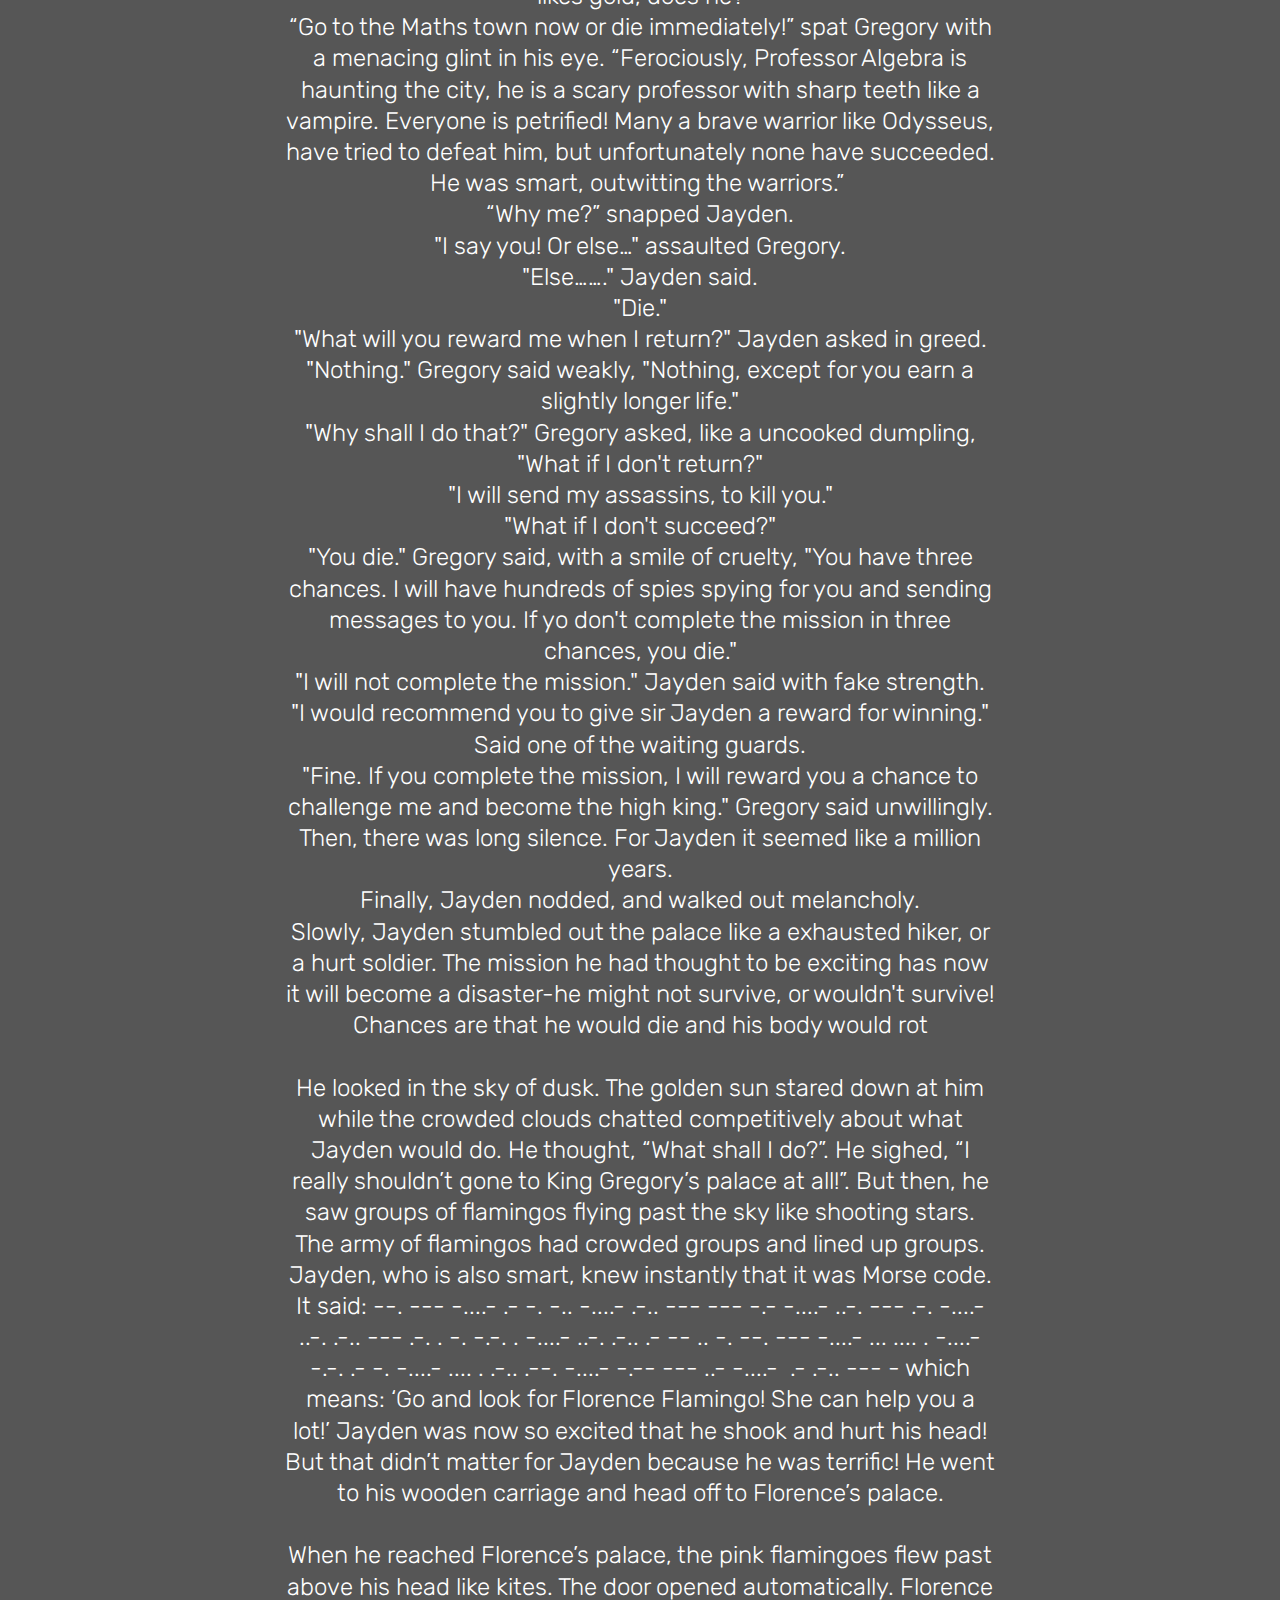
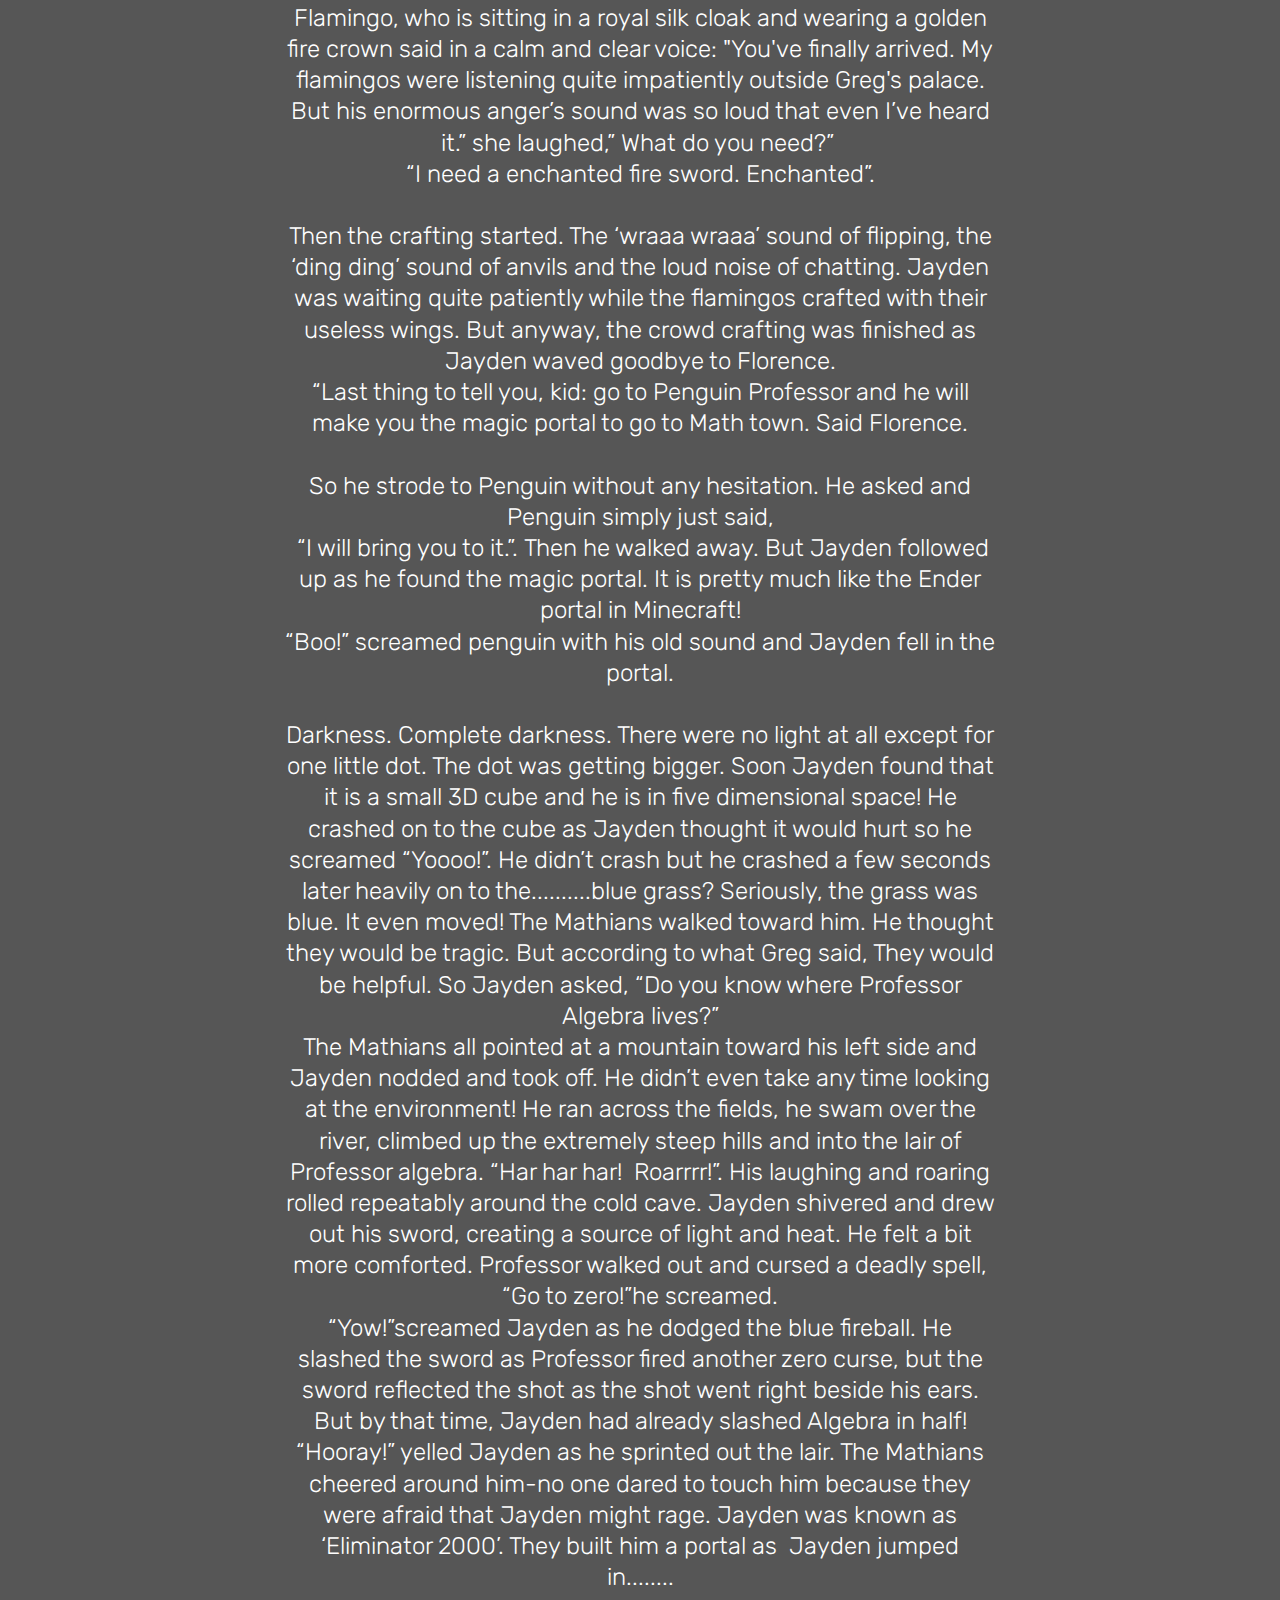
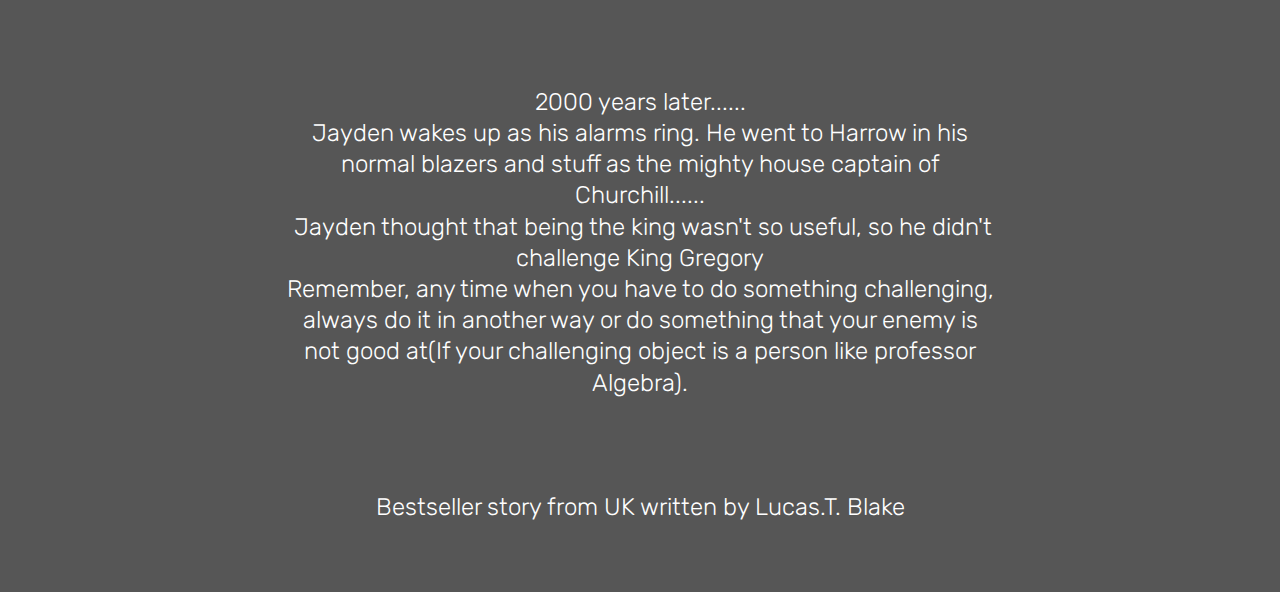
==== commit 028d59a8: "create github pages" ====
--- a/EliminatorMM.html
+++ b/EliminatorMM.html
@@ -1,10 +1,10 @@
 <!DOCTYPE html>
 <html  >
 <head>
-  <!-- Site made with Mobirise Website Builder v4.9.7, https://mobirise.com -->
+  <!-- Site made with Mobirise Website Builder v4.10.6, https://mobirise.com -->
   <meta charset="UTF-8">
   <meta http-equiv="X-UA-Compatible" content="IE=edge">
-  <meta name="generator" content="Mobirise v4.9.7, mobirise.com">
+  <meta name="generator" content="Mobirise v4.10.6, mobirise.com">
   <meta name="viewport" content="width=device-width, initial-scale=1, minimum-scale=1">
   <link rel="shortcut icon" href="assets/images/logo4.png" type="image/x-icon">
   <meta name="description" content="Web Site Builder Description">
@@ -40,14 +40,11 @@
             <div class="navbar-brand">
                 <span class="navbar-logo">
                     <a href="https://mobirise.co">
-                         <img src="assets/images/logo22.png" alt="Mobirise" style="height: 3.8rem;">
+                         <img src="assets/images/logo21.png" alt="Mobirise" style="height: 3.8rem;">
                     </a>
                 </span>
-                <span class="navbar-caption-wrap">
-                    <a class="navbar-caption text-white display-4" href="https://mobirise.co">
-                        MOBIRISE
-                    </a>
-                </span>
+                <span class="navbar-caption-wrap"><a class="navbar-caption text-white display-4" href="https://mobirise.co">&nbsp; &nbsp; &nbsp; &nbsp; &nbsp; &nbsp; &nbsp; &nbsp; &nbsp; &nbsp; &nbsp; &nbsp; &nbsp; &nbsp; &nbsp; &nbsp; &nbsp; &nbsp; &nbsp; &nbsp; &nbsp; &nbsp; &nbsp; &nbsp; &nbsp; &nbsp; &nbsp; &nbsp; &nbsp; &nbsp; &nbsp; &nbsp; &nbsp; &nbsp; &nbsp; &nbsp; &nbsp; &nbsp;MOBIRISE
+                    </a></span>
             </div>
         </div>
         <div class="collapse navbar-collapse" id="navbarSupportedContent">
@@ -63,7 +60,7 @@
     </nav>
 </section>
 
-<section class="engine"><a href="https://mobirise.info/y">free html website templates</a></section><section class="mbr-section content4 cid-rn9cB9udGo" id="content4-7">
+<section class="engine"><a href="https://mobirise.info/j">website templates</a></section><section class="mbr-section content4 cid-rn9cB9udGo" id="content4-7">
 
     
 
@@ -150,7 +147,8 @@
   <script src="assets/tether/tether.min.js"></script>
   <script src="assets/bootstrap/js/bootstrap.min.js"></script>
   <script src="assets/smoothscroll/smooth-scroll.js"></script>
-  <script src="assets/dropdown/js/script.min.js"></script>
+  <script src="assets/dropdown/js/nav-dropdown.js"></script>
+  <script src="assets/dropdown/js/navbar-dropdown.js"></script>
   <script src="assets/touchswipe/jquery.touch-swipe.min.js"></script>
   <script src="assets/theme/js/script.js"></script>
   
--- a/assets/theme/css/style.css
+++ b/assets/theme/css/style.css
@@ -3,115 +3,149 @@
  * Copyright 2017 Mobirise
  */
 section {
-  background-color: #eeeeee; }
+  background-color: #eeeeee;
+}
 
 section,
 .container,
 .container-fluid {
   position: relative;
-  word-wrap: break-word; }
+  word-wrap: break-word;
+}
 
 a.mbr-iconfont:hover {
-  text-decoration: none; }
+  text-decoration: none;
+}
 
 .article .lead p, .article .lead ul, .article .lead ol, .article .lead pre, .article .lead blockquote {
-  margin-bottom: 0; }
+  margin-bottom: 0;
+}
 
 a {
   font-style: normal;
   font-weight: 400;
-  cursor: pointer; }
-  a, a:hover {
-    text-decoration: none; }
+  cursor: pointer;
+}
+
+a, a:hover {
+  text-decoration: none;
+}
 
 figure {
-  margin-bottom: 0; }
+  margin-bottom: 0;
+}
 
 body {
-  color: #232323; }
+  color: #232323;
+}
 
 h1, h2, h3, h4, h5, h6,
 .h1, .h2, .h3, .h4, .h5, .h6,
 .display-1, .display-2, .display-3, .display-4 {
   line-height: 1;
   word-break: break-word;
-  word-wrap: break-word; }
+  word-wrap: break-word;
+}
 
 b, strong {
-  font-weight: bold; }
+  font-weight: bold;
+}
 
 blockquote {
   padding: 10px 0 10px 20px;
   position: relative;
   border-left: 2px solid;
-  border-color: #ff3366; }
+  border-color: #ff3366;
+}
 
 input:-webkit-autofill, input:-webkit-autofill:hover, input:-webkit-autofill:focus, input:-webkit-autofill:active {
   transition-delay: 9999s;
-  transition-property: background-color, color; }
+  transition-property: background-color, color;
+}
 
 textarea[type="hidden"] {
-  display: none; }
+  display: none;
+}
 
 body {
-  position: relative; }
+  position: relative;
+}
 
 section {
   background-position: 50% 50%;
   background-repeat: no-repeat;
-  background-size: cover; }
-  section .mbr-background-video,
-  section .mbr-background-video-preview {
-    position: absolute;
-    bottom: 0;
-    left: 0;
-    right: 0;
-    top: 0; }
+  background-size: cover;
+}
+
+section .mbr-background-video,
+section .mbr-background-video-preview {
+  position: absolute;
+  bottom: 0;
+  left: 0;
+  right: 0;
+  top: 0;
+}
 
 .hidden {
-  visibility: hidden; }
+  visibility: hidden;
+}
 
 .mbr-z-index20 {
-  z-index: 20; }
+  z-index: 20;
+}
 
 /*! Base colors */
 .mbr-white {
-  color: #ffffff; }
+  color: #ffffff;
+}
 
 .mbr-black {
-  color: #000000; }
+  color: #000000;
+}
 
 .mbr-bg-white {
-  background-color: #ffffff; }
+  background-color: #ffffff;
+}
 
 .mbr-bg-black {
-  background-color: #000000; }
+  background-color: #000000;
+}
 
 /*! Text-aligns */
 .align-left {
-  text-align: left; }
+  text-align: left;
+}
 
 .align-center {
-  text-align: center; }
+  text-align: center;
+}
 
 .align-right {
-  text-align: right; }
+  text-align: right;
+}
 
 @media (max-width: 767px) {
   .align-left, .align-center, .align-right, .mbr-section-btn, .mbr-section-title {
-    text-align: center; } }
+    text-align: center;
+  }
+}
+
 /*! Font-weight  */
 .mbr-light {
-  font-weight: 300; }
+  font-weight: 300;
+}
 
 .mbr-regular {
-  font-weight: 400; }
+  font-weight: 400;
+}
 
 .mbr-semibold {
-  font-weight: 500; }
+  font-weight: 500;
+}
 
 .mbr-bold {
-  font-weight: 700; }
+  font-weight: 700;
+}
 
 /*! Media  */
 .media-size-item {
@@ -119,11 +153,13 @@
   -moz-flex: 1 1 auto;
   -ms-flex: 1 1 auto;
   -o-flex: 1 1 auto;
-  flex: 1 1 auto; }
+  flex: 1 1 auto;
+}
 
 .media-content {
   -webkit-flex-basis: 100%;
-  flex-basis: 100%; }
+  flex-basis: 100%;
+}
 
 .media-container-row {
   display: -ms-flexbox;
@@ -143,9 +179,12 @@
   align-content: center;
   -webkit-align-items: start;
   -ms-flex-align: start;
-  align-items: start; }
-  .media-container-row .media-size-item {
-    width: 400px; }
+  align-items: start;
+}
+
+.media-container-row .media-size-item {
+  width: 400px;
+}
 
 .media-container-column {
   display: -ms-flexbox;
@@ -165,92 +204,123 @@
   align-content: center;
   -webkit-align-items: stretch;
   -ms-flex-align: stretch;
-  align-items: stretch; }
-  .media-container-column > * {
-    width: 100%; }
+  align-items: stretch;
+}
+
+.media-container-column > * {
+  width: 100%;
+}
 
 @media (min-width: 992px) {
   .media-container-row {
     -webkit-flex-wrap: nowrap;
     -ms-flex-wrap: nowrap;
-    flex-wrap: nowrap; } }
+    flex-wrap: nowrap;
+  }
+}
+
 figure {
-  overflow: hidden; }
+  overflow: hidden;
+}
 
 figure[mbr-media-size] {
-  transition: width 0.1s; }
+  transition: width 0.1s;
+}
 
 .mbr-figure img, .mbr-figure iframe {
   display: block;
-  width: 100%; }
+  width: 100%;
+}
 
 .card {
   background-color: transparent;
-  border: none; }
+  border: none;
+}
+
+.card-box {
+  width: 100%;
+}
 
 .card-img {
   text-align: center;
   flex-shrink: 0;
-  -webkit-flex-shrink: 0; }
+  -webkit-flex-shrink: 0;
+}
 
 .media {
   max-width: 100%;
-  margin: 0 auto; }
+  margin: 0 auto;
+}
 
 .mbr-figure {
   -ms-flex-item-align: center;
   -ms-grid-row-align: center;
   -webkit-align-self: center;
-  align-self: center; }
+  align-self: center;
+}
 
 .media-container > div {
-  max-width: 100%; }
+  max-width: 100%;
+}
 
 .mbr-figure img, .card-img img {
-  width: 100%; }
+  width: 100%;
+}
 
 @media (max-width: 991px) {
   .media-size-item {
-    width: auto !important; }
-
+    width: auto !important;
+  }
   .media {
-    width: auto; }
-
+    width: auto;
+  }
   .mbr-figure {
-    width: 100% !important; } }
+    width: 100% !important;
+  }
+}
+
 /*! Buttons */
 .mbr-section-btn {
   margin-left: -.25rem;
   margin-right: -.25rem;
-  font-size: 0; }
+  font-size: 0;
+}
 
 nav .mbr-section-btn {
   margin-left: 0rem;
-  margin-right: 0rem; }
+  margin-right: 0rem;
+}
 
 /*! Btn icon margin */
 .btn .mbr-iconfont, .btn.btn-sm .mbr-iconfont {
   cursor: pointer;
-  margin-right: 0.5rem; }
+  margin-right: 0.5rem;
+}
 
 .btn.btn-md .mbr-iconfont, .btn.btn-md .mbr-iconfont {
-  margin-right: 0.8rem; }
+  margin-right: 0.8rem;
+}
 
 .mbr-regular {
-  font-weight: 400; }
+  font-weight: 400;
+}
 
 .mbr-semibold {
-  font-weight: 500; }
+  font-weight: 500;
+}
 
 .mbr-bold {
-  font-weight: 700; }
+  font-weight: 700;
+}
 
 [type="submit"] {
-  -webkit-appearance: none; }
+  -webkit-appearance: none;
+}
 
 /*! Full-screen */
 .mbr-fullscreen .mbr-overlay {
-  min-height: 100vh; }
+  min-height: 100vh;
+}
 
 .mbr-fullscreen {
   display: flex;
@@ -262,22 +332,27 @@
   -webkit-align-items: center;
   min-height: 100vh;
   padding-top: 3rem;
-  padding-bottom: 3rem; }
+  padding-bottom: 3rem;
+}
 
 /*! Map */
 .map {
   height: 25rem;
-  position: relative; }
-  .map iframe {
-    width: 100%;
-    height: 100%; }
+  position: relative;
+}
+
+.map iframe {
+  width: 100%;
+  height: 100%;
+}
 
 /* Form */
 .form-asterisk {
   font-family: initial;
   position: absolute;
   top: -2px;
-  font-weight: normal; }
+  font-weight: normal;
+}
 
 /*! Scroll to top arrow */
 .mbr-arrow-up {
@@ -289,7 +364,8 @@
   color: #ffffff;
   font-size: 32px;
   transform: rotate(180deg);
-  -webkit-transform: rotate(180deg); }
+  -webkit-transform: rotate(180deg);
+}
 
 .mbr-arrow-up a {
   background: rgba(0, 0, 0, 0.2);
@@ -303,15 +379,21 @@
   text-decoration: none;
   transition: all .3s ease-in-out;
   cursor: pointer;
-  text-align: center; }
-  .mbr-arrow-up a:hover {
-    background-color: rgba(0, 0, 0, 0.4); }
-  .mbr-arrow-up a i {
-    line-height: 60px; }
+  text-align: center;
+}
+
+.mbr-arrow-up a:hover {
+  background-color: rgba(0, 0, 0, 0.4);
+}
+
+.mbr-arrow-up a i {
+  line-height: 60px;
+}
 
 .mbr-arrow-up-icon {
   display: block;
-  color: #fff; }
+  color: #fff;
+}
 
 .mbr-arrow-up-icon::before {
   content: "\203a";
@@ -324,7 +406,8 @@
   top: 6px;
   left: -4px;
   -webkit-transform: rotate(-90deg);
-  transform: rotate(-90deg); }
+  transform: rotate(-90deg);
+}
 
 /*! Arrow Down */
 .mbr-arrow {
@@ -337,159 +420,253 @@
   background-color: rgba(80, 80, 80, 0.5);
   border-radius: 50%;
   -webkit-transform: translateX(-50%);
-  transform: translateX(-50%); }
-  .mbr-arrow > a {
-    display: inline-block;
-    text-decoration: none;
-    outline-style: none;
-    -webkit-animation: arrowdown 1.7s ease-in-out infinite;
-    animation: arrowdown 1.7s ease-in-out infinite; }
-    .mbr-arrow > a > i {
-      position: absolute;
-      top: -2px;
-      left: 15px;
-      font-size: 2rem; }
+  transform: translateX(-50%);
+}
+
+.mbr-arrow > a {
+  display: inline-block;
+  text-decoration: none;
+  outline-style: none;
+  -webkit-animation: arrowdown 1.7s ease-in-out infinite;
+  animation: arrowdown 1.7s ease-in-out infinite;
+}
+
+.mbr-arrow > a > i {
+  position: absolute;
+  top: -2px;
+  left: 15px;
+  font-size: 2rem;
+}
 
 @keyframes arrowdown {
   0% {
     transform: translateY(0px);
-    -webkit-transform: translateY(0px); }
+    -webkit-transform: translateY(0px);
+  }
   50% {
     transform: translateY(-5px);
-    -webkit-transform: translateY(-5px); }
+    -webkit-transform: translateY(-5px);
+  }
   100% {
     transform: translateY(0px);
-    -webkit-transform: translateY(0px); } }
+    -webkit-transform: translateY(0px);
+  }
+}
+
 @-webkit-keyframes arrowdown {
   0% {
     transform: translateY(0px);
-    -webkit-transform: translateY(0px); }
+    -webkit-transform: translateY(0px);
+  }
   50% {
     transform: translateY(-5px);
-    -webkit-transform: translateY(-5px); }
+    -webkit-transform: translateY(-5px);
+  }
   100% {
     transform: translateY(0px);
-    -webkit-transform: translateY(0px); } }
+    -webkit-transform: translateY(0px);
+  }
+}
+
 @media (max-width: 500px) {
   .mbr-arrow-up {
     left: 50%;
     right: auto;
     transform: translateX(-50%) rotate(180deg);
-    -webkit-transform: translateX(-50%) rotate(180deg); } }
+    -webkit-transform: translateX(-50%) rotate(180deg);
+  }
+}
+
 /*Gradients animation*/
 @keyframes gradient-animation {
   from {
     background-position: 0% 100%;
-    animation-timing-function: ease-in-out; }
+    animation-timing-function: ease-in-out;
+  }
   to {
     background-position: 100% 0%;
-    animation-timing-function: ease-in-out; } }
+    animation-timing-function: ease-in-out;
+  }
+}
+
 @-webkit-keyframes gradient-animation {
   from {
     background-position: 0% 100%;
-    animation-timing-function: ease-in-out; }
+    animation-timing-function: ease-in-out;
+  }
   to {
     background-position: 100% 0%;
-    animation-timing-function: ease-in-out; } }
+    animation-timing-function: ease-in-out;
+  }
+}
+
 .bg-gradient {
   background-size: 200% 200%;
   animation: gradient-animation 5s infinite alternate;
-  -webkit-animation: gradient-animation 5s infinite alternate; }
+  -webkit-animation: gradient-animation 5s infinite alternate;
+}
 
 .menu .navbar-brand {
-  display: -webkit-flex; }
-  .menu .navbar-brand span {
-    display: flex;
-    display: -webkit-flex; }
-  .menu .navbar-brand .navbar-caption-wrap {
-    display: -webkit-flex; }
-  .menu .navbar-brand .navbar-logo img {
-    display: -webkit-flex; }
-@media (min-width: 768px) and (max-width: 991px) {
+  display: -webkit-flex;
+}
+
+.menu .navbar-brand span {
+  display: flex;
+  display: -webkit-flex;
+}
+
+.menu .navbar-brand .navbar-caption-wrap {
+  display: -webkit-flex;
+}
+
+.menu .navbar-brand .navbar-logo img {
+  display: -webkit-flex;
+}
+
+@media (min-width: 768px) and (max-width: 1023px) {
   .menu .navbar-toggleable-sm .navbar-nav {
     display: -webkit-box;
     display: -webkit-flex;
-    display: -ms-flexbox; } }
-@media (min-width: 992px) {
+    display: -ms-flexbox;
+  }
+}
+
+@media (max-width: 1023px) {
+  .menu .navbar-collapse {
+    max-height: 93.5vh;
+  }
+  .menu .navbar-collapse.show {
+    overflow: auto;
+  }
+}
+
+@media (min-width: 1024px) {
   .menu .navbar-nav.nav-dropdown {
-    display: -webkit-flex; }
+    display: -webkit-flex;
+  }
   .menu .navbar-toggleable-sm .navbar-collapse {
-    display: -webkit-flex !important; } }
+    display: -webkit-flex !important;
+  }
+  .menu .collapsed .navbar-collapse {
+    max-height: 93.5vh;
+  }
+  .menu .collapsed .navbar-collapse.show {
+    overflow: auto;
+  }
+}
+
 @media (max-width: 767px) {
   .menu .navbar-collapse {
-    max-height: 80vh; }
-  .menu .dropdown-menu {
-    max-height: 60vh; } }
+    max-height: 80vh;
+  }
+}
 
 .navbar {
   display: -webkit-flex;
   -webkit-flex-wrap: wrap;
   -webkit-align-items: center;
-  -webkit-justify-content: space-between; }
+  -webkit-justify-content: space-between;
+}
 
 .navbar-collapse {
   -webkit-flex-basis: 100%;
   -webkit-flex-grow: 1;
   -webkit-align-items: center;
-  max-height: 93.5vh; }
-  .navbar-collapse.show {
-    overflow: auto; }
+}
 
 .nav-dropdown .link {
   padding: .667em 1.667em !important;
-  margin: 0 !important; }
+  margin: 0 !important;
+}
 
 .nav {
   display: -webkit-flex;
-  -webkit-flex-wrap: wrap; }
+  -webkit-flex-wrap: wrap;
+}
 
 .row {
   display: -webkit-flex;
-  -webkit-flex-wrap: wrap; }
+  -webkit-flex-wrap: wrap;
+}
 
 .justify-content-center {
-  -webkit-justify-content: center; }
+  -webkit-justify-content: center;
+}
 
 .form-inline {
   display: -webkit-flex;
   -webkit-flex-flow: row wrap;
-  -webkit-align-items: center; }
+  -webkit-align-items: center;
+}
 
 .card-wrapper {
-  -webkit-flex: 1; }
+  -webkit-flex: 1;
+}
 
 .carousel-control {
   z-index: 10;
   display: -webkit-flex;
   -webkit-align-items: center;
-  -webkit-justify-content: center; }
+  -webkit-justify-content: center;
+}
 
 .carousel-controls {
-  display: -webkit-flex; }
+  display: -webkit-flex;
+}
 
 .media {
-  display: -webkit-flex; }
+  display: -webkit-flex;
+}
+
+.form-group:focus {
+  outline: none;
+}
 
 .jq-selectbox__select {
   padding: 1.07em .5em;
   position: absolute;
   top: 0;
   left: 0;
-  width: 100%; }
+  width: 100%;
+}
 
 .jq-selectbox__dropdown {
   position: absolute;
   top: 100% !important;
   left: 0 !important;
-  width: 100% !important; }
+  width: 100% !important;
+}
 
 .jq-selectbox__trigger-arrow {
-  transform: translateY(-50%); }
+  transform: translateY(-50%);
+}
 
 .jq-selectbox li {
-  padding: 1.07em .5em; }
-
-/*# sourceMappingURL=style.css.map */
+  padding: 1.07em .5em;
+}
+
+input[type="range"] {
+  padding-left: 0 !important;
+  padding-right: 0 !important;
+}
+
+.modal-dialog, .modal-content {
+  height: 100%;
+}
+
+.modal-dialog .carousel-inner {
+  height: 100%;
+  height: -webkit-fill-available;
+  height: fill-available;
+}
+
+.carousel-item {
+  text-align: center;
+}
+
+.carousel-item img {
+  margin: auto;
+}
 .engine {
 	position: absolute;
 	text-indent: -2400px;
--- a/assets/mobirise/css/mbr-additional.css
+++ b/assets/mobirise/css/mbr-additional.css
@@ -1174,7 +1174,7 @@
     display: none;
   }
 }
-@media (max-width: 991px) {
+@media (max-width: 1023px) {
   .navbar-toggleable-md .navbar-nav .dropdown-menu {
     position: static;
     float: none;
@@ -1184,7 +1184,7 @@
     padding-left: 0;
   }
 }
-@media (min-width: 992px) {
+@media (min-width: 1024px) {
   .navbar-toggleable-md {
     -webkit-box-orient: horizontal;
     -webkit-box-direction: normal;
@@ -1387,11 +1387,31 @@
   background-color: #149dcc;
   color: #ffffff;
 }
-.jq-selectbox .jq-selectbox__trigger-arrow {
-  border-top-color: contrast(currentColor, #000000, #ffffff, 30%);
-}
-.jq-selectbox:hover .jq-selectbox__trigger-arrow {
+.jq-selectbox .jq-selectbox__trigger-arrow,
+.jq-number__spin.minus:after,
+.jq-number__spin.plus:after {
+  transition: 0.4s;
+  border-top-color: currentColor;
+  border-bottom-color: currentColor;
+}
+.jq-selectbox:hover .jq-selectbox__trigger-arrow,
+.jq-number__spin.minus:hover:after,
+.jq-number__spin.plus:hover:after {
   border-top-color: #149dcc;
+  border-bottom-color: #149dcc;
+}
+.xdsoft_datetimepicker .xdsoft_calendar td.xdsoft_default,
+.xdsoft_datetimepicker .xdsoft_calendar td.xdsoft_current,
+.xdsoft_datetimepicker .xdsoft_timepicker .xdsoft_time_box > div > div.xdsoft_current {
+  color: #ffffff !important;
+  background-color: #149dcc !important;
+  box-shadow: none!important;
+}
+.xdsoft_datetimepicker .xdsoft_calendar td:hover,
+.xdsoft_datetimepicker .xdsoft_timepicker .xdsoft_time_box > div > div:hover {
+  color: #ffffff !important;
+  background: #ff3366 !important;
+  box-shadow: none !important;
 }
 .cid-ro5ysLtB7q {
   background-image: url("../../../assets/images/background1.jpg");
@@ -1759,6 +1779,87 @@
 .cid-rn98bEvskS P {
   color: #767676;
 }
+.cid-rB6tFoVlMv {
+  padding-top: 90px;
+  padding-bottom: 90px;
+  background-color: #efefef;
+}
+.cid-rB6tFoVlMv .mbr-section-subtitle,
+.cid-rB6tFoVlMv .mbr-text {
+  color: #767676;
+}
+.cid-rB6tFoVlMv .card {
+  display: -webkit-flex;
+  position: relative;
+  justify-content: center;
+  -webkit-justify-content: center;
+}
+.cid-rB6tFoVlMv .card-wrapper {
+  height: 100%;
+  box-shadow: 0px 0px 0px 0px rgba(0, 0, 0, 0);
+  transition: box-shadow 0.3s;
+}
+.cid-rB6tFoVlMv .card-wrapper .card-img {
+  display: -webkit-flex;
+  flex-direction: column;
+  align-items: center;
+  justify-content: center;
+  position: relative;
+  overflow: hidden;
+  border-bottom-right-radius: 0;
+  border-bottom-left-radius: 0;
+  -webkit-flex-direction: column;
+  -webkit-align-items: center;
+  -webkit-justify-content: center;
+}
+.cid-rB6tFoVlMv .card-wrapper .card-img .mbr-overlay {
+  background-color: #ffffff;
+  display: none;
+  transition: opacity .3s;
+}
+.cid-rB6tFoVlMv .card-wrapper .card-img .mbr-section-btn {
+  position: absolute;
+  transition: opacity .3s;
+  width: 100%;
+  left: 0;
+  top: 50%;
+  height: auto;
+  transform: translateY(-50%);
+}
+.cid-rB6tFoVlMv .card-wrapper .card-img img {
+  width: 100%;
+}
+.cid-rB6tFoVlMv .card-wrapper .card-box {
+  background-color: #ffffff;
+  padding: 0 2rem 2rem 2rem;
+  border-bottom-left-radius: 0;
+  border-bottom-right-radius: 0;
+}
+.cid-rB6tFoVlMv .card-wrapper .card-box h4 {
+  font-weight: 500;
+  margin-bottom: 0;
+  padding-top: 2rem;
+}
+.cid-rB6tFoVlMv .card-wrapper .card-box p {
+  margin-bottom: 0;
+  padding-top: 1.5rem;
+}
+.cid-rB6tFoVlMv .card-wrapper:hover {
+  box-shadow: 0px 0px 30px 0px rgba(0, 0, 0, 0.05);
+}
+.cid-rB6tFoVlMv .card-img .mbr-overlay {
+  display: block !important;
+  opacity: 0;
+}
+.cid-rB6tFoVlMv .card-img .mbr-section-btn {
+  opacity: 0;
+}
+.cid-rB6tFoVlMv .card-img:hover .mbr-overlay {
+  opacity: .5;
+}
+.cid-rB6tFoVlMv .card-img:hover .mbr-section-btn {
+  opacity: 1;
+}
 .cid-rneoK5jgvJ {
   padding-top: 60px;
   padding-bottom: 60px;
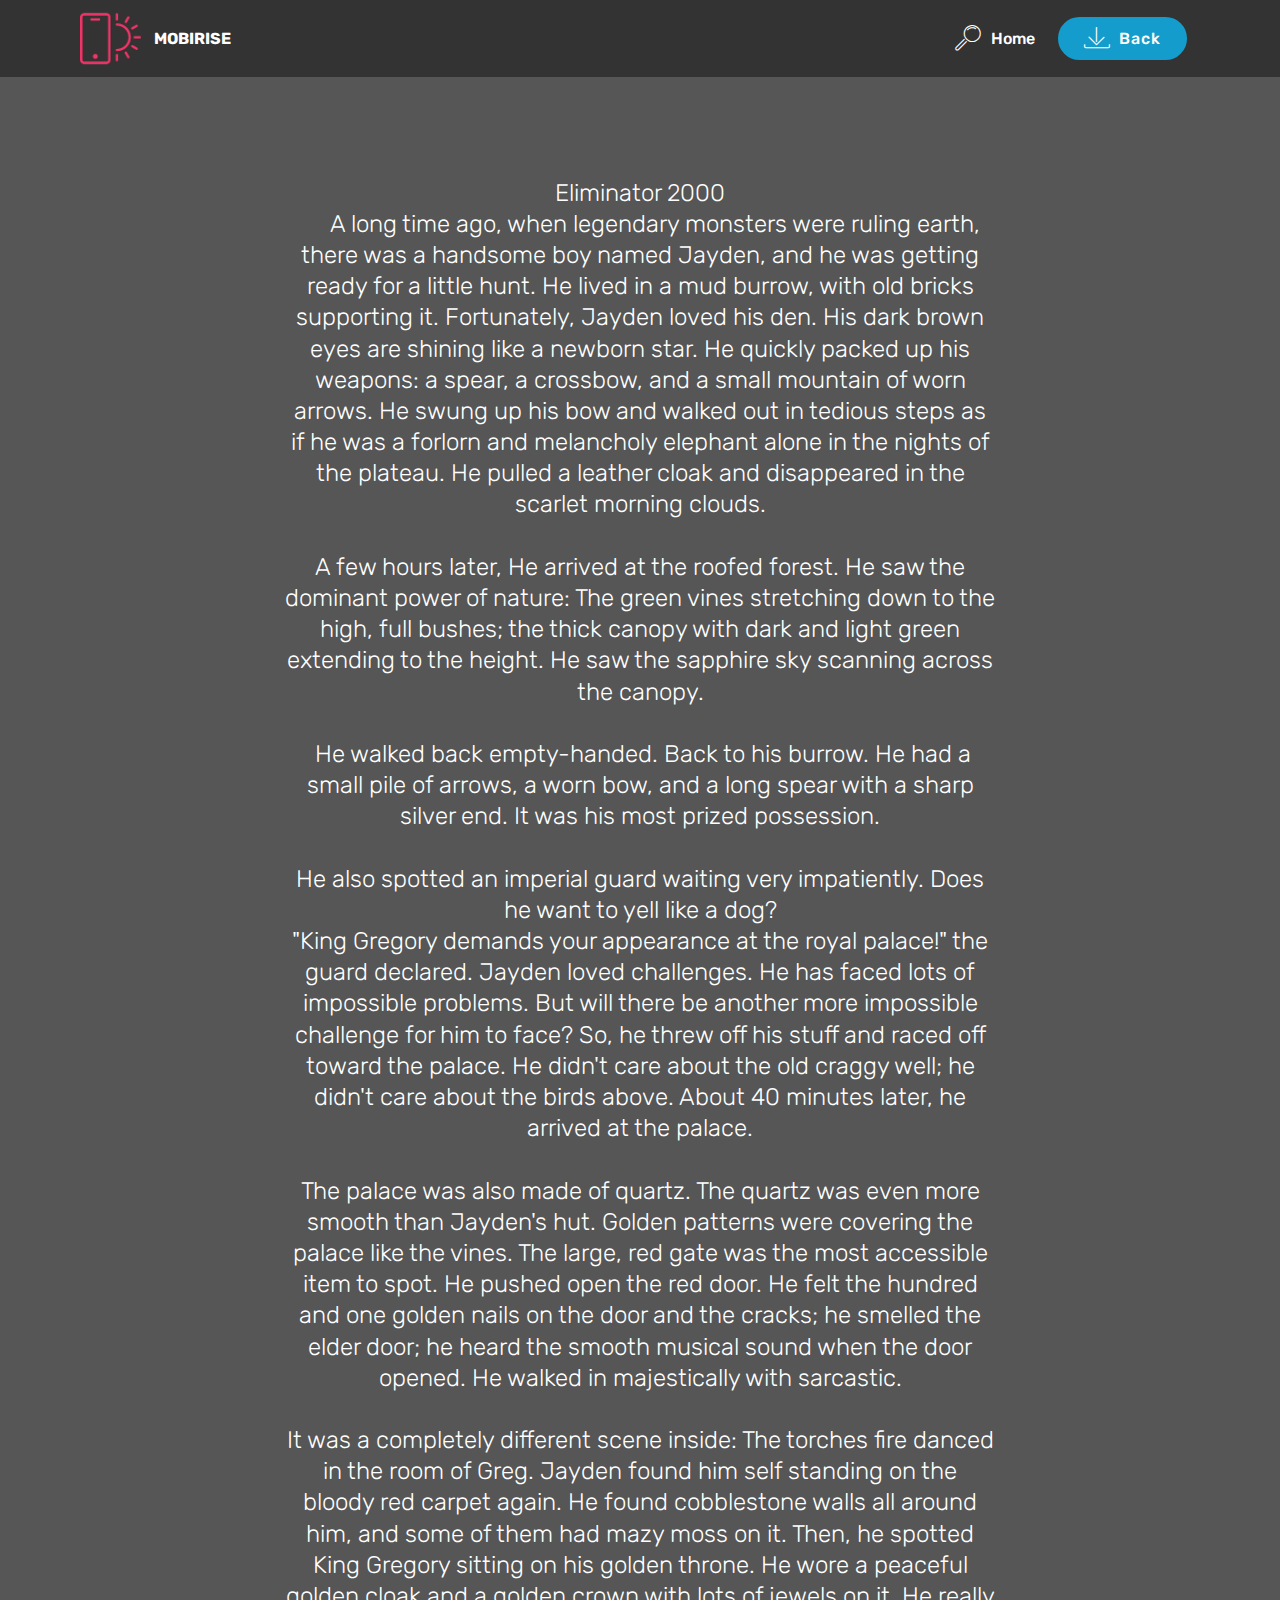
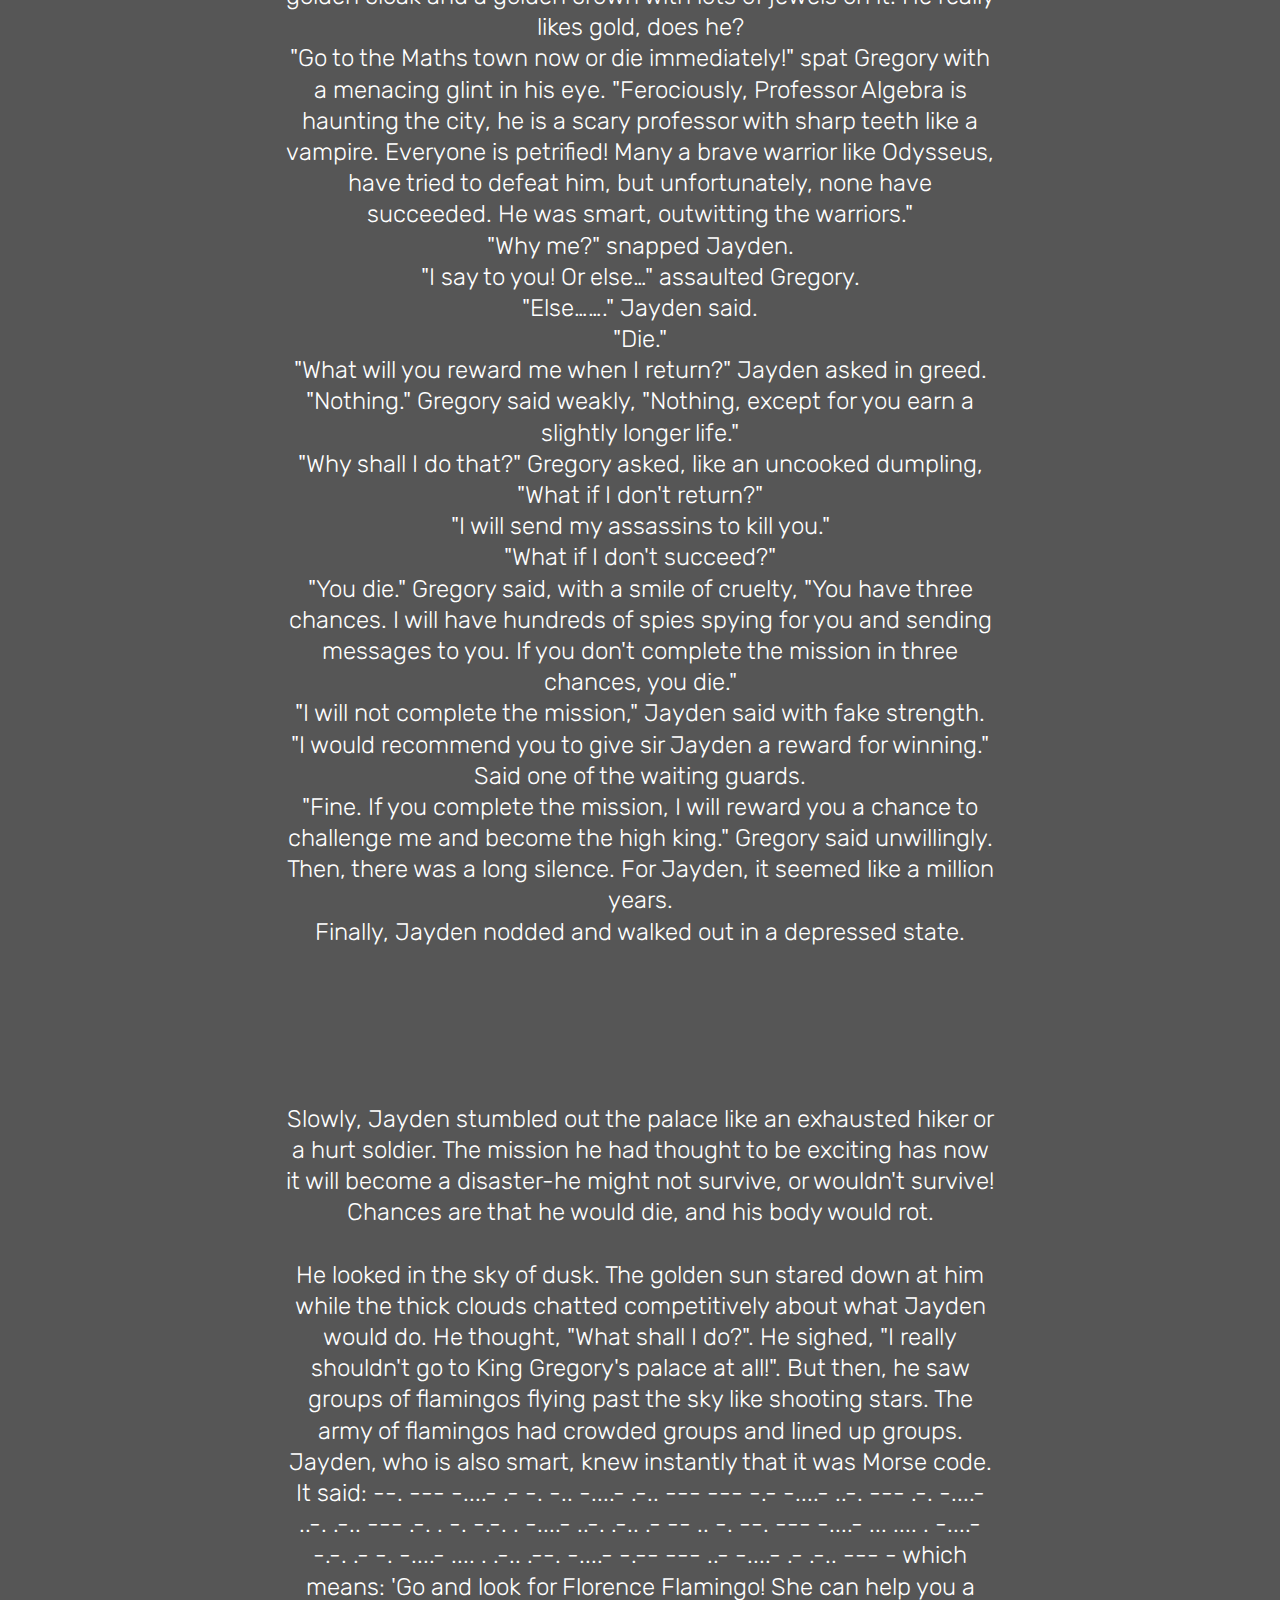
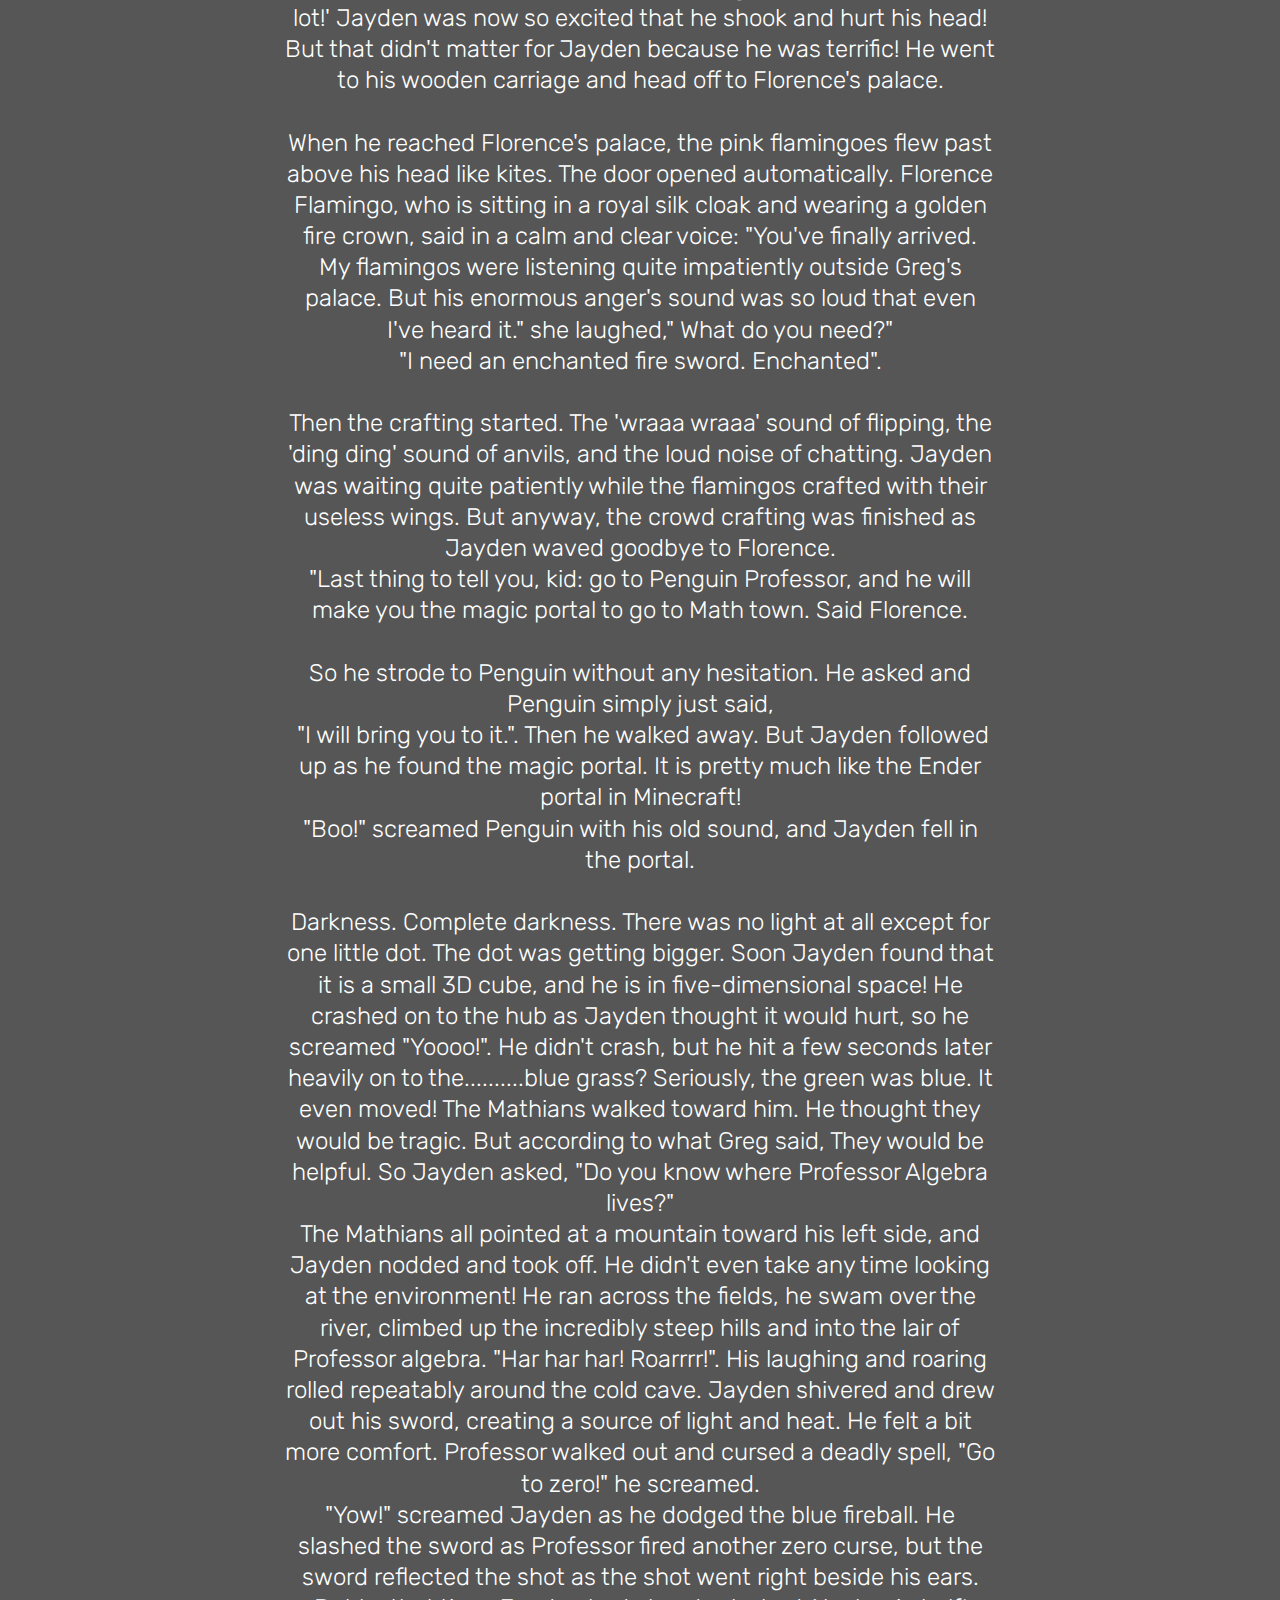
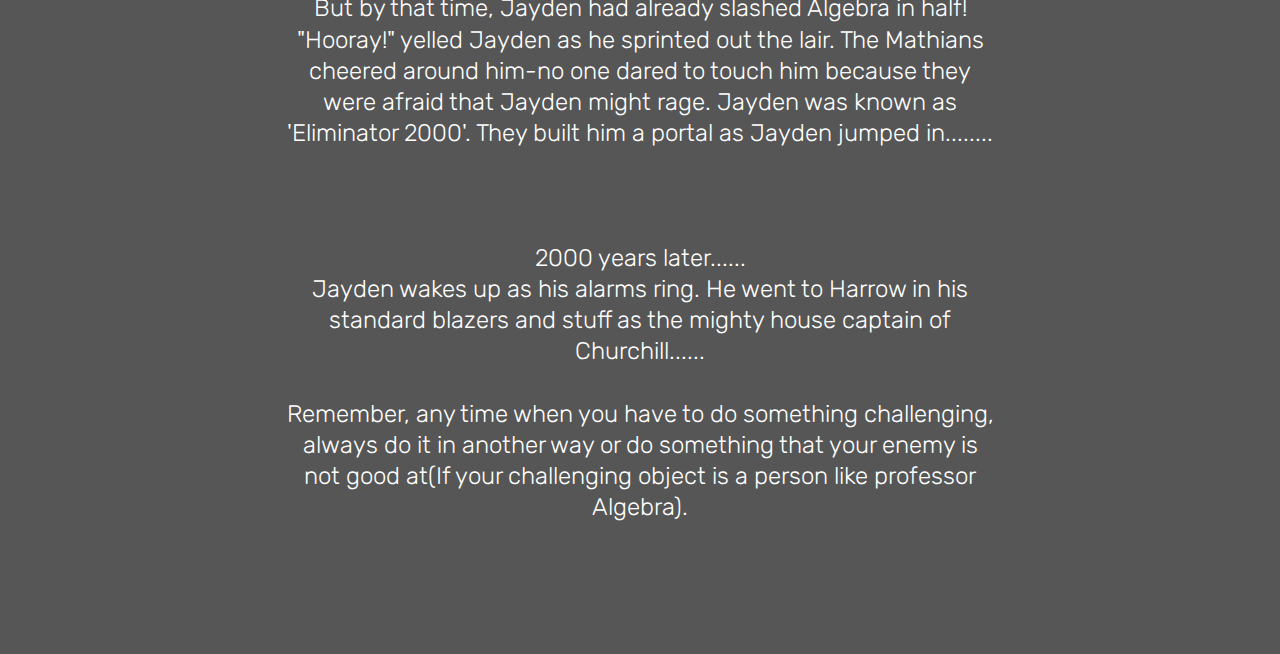
==== commit 37f0c563: "create github pages" ====
--- a/EliminatorMM.html
+++ b/EliminatorMM.html
@@ -40,17 +40,20 @@
             <div class="navbar-brand">
                 <span class="navbar-logo">
                     <a href="https://mobirise.co">
-                         <img src="assets/images/logo21.png" alt="Mobirise" style="height: 3.8rem;">
+                         <img src="assets/images/logo22.png" alt="Mobirise" style="height: 3.8rem;">
                     </a>
                 </span>
-                <span class="navbar-caption-wrap"><a class="navbar-caption text-white display-4" href="https://mobirise.co">&nbsp; &nbsp; &nbsp; &nbsp; &nbsp; &nbsp; &nbsp; &nbsp; &nbsp; &nbsp; &nbsp; &nbsp; &nbsp; &nbsp; &nbsp; &nbsp; &nbsp; &nbsp; &nbsp; &nbsp; &nbsp; &nbsp; &nbsp; &nbsp; &nbsp; &nbsp; &nbsp; &nbsp; &nbsp; &nbsp; &nbsp; &nbsp; &nbsp; &nbsp; &nbsp; &nbsp; &nbsp; &nbsp;MOBIRISE
-                    </a></span>
+                <span class="navbar-caption-wrap">
+                    <a class="navbar-caption text-white display-4" href="https://mobirise.co">
+                        MOBIRISE
+                    </a>
+                </span>
             </div>
         </div>
         <div class="collapse navbar-collapse" id="navbarSupportedContent">
             <ul class="navbar-nav nav-dropdown" data-app-modern-menu="true"><li class="nav-item">
-                    <a class="nav-link link text-white display-4" href="Read.html"><span class="mbri-home mbr-iconfont mbr-iconfont-btn"></span>
-                        
+                    <a class="nav-link link text-white display-4" href="index.html">
+                        <span class="mbri-search mbr-iconfont mbr-iconfont-btn"></span>
                         Home</a>
                 </li></ul>
             <div class="navbar-buttons mbr-section-btn"><a class="btn btn-sm btn-primary display-4" href="Read.html">
@@ -60,7 +63,7 @@
     </nav>
 </section>
 
-<section class="engine"><a href="https://mobirise.info/j">website templates</a></section><section class="mbr-section content4 cid-rn9cB9udGo" id="content4-7">
+<section class="engine"><a href="https://mobirise.info/h">create a web page</a></section><section class="mbr-section content4 cid-rn9cB9udGo" id="content4-7">
 
     
 
@@ -68,73 +71,71 @@
         <div class="media-container-row">
             <div class="title col-12 col-md-8">
                 <h2 class="align-center pb-3 mbr-fonts-style display-2"></h2>
-                <h3 class="mbr-section-subtitle align-center mbr-light mbr-fonts-style display-5">
-                    &nbsp;
-                <div>&nbsp;
+                <h3 class="mbr-section-subtitle align-center mbr-light mbr-fonts-style display-5">&nbsp;
+<div>&nbsp;
 </div><div>&nbsp;
-</div><div>Eliminator 2000</div><br><br><div>   
-</div><div>&nbsp; &nbsp; &nbsp;A longtime ago, when legendary monsters were ruling earth, there was a handsome boy named Jayden and he was getting ready for a little hunt. He lived in a mud burrow, with old bricks supporting it. Fortunately Jayden loved his burrow. His dark brown eyes are shining like a star. He quickly packed up his weapons: a spear, a bow and a small mountain of worn arrows. He swung up his bow and walked out in bored steps as if he was a forlorn and melancholy elephant alone in the dark nights of the plateau. He pulled a leather cloak and disappeared in the scarlet morning clouds.
+</div><div>Eliminator 2000  
+</div><div>&nbsp; &nbsp; &nbsp;A long time ago, when legendary monsters were ruling earth, there was a handsome boy named Jayden, and he was getting ready for a little hunt. He lived in a mud burrow, with old bricks supporting it. Fortunately, Jayden loved his den. His dark brown eyes are shining like a newborn star. He quickly packed up his weapons: a spear, a crossbow, and a small mountain of worn arrows. He swung up his bow and walked out in tedious steps as if he was a forlorn and melancholy elephant alone in the nights of the plateau. He pulled a leather cloak and disappeared in the scarlet morning clouds.
 </div><div>&nbsp;
-</div><div>A few hours later, He arrived at the roofed forest. He saw the powerful power of nature: The green vines stretching down to the great wide bushes; the thick canopy with dark and light green extending to the height. He saw the sapphire sky scanning across the canopy.
-</div><div>
-</div><div>
-</div><div>He walked back empty-handed. Back to his burrow. He had a small 
-</div><div>
-</div><div>
-</div><div>
-</div><div>&nbsp;He also spotted an imperial guard waiting very impatiently. He wants to yell like a dog, maybe?
-</div><div>“King Gregory demands your appearance at the royal palace!”&nbsp;the guard declared. Jayden loved challenges. He has faced lots of impossible challenges. But will there be another more &nbsp;impossible challenge for him to face? So, he threw off his stuff and raced off toward the palace. He didn’t care about the old craggy well, he didn’t care about the birds above. About 40 minutes later, he arrived at the palace.
+</div><div>A few hours later, He arrived at the roofed forest. He saw the dominant power of nature: The green vines stretching down to the high, full bushes; the thick canopy with dark and light green extending to the height. He saw the sapphire sky scanning across the canopy.
 </div><div>&nbsp;
-</div><div>The palace was also made of quartz. The quartz was even more smooth than Jayden’s hut. There were golden patterns covering the palace like the vines.The huge, red gate was the easiest item to spot. He pushed open the red door. He felt the hundred and one golden nails on the door and the cracks; he smelled the elder door; he heard the smooth musical sound when the door opened. He walked in majestically with sarcastic. 
+</div><div>&nbsp;He walked back empty-handed. Back to his burrow. He had a small pile of arrows, a worn bow, and a long spear with a sharp silver end. It was his most prized possession. 
 </div><div>&nbsp;
-</div><div>It was a complete different scene inside: The torches fire danced in the room of Greg. Jayden found him self standing on the bloody red carpet again. He found cobblestone walls all around him and some of them had mazy moss on it. Then, he spotted King Gregory sitting on his golden throne. He wore a peaceful golden cloak and a golden crown with lots of jewels on it. He really likes gold, does he?
-</div><div>“Go to the Maths town now or die immediately!”&nbsp;spat Gregory&nbsp;with a menacing glint in his eye.&nbsp;“Ferociously, Professor Algebra&nbsp;is haunting&nbsp;the city, he is a scary&nbsp;professor with&nbsp;sharp&nbsp;teeth&nbsp;like a vampire. Everyone is petrified! Many a brave warrior like Odysseus, have tried to defeat&nbsp;him, but unfortunately none have succeeded. He was smart,&nbsp;outwitting the warriors.”&nbsp;
-</div><div>“Why me?”&nbsp;snapped Jayden.
-</div><div>"I say you! Or else…" assaulted Gregory.
+</div><div>He also spotted an imperial guard waiting very impatiently. Does he want to yell like a dog?
+</div><div>"King Gregory demands your appearance at the royal palace!" the guard declared. Jayden loved challenges. He has faced lots of impossible problems. But will there be another more impossible challenge for him to face? So, he threw off his stuff and raced off toward the palace. He didn't care about the old craggy well; he didn't care about the birds above. About 40 minutes later, he arrived at the palace.
+</div><div>&nbsp;
+</div><div>The palace was also made of quartz. The quartz was even more smooth than Jayden's hut. Golden patterns were covering the palace like the vines. The large, red gate was the most accessible item to spot. He pushed open the red door. He felt the hundred and one golden nails on the door and the cracks; he smelled the elder door; he heard the smooth musical sound when the door opened. He walked in majestically with sarcastic. 
+</div><div>&nbsp;
+</div><div>It was a completely different scene inside: The torches fire danced in the room of Greg. Jayden found him self standing on the bloody red carpet again. He found cobblestone walls all around him, and some of them had mazy moss on it. Then, he spotted King Gregory sitting on his golden throne. He wore a peaceful golden cloak and a golden crown with lots of jewels on it. He really likes gold, does he?
+</div><div>"Go to the Maths town now or die immediately!" spat Gregory with a menacing glint in his eye. "Ferociously, Professor Algebra is haunting the city, he is a scary professor with sharp teeth like a vampire. Everyone is petrified! Many a brave warrior like Odysseus, have tried to defeat him, but unfortunately, none have succeeded. He was smart, outwitting the warriors." 
+</div><div>"Why me?" snapped Jayden.
+</div><div>"I say to you! Or else…" assaulted Gregory.
 </div><div>"Else……." Jayden said.
 </div><div>"Die."
 </div><div>"What will you reward me when I return?" Jayden asked in greed.
 </div><div>"Nothing." Gregory said weakly, "Nothing, except for you earn a slightly longer life."
-</div><div>"Why shall I do that?" Gregory asked, like a uncooked dumpling, "What if I don't return?"
-</div><div>"I will send my assassins, to kill you." 
+</div><div>"Why shall I do that?" Gregory asked, like an uncooked dumpling, "What if I don't return?"
+</div><div>"I will send my assassins to kill you." 
 </div><div>"What if I don't succeed?"
-</div><div>"You die." Gregory said, with a smile of cruelty, "You have three chances. I will have hundreds of spies spying for you and sending messages to you. If yo don't complete the mission in three chances, you die."
-</div><div>"I will not complete the mission." Jayden said with fake strength.
+</div><div>"You die." Gregory said, with a smile of cruelty, "You have three chances. I will have hundreds of spies spying for you and sending messages to you. If you don't complete the mission in three chances, you die."
+</div><div>"I will not complete the mission," Jayden said with fake strength.
 </div><div>"I would recommend you to give sir Jayden a reward for winning." Said one of the waiting guards.
 </div><div>"Fine. If you complete the mission, I will reward you a chance to challenge me and become the high king." Gregory said unwillingly.
-</div><div>Then, there was long silence. For Jayden it seemed like a million years.
-</div><div>Finally, Jayden nodded, and walked out melancholy.
-</div><div>
-</div><div>
-</div><div>
-</div><div>
-</div><div>
-</div><div>Slowly, Jayden stumbled out the palace like a exhausted hiker, or a hurt soldier. The mission he had thought to be exciting has now it will become a disaster-he might not survive, or wouldn't survive! Chances are that he would die and his body would rot
+</div><div>Then, there was a long silence. For Jayden, it seemed like a million years.
+</div><div>Finally, Jayden nodded and walked out in a depressed state.
 </div><div>&nbsp;
-</div><div>He looked in the sky of dusk. The golden sun stared down at him while the crowded clouds chatted competitively about what Jayden would do. He thought, “What shall I do?”. He sighed, “I really shouldn’t gone to King Gregory’s palace at all!”. But then, he saw groups of flamingos flying past the sky like shooting stars. The army of flamingos had crowded groups and lined up groups. Jayden, who is also smart, knew instantly that it was Morse code. It said: --. --- -....- .- -. -.. -....- .-.. --- --- -.- -....- ..-. --- .-. -....- ..-. .-.. --- .-. . -. -.-. . -....- ..-. .-.. .- -- .. -. --. --- -....- ... .... . -....- -.-. .- -. -....- .... . .-.. .--. -....- -.-- --- ..- -....- &nbsp;.- .-.. --- - which means: ‘Go and look for Florence Flamingo! She can help you a lot!’ Jayden was now so excited that he shook and hurt his head! But that didn’t matter for Jayden because he was terrific! He went to his wooden carriage and head off to Florence’s palace.
 </div><div>&nbsp;
-</div><div>When he reached Florence’s palace, the pink flamingoes flew past above his head like kites. The door opened automatically. Florence Flamingo, who is sitting in a royal silk cloak and wearing a golden fire crown said in a calm and clear voice: "You've finally arrived. My flamingos were listening quite impatiently outside Greg's palace. But his enormous anger’s sound was so loud that even I’ve heard it.” she laughed,”&nbsp;What do you need?”&nbsp;
-</div><div>“I need a enchanted fire sword. Enchanted”. 
 </div><div>&nbsp;
-</div><div>Then the crafting started. The ‘wraaa wraaa’ sound of flipping, the ‘ding ding’ sound of anvils and the loud noise of chatting. Jayden was waiting quite patiently while the flamingos crafted with their useless wings. But anyway, the crowd crafting was finished as Jayden waved goodbye to Florence.
-</div><div>“Last thing to tell you, kid: go to Penguin Professor and he will make you the magic portal to go to Math town. Said Florence.
+</div><div>&nbsp;
+</div><div>&nbsp;
+</div><div>Slowly, Jayden stumbled out the palace like an exhausted hiker or a hurt soldier. The mission he had thought to be exciting has now it will become a disaster-he might not survive, or wouldn't survive! Chances are that he would die, and his body would rot.
+</div><div>&nbsp;
+</div><div>He looked in the sky of dusk. The golden sun stared down at him while the thick clouds chatted competitively about what Jayden would do. He thought, "What shall I do?". He sighed, "I really shouldn't go to King Gregory's palace at all!". But then, he saw groups of flamingos flying past the sky like shooting stars. The army of flamingos had crowded groups and lined up groups. Jayden, who is also smart, knew instantly that it was Morse code. It said: --. --- -....- .- -. -.. -....- .-.. --- --- -.- -....- ..-. --- .-. -....- ..-. .-.. --- .-. . -. -.-. . -....- ..-. .-.. .- -- .. -. --. --- -....- ... .... . -....- -.-. .- -. -....- .... . .-.. .--. -....- -.-- --- ..- -....- .- .-.. --- - which means: 'Go and look for Florence Flamingo! She can help you a lot!' Jayden was now so excited that he shook and hurt his head! But that didn't matter for Jayden because he was terrific! He went to his wooden carriage and head off to Florence's palace.
+</div><div>&nbsp;
+</div><div>When he reached Florence's palace, the pink flamingoes flew past above his head like kites. The door opened automatically. Florence Flamingo, who is sitting in a royal silk cloak and wearing a golden fire crown, said in a calm and clear voice: "You've finally arrived. My flamingos were listening quite impatiently outside Greg's palace. But his enormous anger's sound was so loud that even I've heard it." she laughed," What do you need?" 
+</div><div>"I need an enchanted fire sword. Enchanted". 
+</div><div>&nbsp;
+</div><div>Then the crafting started. The 'wraaa wraaa' sound of flipping, the 'ding ding' sound of anvils, and the loud noise of chatting. Jayden was waiting quite patiently while the flamingos crafted with their useless wings. But anyway, the crowd crafting was finished as Jayden waved goodbye to Florence.
+</div><div>"Last thing to tell you, kid: go to Penguin Professor, and he will make you the magic portal to go to Math town. Said Florence.
 </div><div>&nbsp;
 </div><div>So he strode to Penguin without any hesitation. He asked and Penguin simply just said,
-</div><div>&nbsp;“I will bring you to it.”.&nbsp;Then he walked away. But Jayden followed up as he found the magic portal. It is pretty much like the Ender portal in Minecraft!
-</div><div>“Boo!” screamed penguin with his old sound and Jayden fell in the portal.
+</div><div>&nbsp;"I will bring you to it.". Then he walked away. But Jayden followed up as he found the magic portal. It is pretty much like the Ender portal in Minecraft!
+</div><div>"Boo!" screamed Penguin with his old sound, and Jayden fell in the portal.
 </div><div>&nbsp;
-</div><div>Darkness. Complete darkness. There were no light at all except for one little dot. The dot was getting bigger. Soon Jayden found that it is a small 3D cube and he is in five dimensional space! He crashed on to the cube as Jayden thought it would hurt so he screamed “Yoooo!”. He didn’t crash but he crashed a few seconds later heavily on to the..........blue grass? Seriously, the grass was blue. It even moved! The Mathians walked toward him. He thought they would be tragic. But according to what Greg said, They would be helpful. So Jayden asked, “Do you know where Professor Algebra lives?”
-</div><div>The Mathians all pointed at a mountain toward his left side and Jayden nodded and took off. He didn’t even take any time looking at the environment! He ran across the fields, he swam over the river, climbed up the extremely steep hills and into the lair of Professor algebra. “Har har har! &nbsp;Roarrrr!”. His laughing and roaring rolled repeatably around the cold cave. Jayden shivered and drew out his sword, creating a source of light and heat. He felt a bit more comforted. Professor walked out and cursed a deadly spell, “Go to zero!”he screamed.
-</div><div>“Yow!”screamed Jayden as he dodged the blue fireball. He slashed the sword as Professor fired another zero curse, but the sword reflected the shot as the shot went right beside his ears. But by that time, Jayden had already slashed Algebra in half!
-</div><div>“Hooray!” yelled Jayden as he sprinted out the lair. The Mathians cheered around him-no one dared to touch him because they were afraid that Jayden might rage. Jayden was known as ‘Eliminator 2000’. They built him a portal as &nbsp;Jayden jumped in........
+</div><div>Darkness. Complete darkness. There was no light at all except for one little dot. The dot was getting bigger. Soon Jayden found that it is a small 3D cube, and he is in five-dimensional space! He crashed on to the hub as Jayden thought it would hurt, so he screamed "Yoooo!". He didn't crash, but he hit a few seconds later heavily on to the..........blue grass? Seriously, the green was blue. It even moved! The Mathians walked toward him. He thought they would be tragic. But according to what Greg said, They would be helpful. So Jayden asked, "Do you know where Professor Algebra lives?"
+</div><div>The Mathians all pointed at a mountain toward his left side, and Jayden nodded and took off. He didn't even take any time looking at the environment! He ran across the fields, he swam over the river, climbed up the incredibly steep hills and into the lair of Professor algebra. "Har har har! Roarrrr!". His laughing and roaring rolled repeatably around the cold cave. Jayden shivered and drew out his sword, creating a source of light and heat. He felt a bit more comfort. Professor walked out and cursed a deadly spell, "Go to zero!" he screamed.
+</div><div>"Yow!" screamed Jayden as he dodged the blue fireball. He slashed the sword as Professor fired another zero curse, but the sword reflected the shot as the shot went right beside his ears. But by that time, Jayden had already slashed Algebra in half!
+</div><div>"Hooray!" yelled Jayden as he sprinted out the lair. The Mathians cheered around him-no one dared to touch him because they were afraid that Jayden might rage. Jayden was known as 'Eliminator 2000'. They built him a portal as Jayden jumped in........
 </div><div>&nbsp;
 </div><div>&nbsp;
 </div><div>&nbsp;
 </div><div>2000 years later......
-</div><div>Jayden wakes up as his alarms ring. He went to Harrow in his normal blazers and stuff as the mighty house captain of Churchill......
-</div><div>&nbsp;Jayden thought that being the king wasn't so useful, so he didn't challenge King Gregory</div><div>Remember, any time when you have to do something challenging, always do it in another way or do something that your enemy is not good at(If your challenging object is a person like professor Algebra).
-</div><div><br></div><br><br><div>Bestseller story from UK written by Lucas.T. Blake
-</div></h3>
+</div><div>Jayden wakes up as his alarms ring. He went to Harrow in his standard blazers and stuff as the mighty house captain of Churchill......
+</div><div>&nbsp;
+</div><div>Remember, any time when you have to do something challenging, always do it in another way or do something that your enemy is not good at(If your challenging object is a person like professor Algebra).
+</div><div>&nbsp;
+</div><div>
+</div><div><br></div></h3>
                 
             </div>
         </div>
--- a/assets/mobirise/css/mbr-additional.css
+++ b/assets/mobirise/css/mbr-additional.css
@@ -4011,3 +4011,424 @@
 .cid-rqPntqlEf7 .dropdown-item:hover {
   color: #c1c1c1 !important;
 }
+.cid-rEv8eyQnOa .navbar {
+  padding: .5rem 0;
+  background: #333333;
+  transition: none;
+  min-height: 77px;
+}
+.cid-rEv8eyQnOa .navbar-dropdown.bg-color.transparent.opened {
+  background: #333333;
+}
+.cid-rEv8eyQnOa a {
+  font-style: normal;
+}
+.cid-rEv8eyQnOa .nav-item span {
+  padding-right: 0.4em;
+  line-height: 0.5em;
+  vertical-align: text-bottom;
+  position: relative;
+  text-decoration: none;
+}
+.cid-rEv8eyQnOa .nav-item a {
+  display: -webkit-flex;
+  align-items: center;
+  justify-content: center;
+  padding: 0.7rem 0 !important;
+  margin: 0rem .65rem !important;
+  -webkit-align-items: center;
+  -webkit-justify-content: center;
+}
+.cid-rEv8eyQnOa .nav-item:focus,
+.cid-rEv8eyQnOa .nav-link:focus {
+  outline: none;
+}
+.cid-rEv8eyQnOa .btn {
+  padding: 0.4rem 1.5rem;
+  display: -webkit-inline-flex;
+  align-items: center;
+  -webkit-align-items: center;
+}
+.cid-rEv8eyQnOa .btn .mbr-iconfont {
+  font-size: 1.6rem;
+}
+.cid-rEv8eyQnOa .menu-logo {
+  margin-right: auto;
+}
+.cid-rEv8eyQnOa .menu-logo .navbar-brand {
+  display: flex;
+  margin-left: 5rem;
+  padding: 0;
+  transition: padding .2s;
+  min-height: 3.8rem;
+  -webkit-align-items: center;
+  align-items: center;
+}
+.cid-rEv8eyQnOa .menu-logo .navbar-brand .navbar-caption-wrap {
+  display: flex;
+  -webkit-align-items: center;
+  align-items: center;
+  word-break: break-word;
+  min-width: 7rem;
+  margin: .3rem 0;
+}
+.cid-rEv8eyQnOa .menu-logo .navbar-brand .navbar-caption-wrap .navbar-caption {
+  line-height: 1.2rem !important;
+  padding-right: 2rem;
+}
+.cid-rEv8eyQnOa .menu-logo .navbar-brand .navbar-logo {
+  font-size: 4rem;
+  transition: font-size 0.25s;
+}
+.cid-rEv8eyQnOa .menu-logo .navbar-brand .navbar-logo img {
+  display: flex;
+}
+.cid-rEv8eyQnOa .menu-logo .navbar-brand .navbar-logo .mbr-iconfont {
+  transition: font-size 0.25s;
+}
+.cid-rEv8eyQnOa .menu-logo .navbar-brand .navbar-logo a {
+  display: inline-flex;
+}
+.cid-rEv8eyQnOa .navbar-toggleable-sm .navbar-collapse {
+  justify-content: flex-end;
+  -webkit-justify-content: flex-end;
+  padding-right: 5rem;
+  width: auto;
+}
+.cid-rEv8eyQnOa .navbar-toggleable-sm .navbar-collapse .navbar-nav {
+  flex-wrap: wrap;
+  -webkit-flex-wrap: wrap;
+  padding-left: 0;
+}
+.cid-rEv8eyQnOa .navbar-toggleable-sm .navbar-collapse .navbar-nav .nav-item {
+  -webkit-align-self: center;
+  align-self: center;
+}
+.cid-rEv8eyQnOa .navbar-toggleable-sm .navbar-collapse .navbar-buttons {
+  padding-left: 0;
+  padding-bottom: 0;
+}
+.cid-rEv8eyQnOa .dropdown .dropdown-menu {
+  background: #333333;
+  display: none;
+  position: absolute;
+  min-width: 5rem;
+  padding-top: 1.4rem;
+  padding-bottom: 1.4rem;
+  text-align: left;
+}
+.cid-rEv8eyQnOa .dropdown .dropdown-menu .dropdown-item {
+  width: auto;
+  padding: 0.235em 1.5385em 0.235em 1.5385em !important;
+}
+.cid-rEv8eyQnOa .dropdown .dropdown-menu .dropdown-item::after {
+  right: 0.5rem;
+}
+.cid-rEv8eyQnOa .dropdown .dropdown-menu .dropdown-submenu {
+  margin: 0;
+}
+.cid-rEv8eyQnOa .dropdown.open > .dropdown-menu {
+  display: block;
+}
+.cid-rEv8eyQnOa .navbar-toggleable-sm.opened:after {
+  position: absolute;
+  width: 100vw;
+  height: 100vh;
+  content: '';
+  background-color: rgba(0, 0, 0, 0.1);
+  left: 0;
+  bottom: 0;
+  transform: translateY(100%);
+  -webkit-transform: translateY(100%);
+  z-index: 1000;
+}
+.cid-rEv8eyQnOa .navbar.navbar-short {
+  min-height: 60px;
+  transition: all .2s;
+}
+.cid-rEv8eyQnOa .navbar.navbar-short .navbar-toggler-right {
+  top: 20px;
+}
+.cid-rEv8eyQnOa .navbar.navbar-short .navbar-logo a {
+  font-size: 2.5rem !important;
+  line-height: 2.5rem;
+  transition: font-size 0.25s;
+}
+.cid-rEv8eyQnOa .navbar.navbar-short .navbar-logo a .mbr-iconfont {
+  font-size: 2.5rem !important;
+}
+.cid-rEv8eyQnOa .navbar.navbar-short .navbar-logo a img {
+  height: 3rem !important;
+}
+.cid-rEv8eyQnOa .navbar.navbar-short .navbar-brand {
+  min-height: 3rem;
+}
+.cid-rEv8eyQnOa button.navbar-toggler {
+  width: 31px;
+  height: 18px;
+  cursor: pointer;
+  transition: all .2s;
+  top: 1.5rem;
+  right: 1rem;
+}
+.cid-rEv8eyQnOa button.navbar-toggler:focus {
+  outline: none;
+}
+.cid-rEv8eyQnOa button.navbar-toggler .hamburger span {
+  position: absolute;
+  right: 0;
+  width: 30px;
+  height: 2px;
+  border-right: 5px;
+  background-color: #ffffff;
+}
+.cid-rEv8eyQnOa button.navbar-toggler .hamburger span:nth-child(1) {
+  top: 0;
+  transition: all .2s;
+}
+.cid-rEv8eyQnOa button.navbar-toggler .hamburger span:nth-child(2) {
+  top: 8px;
+  transition: all .15s;
+}
+.cid-rEv8eyQnOa button.navbar-toggler .hamburger span:nth-child(3) {
+  top: 8px;
+  transition: all .15s;
+}
+.cid-rEv8eyQnOa button.navbar-toggler .hamburger span:nth-child(4) {
+  top: 16px;
+  transition: all .2s;
+}
+.cid-rEv8eyQnOa nav.opened .hamburger span:nth-child(1) {
+  top: 8px;
+  width: 0;
+  opacity: 0;
+  right: 50%;
+  transition: all .2s;
+}
+.cid-rEv8eyQnOa nav.opened .hamburger span:nth-child(2) {
+  -webkit-transform: rotate(45deg);
+  transform: rotate(45deg);
+  transition: all .25s;
+}
+.cid-rEv8eyQnOa nav.opened .hamburger span:nth-child(3) {
+  -webkit-transform: rotate(-45deg);
+  transform: rotate(-45deg);
+  transition: all .25s;
+}
+.cid-rEv8eyQnOa nav.opened .hamburger span:nth-child(4) {
+  top: 8px;
+  width: 0;
+  opacity: 0;
+  right: 50%;
+  transition: all .2s;
+}
+.cid-rEv8eyQnOa .collapsed.navbar-expand {
+  flex-direction: column;
+  -webkit-flex-direction: column;
+}
+.cid-rEv8eyQnOa .collapsed .btn {
+  display: -webkit-flex;
+}
+.cid-rEv8eyQnOa .collapsed .navbar-collapse {
+  display: none !important;
+  padding-right: 0 !important;
+}
+.cid-rEv8eyQnOa .collapsed .navbar-collapse.collapsing,
+.cid-rEv8eyQnOa .collapsed .navbar-collapse.show {
+  display: block !important;
+}
+.cid-rEv8eyQnOa .collapsed .navbar-collapse.collapsing .navbar-nav,
+.cid-rEv8eyQnOa .collapsed .navbar-collapse.show .navbar-nav {
+  display: block;
+  text-align: center;
+}
+.cid-rEv8eyQnOa .collapsed .navbar-collapse.collapsing .navbar-nav .nav-item,
+.cid-rEv8eyQnOa .collapsed .navbar-collapse.show .navbar-nav .nav-item {
+  clear: both;
+}
+.cid-rEv8eyQnOa .collapsed .navbar-collapse.collapsing .navbar-buttons,
+.cid-rEv8eyQnOa .collapsed .navbar-collapse.show .navbar-buttons {
+  text-align: center;
+}
+.cid-rEv8eyQnOa .collapsed .navbar-collapse.collapsing .navbar-buttons:last-child,
+.cid-rEv8eyQnOa .collapsed .navbar-collapse.show .navbar-buttons:last-child {
+  margin-bottom: 1rem;
+}
+@media (min-width: 992px) {
+  .cid-rEv8eyQnOa .collapsed:not(.navbar-short) .navbar-collapse {
+    max-height: calc(98.5vh - 3.8rem);
+  }
+}
+.cid-rEv8eyQnOa .collapsed button.navbar-toggler {
+  display: block;
+}
+.cid-rEv8eyQnOa .collapsed .navbar-brand {
+  margin-left: 1rem !important;
+}
+.cid-rEv8eyQnOa .collapsed .navbar-toggleable-sm {
+  flex-direction: column;
+  -webkit-flex-direction: column;
+}
+.cid-rEv8eyQnOa .collapsed .dropdown .dropdown-menu {
+  width: 100%;
+  text-align: center;
+  position: relative;
+  opacity: 0;
+  overflow: hidden;
+  display: block;
+  height: 0;
+  visibility: hidden;
+  padding: 0;
+  transition-duration: .5s;
+  transition-property: opacity,padding,height;
+}
+.cid-rEv8eyQnOa .collapsed .dropdown.open > .dropdown-menu {
+  position: relative;
+  opacity: 1;
+  height: auto;
+  padding: 1.4rem 0;
+  visibility: visible;
+}
+.cid-rEv8eyQnOa .collapsed .dropdown .dropdown-submenu {
+  left: 0;
+  text-align: center;
+  width: 100%;
+}
+.cid-rEv8eyQnOa .collapsed .dropdown .dropdown-toggle[data-toggle="dropdown-submenu"]::after {
+  margin-top: 0;
+  position: inherit;
+  right: 0;
+  top: 50%;
+  display: inline-block;
+  width: 0;
+  height: 0;
+  margin-left: .3em;
+  vertical-align: middle;
+  content: "";
+  border-top: .30em solid;
+  border-right: .30em solid transparent;
+  border-left: .30em solid transparent;
+}
+@media (max-width: 991px) {
+  .cid-rEv8eyQnOa .navbar-expand {
+    flex-direction: column;
+    -webkit-flex-direction: column;
+  }
+  .cid-rEv8eyQnOa img {
+    height: 3.8rem !important;
+  }
+  .cid-rEv8eyQnOa .btn {
+    display: -webkit-flex;
+  }
+  .cid-rEv8eyQnOa button.navbar-toggler {
+    display: block;
+  }
+  .cid-rEv8eyQnOa .navbar-brand {
+    margin-left: 1rem !important;
+  }
+  .cid-rEv8eyQnOa .navbar-toggleable-sm {
+    flex-direction: column;
+    -webkit-flex-direction: column;
+  }
+  .cid-rEv8eyQnOa .navbar-collapse {
+    display: none !important;
+    padding-right: 0 !important;
+  }
+  .cid-rEv8eyQnOa .navbar-collapse.collapsing,
+  .cid-rEv8eyQnOa .navbar-collapse.show {
+    display: block !important;
+  }
+  .cid-rEv8eyQnOa .navbar-collapse.collapsing .navbar-nav,
+  .cid-rEv8eyQnOa .navbar-collapse.show .navbar-nav {
+    display: block;
+    text-align: center;
+  }
+  .cid-rEv8eyQnOa .navbar-collapse.collapsing .navbar-nav .nav-item,
+  .cid-rEv8eyQnOa .navbar-collapse.show .navbar-nav .nav-item {
+    clear: both;
+  }
+  .cid-rEv8eyQnOa .navbar-collapse.collapsing .navbar-buttons,
+  .cid-rEv8eyQnOa .navbar-collapse.show .navbar-buttons {
+    text-align: center;
+  }
+  .cid-rEv8eyQnOa .navbar-collapse.collapsing .navbar-buttons:last-child,
+  .cid-rEv8eyQnOa .navbar-collapse.show .navbar-buttons:last-child {
+    margin-bottom: 1rem;
+  }
+  .cid-rEv8eyQnOa .dropdown .dropdown-menu {
+    width: 100%;
+    text-align: center;
+    position: relative;
+    opacity: 0;
+    overflow: hidden;
+    display: block;
+    height: 0;
+    visibility: hidden;
+    padding: 0;
+    transition-duration: .5s;
+    transition-property: opacity,padding,height;
+  }
+  .cid-rEv8eyQnOa .dropdown.open > .dropdown-menu {
+    position: relative;
+    opacity: 1;
+    height: auto;
+    padding: 1.4rem 0;
+    visibility: visible;
+  }
+  .cid-rEv8eyQnOa .dropdown .dropdown-submenu {
+    left: 0;
+    text-align: center;
+    width: 100%;
+  }
+  .cid-rEv8eyQnOa .dropdown .dropdown-toggle[data-toggle="dropdown-submenu"]::after {
+    margin-top: 0;
+    position: inherit;
+    right: 0;
+    top: 50%;
+    display: inline-block;
+    width: 0;
+    height: 0;
+    margin-left: .3em;
+    vertical-align: middle;
+    content: "";
+    border-top: .30em solid;
+    border-right: .30em solid transparent;
+    border-left: .30em solid transparent;
+  }
+}
+@media (min-width: 767px) {
+  .cid-rEv8eyQnOa .menu-logo {
+    flex-shrink: 0;
+    -webkit-flex-shrink: 0;
+  }
+}
+.cid-rEv8eyQnOa .navbar-collapse {
+  flex-basis: auto;
+  -webkit-flex-basis: auto;
+}
+.cid-rEv8eyQnOa .nav-link:hover,
+.cid-rEv8eyQnOa .dropdown-item:hover {
+  color: #c1c1c1 !important;
+}
+.cid-rEv8uIPWDq {
+  padding-top: 90px;
+  padding-bottom: 90px;
+  background-image: url("../../../assets/images/mbr-1-1920x1280.jpg");
+}
+.cid-rEv8uIPWDq P {
+  color: #767676;
+}
+.cid-rEv8uIPWDq H1 {
+  color: #172b31;
+}
+.cid-rEv8pEPBmq {
+  padding-top: 60px;
+  padding-bottom: 60px;
+  background-color: #4f4f4f;
+}
+.cid-rEv8pEPBmq .mbr-section-subtitle {
+  color: #767676;
+}
+.cid-rEv8pEPBmq H2 {
+  color: #c1c1c1;
+}
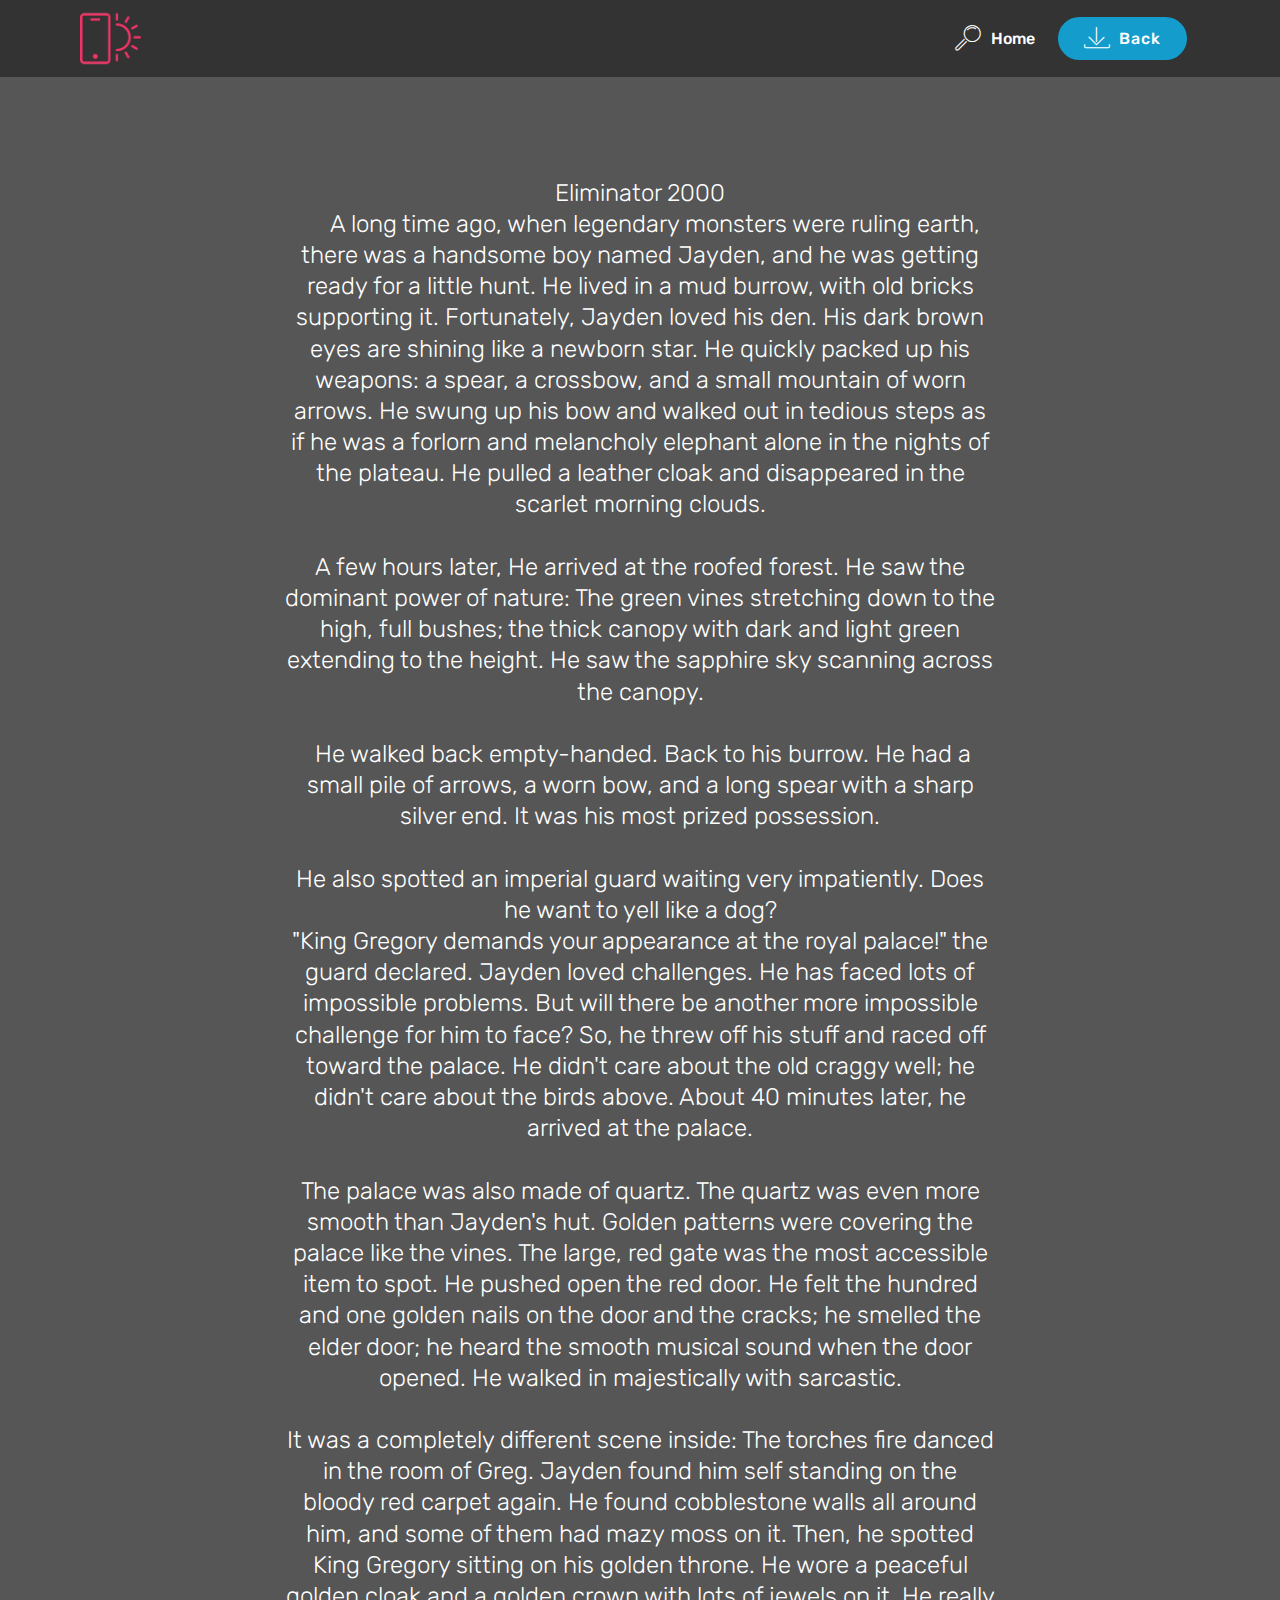
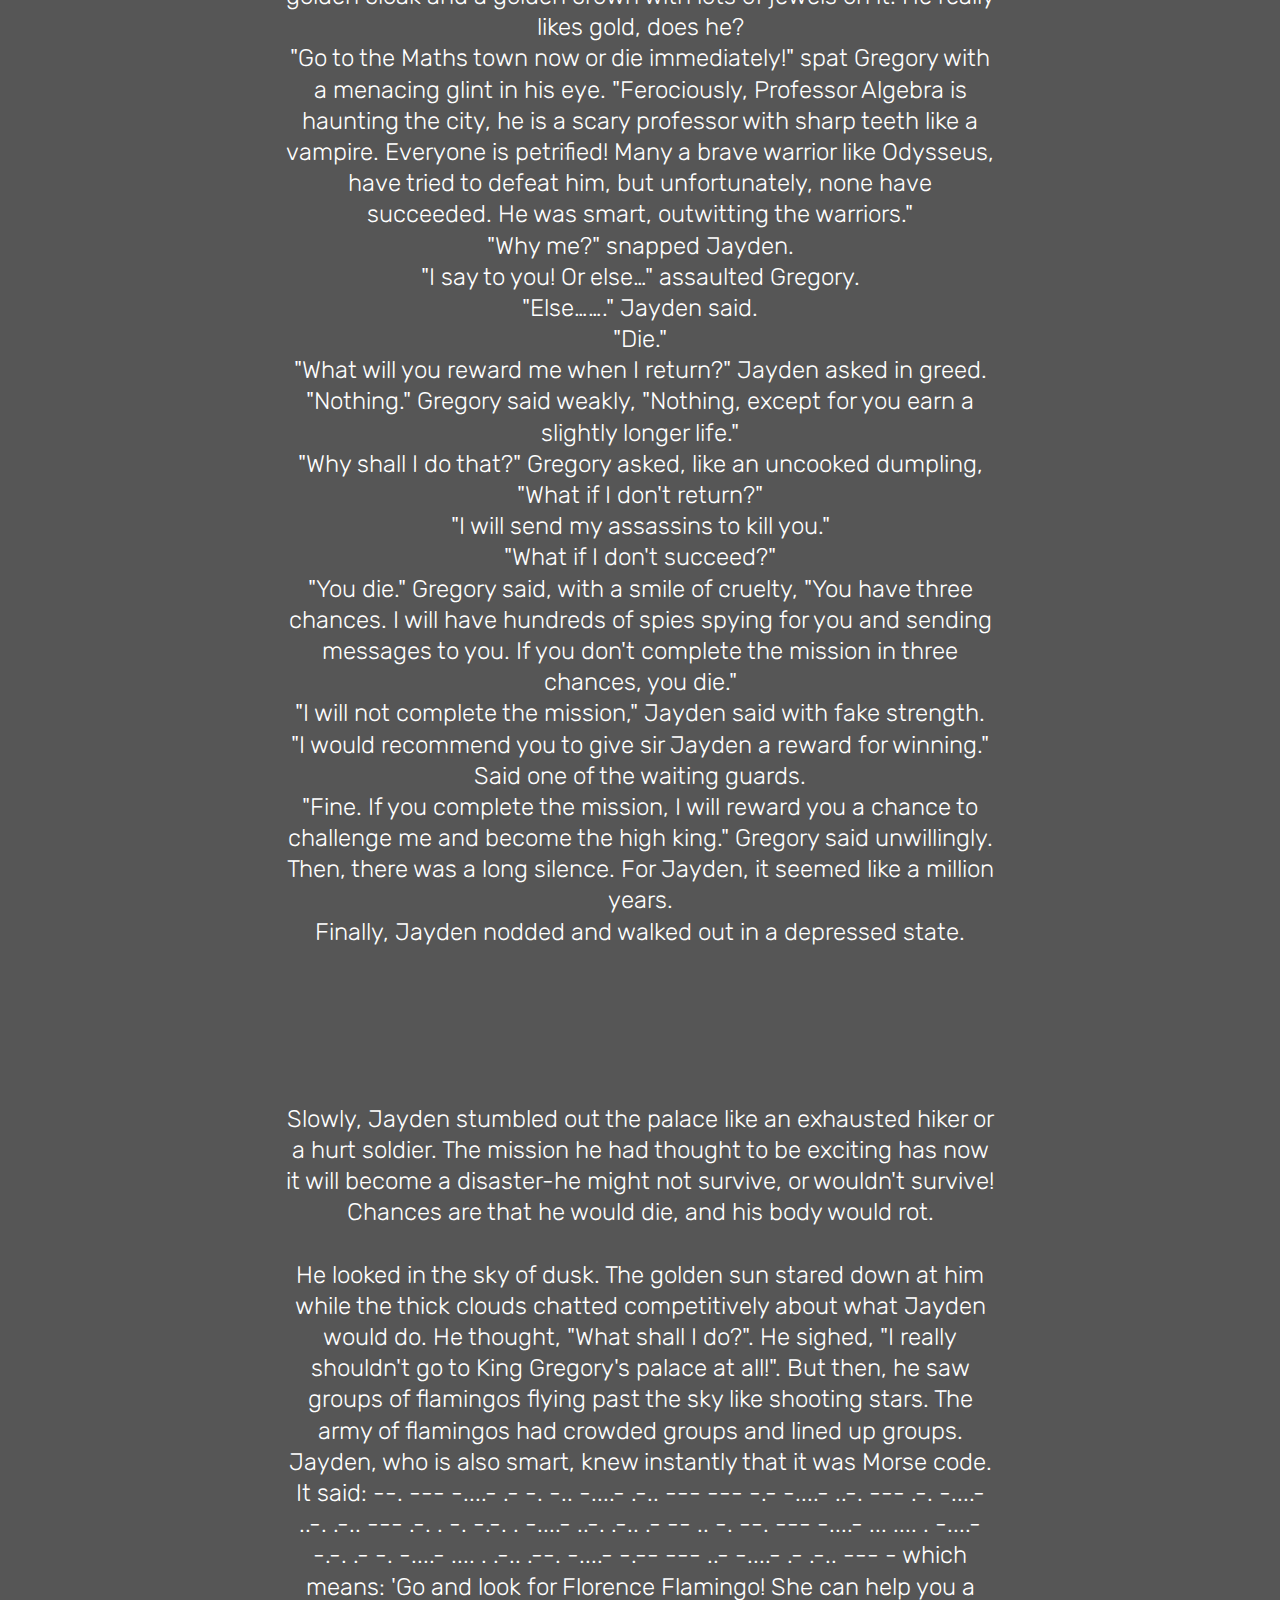
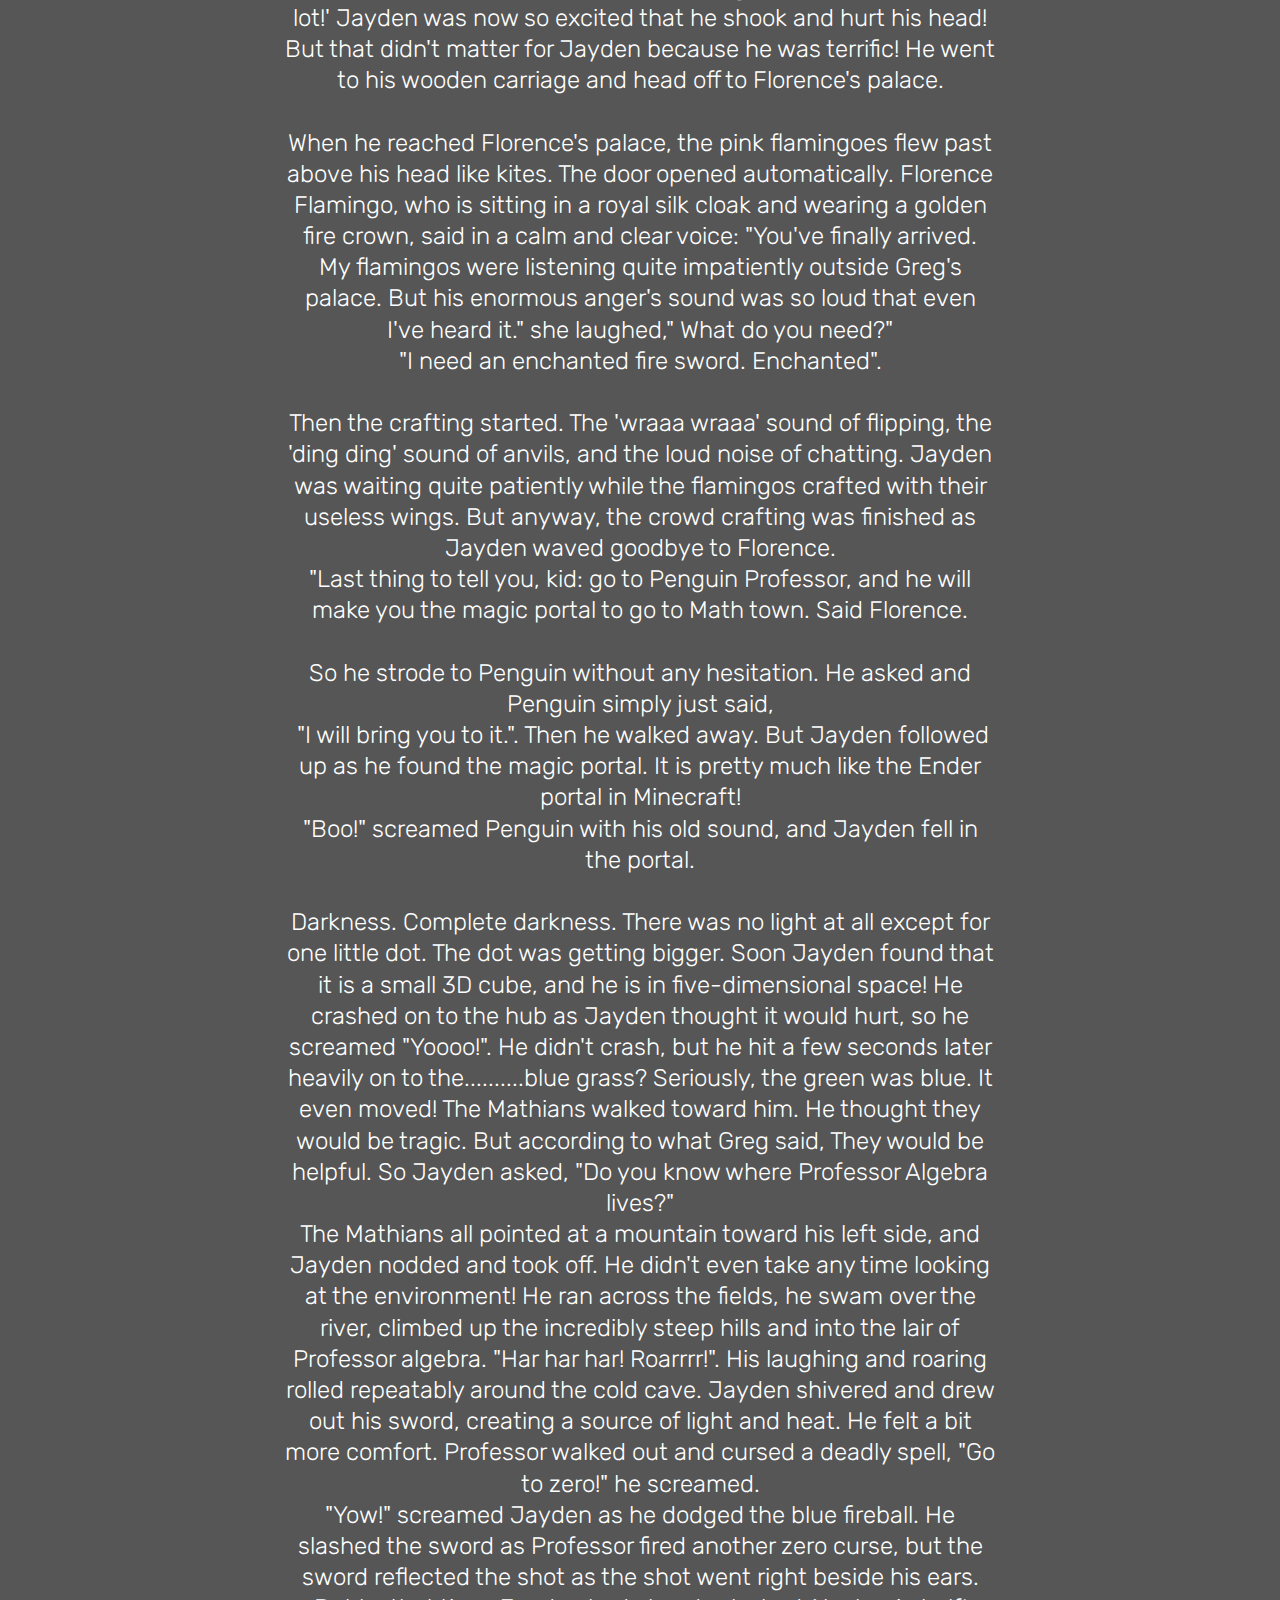
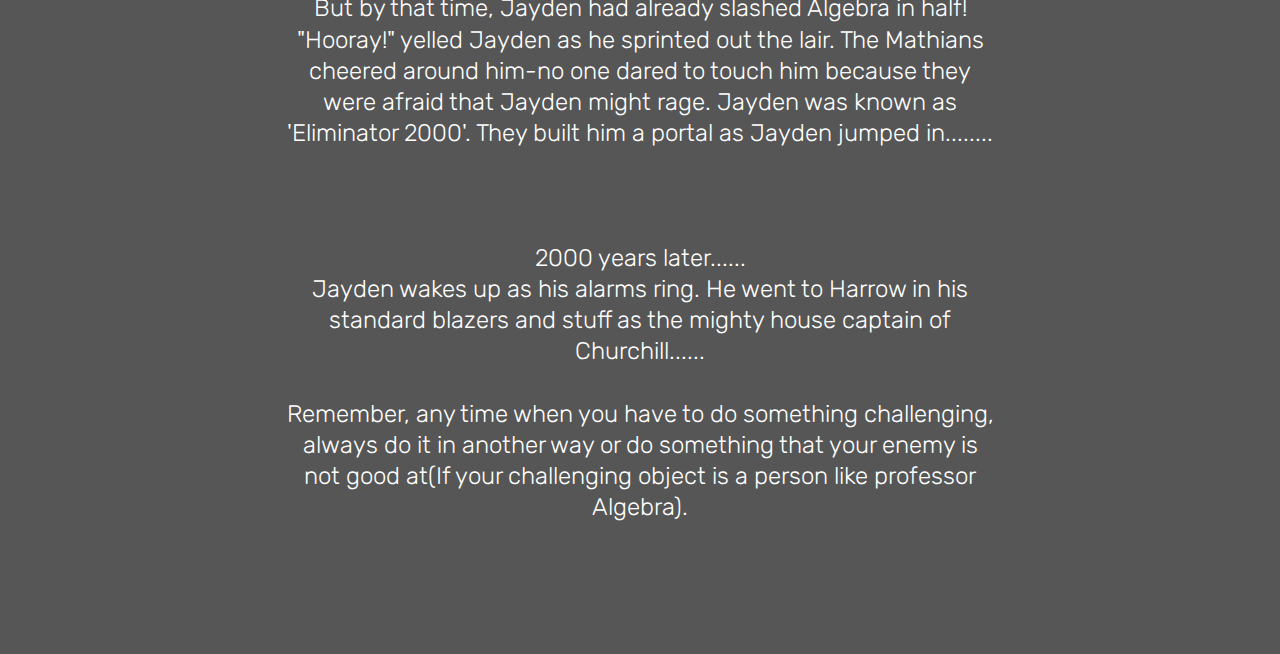
==== commit 6f65c9cf: "create github pages" ====
--- a/EliminatorMM.html
+++ b/EliminatorMM.html
@@ -40,14 +40,10 @@
             <div class="navbar-brand">
                 <span class="navbar-logo">
                     <a href="https://mobirise.co">
-                         <img src="assets/images/logo22.png" alt="Mobirise" style="height: 3.8rem;">
+                         <img src="assets/images/logo20.png" alt="Mobirise" title="" style="height: 3.8rem;">
                     </a>
                 </span>
-                <span class="navbar-caption-wrap">
-                    <a class="navbar-caption text-white display-4" href="https://mobirise.co">
-                        MOBIRISE
-                    </a>
-                </span>
+                <span class="navbar-caption-wrap"><a class="navbar-caption text-white display-4" href="https://mobirise.co"></a></span>
             </div>
         </div>
         <div class="collapse navbar-collapse" id="navbarSupportedContent">
@@ -63,7 +59,7 @@
     </nav>
 </section>
 
-<section class="engine"><a href="https://mobirise.info/h">create a web page</a></section><section class="mbr-section content4 cid-rn9cB9udGo" id="content4-7">
+<section class="engine"><a href="https://mobirise.info/j">website templates</a></section><section class="mbr-section content4 cid-rn9cB9udGo" id="content4-7">
 
     
 
